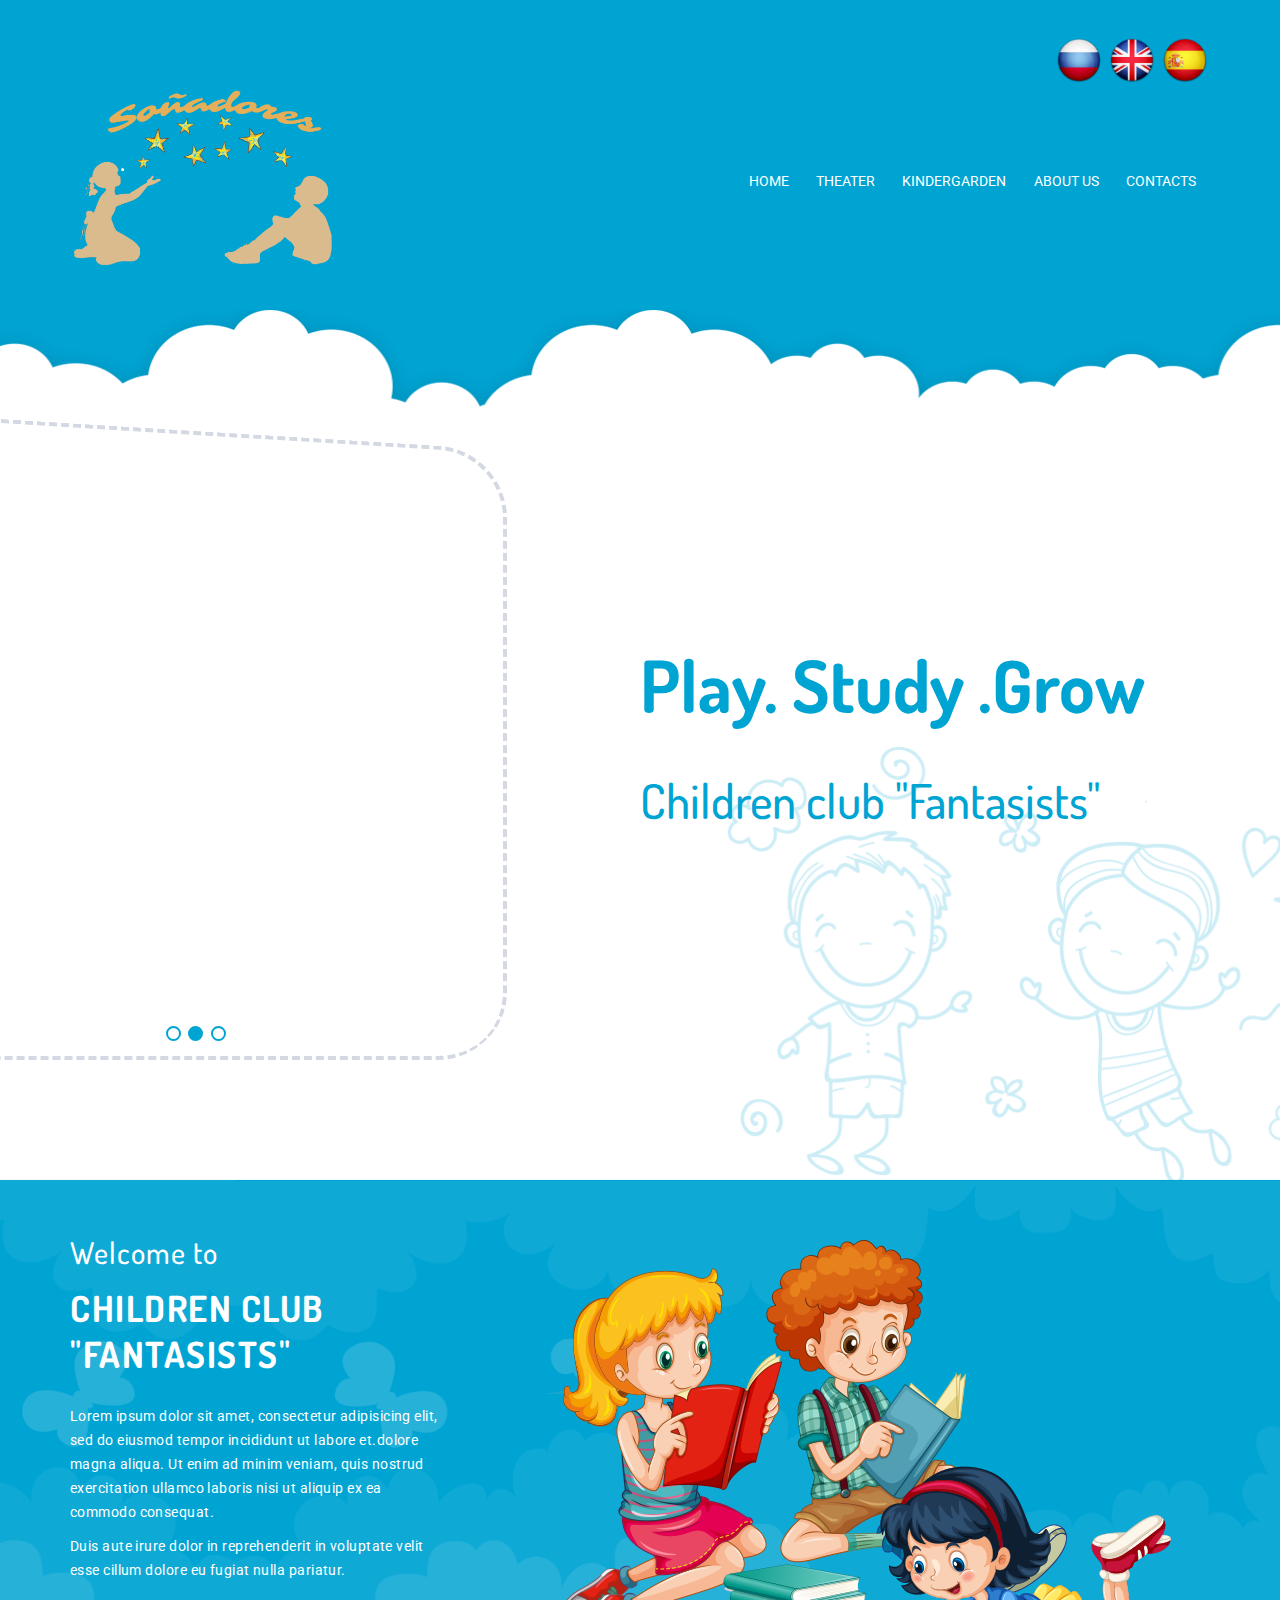
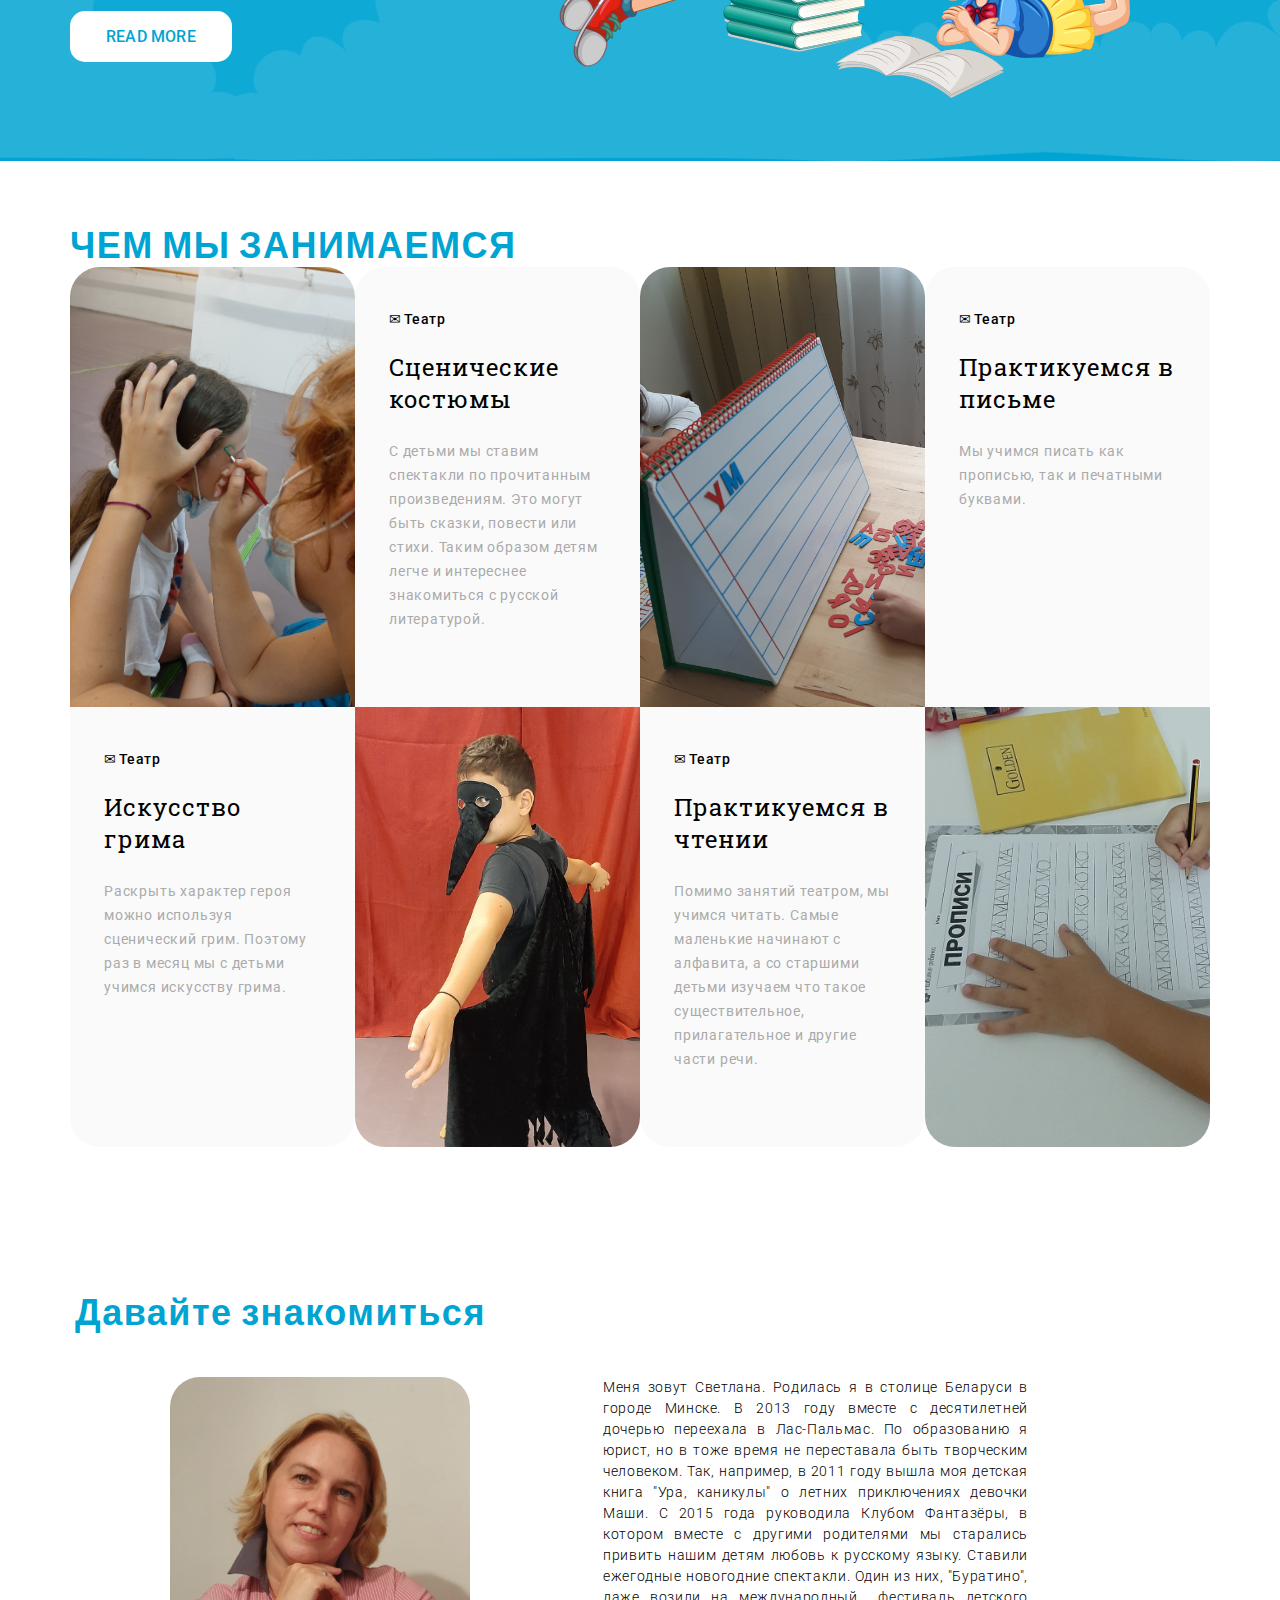
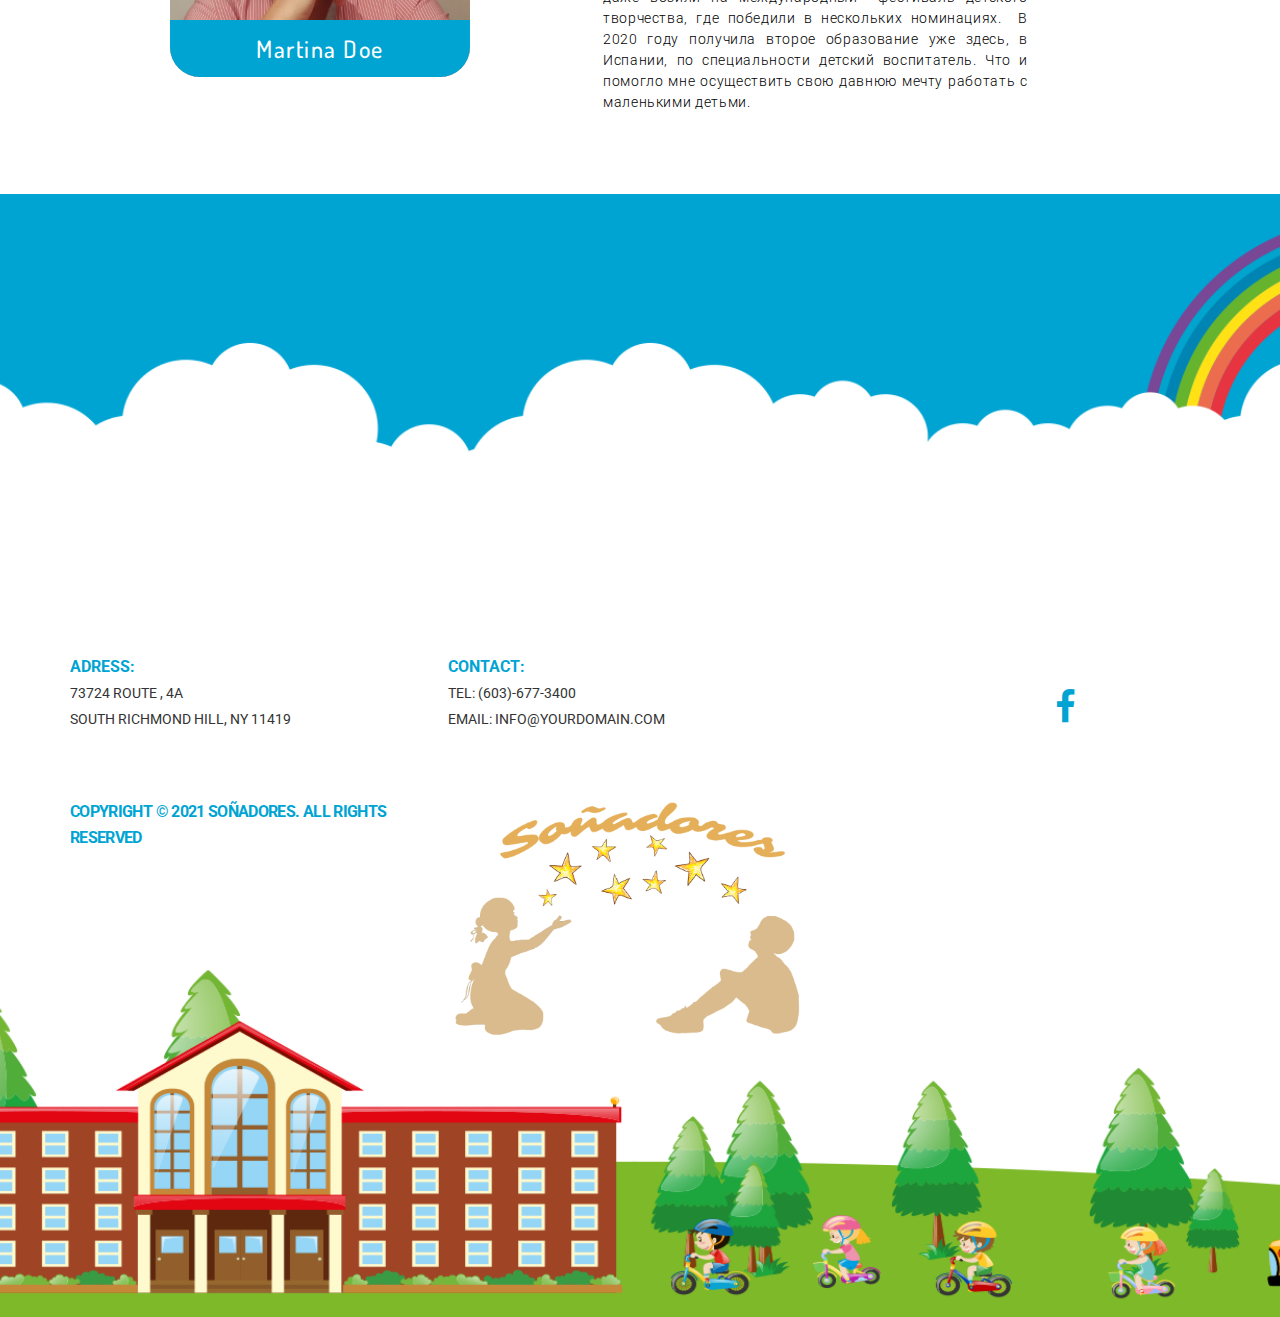
==== www/index.html @ 6116af9c "Spanish version added" ====
<!DOCTYPE html>
<html lang="en">
<head>
    <meta charset="UTF-8">
    <meta name="viewport" content="width=device-width, initial-scale=1.0">
    <!-- fonts -->
    <link rel="preconnect" href="https://fonts.gstatic.com">
    <link href="https://fonts.googleapis.com/css2?family=Roboto:wght@500&display=swap" rel="stylesheet">
    <link href="https://fonts.googleapis.com/css2?family=Roboto&display=swap" rel="stylesheet">
    <link href="https://fonts.googleapis.com/css2?family=Dosis:wght@500;700&family=Poppins:wght@700&display=swap" rel="stylesheet">
    <link href="https://fonts.googleapis.com/css2?family=Poppins:wght@700&family=Roboto+Slab&display=swap" rel="stylesheet">
    <link rel="stylesheet" href="https://cdnjs.cloudflare.com/ajax/libs/font-awesome/4.7.0/css/font-awesome.min.css">
    <!-- favicon -->
    <link type="image/png" sizes="16x16" rel="icon" href="./img/favicon/fav16.png">
    <link type="image/png" sizes="32x32" rel="icon" href="./img/favicon/fav32.png">
    <link type="image/png" sizes="96x96" rel="icon" href="./img/favicon/fav96.png">
    <link type="image/png" sizes="120x120" rel="icon" href="./img/favicon/fav120.png">
    <link type="image/png" sizes="192x192" rel="icon" href="./img/favicon/fav192.png">
    <title>Soñadores</title>
    <!-- styles -->
    <link rel="stylesheet" href="./styles/style.css">
    
</head>
<body>

    <header>
        <div class="container">
            <div class="links">
                <a href="./pages/mainRU.html"><img src="./img/header/RU.png" alt=""></a>
                <a href="./index.html"><img src="./img/header/UA.png" alt=""></a>
                <a href="./mainES.html"><img src="./img/header/SP.png" alt=""></a>
            </div>
            <!-- /.links -->
        </div>
        
        <div class="container gHeader">
            
            <div class="logo"><a href="./index.html"><img src="./img/header/logo.png" alt="logo"></a></div>
            <!-- /.logo -->
            <nav>
                <a href="./index.html">Home</a>
                <a href="#">Theater</a>
                <a href="#">Kindergarden</a>
                <!-- <a href="#">Teachers</a> -->
                <a href="./pages/aboutUs.html">About us</a>
                <!-- <a href="#">Blog</a> -->
                <a href="#footer">Contacts</a>
            </nav>
        </div>
        <!-- /.container -->
    </header>
    
    <section class="main" id="main">
        <div class="container gMain">
            <div class="wrap">
                <input type="radio" name="point" id="slide1">
                <input type="radio" name="point" id="slide2"checked>
                <input type="radio" name="point" id="slide3">
                <div class="gSlideshow">
                    <div class="item"></div>
                </div>
                <!--/.gSlideshow -->
            </div>
            <!-- /.wrap -->
            <div class="heading">
                <h1>Play. Study .Grow</h1>
                <h2>Children club "Fantasists"</h2>
            </div>
            <!-- /.heading -->
        </div>
        <!-- /.container -->
    </section>

    <section class="welcome" id="welcome">
        <div class="container gWelcome">
            <div class="text">
                <p class="top">Welcome to </p>
                <h2>Children club "Fantasists"</h2>
                <p>
                    Lorem ipsum dolor sit amet, consectetur adipisicing elit, sed do eiusmod tempor incididunt ut labore et.dolore magna aliqua. Ut enim ad minim veniam, quis nostrud exercitation ullamco laboris nisi ut aliquip ex ea commodo consequat.
                </p>
                <p>
                    Duis aute irure dolor in reprehenderit in voluptate velit esse cillum dolore eu fugiat nulla pariatur.
                </p>
                <a class="RM" href="./pages/abotUs.html">Read more</a>
            </div>
            <!-- /.text -->
            <div class="pictureWelcome">
                <img src="./img/welcome/img.png" alt="img">
            </div>
            <!-- /.picture -->
        </div>
        <!-- /.container -->
    </section>

    <section class="coursesTable">
        <div class="container">
            <h2>Чем мы занимаемся</h2>
            <div class="gCards">
                <figure>
                    <div class="pic t1"></div>
                    <figcaption>
                        <span>Театр</span>
                        <h3>Искусство грима</h3>
                        <p>Раскрыть характер героя можно используя сценический грим. Поэтому раз в месяц мы с детьми учимся искусству грима. 
                        </p>
                    </figcaption>
                </figure>
                <figure>
                    <figcaption>
                        <span>Театр</span>
                        <h3>Сценические костюмы</h3>
                        <p>С детьми мы ставим спектакли по прочитанным произведениям. Это могут быть сказки, повести или стихи. Таким образом детям легче и интереснее знакомиться с русской литературой. 
                        </p>
                    </figcaption>
                    <div class="pic t2"></div>
                </figure>
                <figure>
                    <div class="pic t3"></div>
                    <figcaption>
                        <span>Театр</span>
                        <h3>Практикуемся в чтении</h3>
                        <p>Помимо занятий театром, мы учимся читать. Самые маленькие начинают с алфавита, а со старшими детьми изучаем что такое существительное, прилагательное и другие части речи. 
                        </p>
                    </figcaption>
                </figure>
                <figure>
                    <figcaption>
                        <span>Театр</span>
                        <h3>Практикуемся в письме</h3>
                        <p>Мы учимся писать как прописью, так и печатными буквами.</p>
                    </figcaption>
                    <div class="pic t4"></div>
                </figure>
            </div>
            <!-- /.gCards -->
        </div>
        <!-- /.container -->
    </section>
    
<!--
    <section class="schoolFac">
        <div class="container gSchool">
            <figure>
                <img src="./img/schoolFacilities/children.png" alt="img">
                <figcaption>
                <h2>School Facilities</h2>
                <p>Lorem ipsum dLorem ipsum dolor sit amet, consectetur adipisicing elit, sed do eiusmod tempor incididunt ut labore et dolore magnaaliqua.Ut enim ad minim veniam, quis nostrud exercitation ullamcoolor sit amet, </p>
                </figcaption>
            </figure>

            <div class="gTable">
                <div>
                    <img src="./img/schoolFacilities/table1.png" alt="Healthy Meals">
                    <span>Healthy Meals</span>
                </div>
                <div>
                    <img src="./img/schoolFacilities/table2.png" alt="Multimedia Class">
                    <span>Multimedia</span>
                </div>
                <div>
                    <img src="./img/schoolFacilities/table3.png" alt="Art Class">
                    <span>Art Class</span>
                </div>
                <div>
                    <img src="./img/schoolFacilities/table4.png" alt="Events">
                    <span>Events</span>
                </div>
                <div>
                    <img src="./img/schoolFacilities/table5.png" alt="Teachers">
                    <span>Teachers</span>
                </div>
                <div>
                    <img src="./img/schoolFacilities/table6.png" alt="Achievements">
                    <span>Achievements</span>
                </div>
            </div>
            
        </div>
    </section>
    /.schoolFac
        -->

    <section class="teachers">
        <div class="container gTeachers">
            <h2>Давайте знакомиться</h2>
            <div class="tCards">
                <div>
                    <span>Martina Doe</span>
                </div>
                <p>
                    Меня зовут Светлана. Родилась я в столице Беларуси в городе Минске. В 2013 году вместе с десятилетней дочерью переехала в Лас-Пальмас. По образованию я юрист, но в тоже время не переставала быть творческим человеком. Так, например, в 2011 году вышла моя детская книга "Ура, каникулы" о летних приключениях девочки Маши. С 2015 года руководила Клубом Фантазёры, в котором вместе с другими родителями мы старались привить нашим детям любовь к русскому языку. Ставили ежегодные новогодние спектакли. Один из них, "Буратино", даже возили на международный  фестиваль детского творчества, где победили в нескольких номинациях. 
                    В 2020 году получила второе образование уже здесь, в Испании, по специальности детский воспитатель. Что и помогло мне осуществить свою давнюю мечту работать с маленькими детьми. 
                </p>
            </div>
            <!-- /.tCards -->
        </div>
        <!-- /.container -->
    </section>
    <!-- /.teachers -->

    <footer id="footer">
        <div class="container">
            <div class="info">
                <div class="address">
                    <h4>Adress:</h4>
                    <p>73724 Route , 4A <span></span> South Richmond Hill, NY 11419</p>
                </div>
                <!-- /.adress -->
                <div class="contact">
                    <h4>Contact:</h4>
                    <p><span>Тel:</span> (603)-677-3400</p>
                    <p><span>Email:</span> info@yourdomain.com</p>
                </div>
                <!-- /.contact -->
                <a href="#" class="fa fa-facebook"></a>
            </div>
            <!-- /.info -->

            <div class="addInf">
                <div class="copy">
                    Copyright © 2021 Soñadores. All Rights Reserved
                </div>
                <!-- /.copy -->
                <div class="logo">
                    <img src="./img/header/logo.png" alt="logo">
                </div>
                <!-- /.logo -->
            </div>
            <!-- /.addInf -->
        </div>
        <!-- /.container -->
    </footer>
</body>
</html>
---- www/styles/style.css ----
/*
* Prefixed by https://autoprefixer.github.io
* PostCSS: v7.0.29,
* Autoprefixer: v9.7.6
* Browsers: last 4 version
*/

@font-face {
    font-family: RobotoBlack;
    src: url("../fonts/Roboto-Black.ttf");
}
*{-webkit-box-sizing: border-box;box-sizing: border-box;}
img,video{max-width: 100%;height: inherit;}
ul{list-style-type: none;}
a{text-decoration: none; color: black;}
figure{margin: 0;}
body{
    margin: 0;
    font-family: 'Roboto', sans-serif;
    font-weight: 400;
    font-size: 14px;
    --mainColor: #00a4d3;
}

.container{max-width: 100%;}
@media (min-width: 576px){.container{max-width: 540px; margin: 0 auto;} }
@media (min-width: 768px){.container{max-width: 720px; margin: 0 auto;} }
@media (min-width: 992px){.container{max-width: 960px; margin: 0 auto;} }
@media (min-width: 1200px){.container{max-width: 1140px; margin: 0 auto;} }
@media (min-width: 1400px){.container{max-width: 1320px; margin: 0 auto;} }

section{padding-top: 60px;padding-bottom: 60px;}
@media (max-width: 576px){ section{padding: 40px;}}
header{background-color: var(--mainColor); padding: 35px 0px;}

.container .links{    text-align: right;}
.container .links a{ width: 50px; height: 50px;}
header .gHeader{
    
    display: -ms-grid;
    display: grid;
    grid-template-columns: repeat(12,1fr);
}



@media (max-width: 768px){
    header .gHeader{gap: 20px; grid-auto-rows: 190px;}
}
@media (max-width: 576px){
    header .gHeader{grid-auto-rows: initial;}
}
header .logo{
    display: -ms-grid;
    height: inherit;
    display: grid;
    -ms-grid-column: 1;
    -ms-grid-column-span: 3;
    grid-column: 1 / span 3; 
}
@media (max-width: 768px){
    header .logo{grid-column: 1 / -1; -webkit-box-pack: center; -ms-flex-pack: center; justify-content: center;}
}


header nav{
    display: -ms-grid;
    display: grid;
    grid-column: 8/-1;
    grid-auto-flow: column;
    -webkit-box-align: center;
        -ms-flex-align: center;
            align-items: center;
    -ms-flex-pack: distribute;
        justify-content: space-around;
    text-transform: uppercase;
}
@media (max-width: 768px){header nav{grid-column: 1 / -1; align-self: end;}}
@media (max-width: 576px){header nav{grid-auto-flow: row; text-align: center;gap:10px}}

header nav a{ color: white; }
header nav a:hover, a:active{ font-family: RobotoBlack; }

.main{
    padding-top: 140px;
    padding-bottom: 120px;
    
    background-image: url("../img/main/bg.png");
    background-color: var(--mainColor);
    background-repeat: no-repeat;
    background-size: cover;
    background-position: center;
    
}
.gMain{
    display: -ms-grid;
    display: grid;
    grid-template-columns: repeat(12,1fr);
    -webkit-box-align: center;
        -ms-flex-align: center;
            align-items: center;
}
.gMain .heading{
    display: -ms-grid;
    display: grid;
    grid-column: 7/-1;
    font-family: 'Dosis', sans-serif;
    color: var(--mainColor);
}
.gMain .heading h1{
    font-size: 72px;
    font-weight: 700;
    margin: 0;
}
.gMain .heading h2{
    font-size: 48px;
    font-weight: 500;
}
@media (max-width: 768px){.gMain .heading h1{font-size: 42px;}}


.gMain .wrap{
    position: relative;
    padding: 10px 5px 50px 0px;
    display: -ms-inline-grid;
    display: inline-grid;
    border: 4px dashed #d3d8e2;
    border-top: transparent;
    border-right: transparent;
    border-radius: 0px 0px 68px 0px;
    display: -ms-grid;
    display: grid;
    -ms-grid-column: 1;
    -ms-grid-column-span: 6;
    grid-column: 1/7;
    left: -134px;
    
}
@media (max-width: 992px){
    .gMain .wrap{grid-column: 1/-1; left: 0;border:none}
    .gMain .heading{grid-column: 1/-1;}
}
.gMain .wrap:after {
    content: " ";
    position: absolute;
    display: block;
    width: 100%;
    height: 100%;
    top: 0;
    left: -7px;
    z-index: 1;
    -webkit-transform-origin: bottom right;
        -ms-transform-origin: bottom right;
            transform-origin: bottom right;
    -webkit-transform: skewY(3.5deg);
        -ms-transform: skewY(3.5deg);
            transform: skewY(3.5deg);
    border-radius: 68px 68px 68px 0px;
    border: 4px dashed #d3d8e2 ;
    border-bottom: transparent;
}
.gMain .gSlideshow{
    display: -ms-inline-grid;
    display: inline-grid;
    grid-auto-flow: column;
    -ms-grid-columns: 600px;
    grid-template-columns: 600px;
    overflow: hidden;
    -webkit-transform: perspective(525px) rotateY(6deg);
            transform: perspective(525px) rotateY(6deg);
    border-radius: 68px;
}
.gMain .item{
    width: 651px;
    height: 546px;
    background-image: url("../img/slider/1.jpg");
    background-repeat: no-repeat;
    background-size: cover;
    background-position: left;
    -webkit-transition: all 0.5s linear;
    -o-transition: all 0.5s linear;
    transition: all 0.5s linear;
}
@media (max-width: 992px){
    .gMain .item{width: unset;}
    .gMain .gSlideshow{position: relative; left: 50%; -webkit-transform: translateX(-50%); -ms-transform: translateX(-50%); transform: translateX(-50%); -ms-grid-columns: 1fr; grid-template-columns: 1fr;}
    .gMain .wrap::after{content: '';border:none}
}

.gMain .wrap input{
    position: absolute;
    z-index: 2;
    left: 39%;
    margin-right: 3px;
    bottom: 15px;
    -webkit-appearance: none;
       -moz-appearance: none;
            appearance: none;
    width: 15px;
    height: 15px;
    border: 2px solid var(--mainColor);
    border-radius: 50%;
    cursor: pointer;
    
}

#slide2{left:43%;}
#slide3{left: 47%;}
@media (max-width: 992px){
    #slide1{left: 46%;}
    #slide2{left:50%}
    #slide3{left: 54%;}
    .gMain .wrap input{-webkit-transform: translateX(-50%);-ms-transform: translateX(-50%);transform: translateX(-50%);}
}
@media (max-width: 576px){
    #slide1{left: 42%;}
    #slide2{left:50%}
    #slide3{left: 58%;}
}
.gMain .wrap input:checked,input:active,input:hover{outline: none; background-color: var(--mainColor) ;}

#slide1:checked ~ .gSlideshow .item{background-image: url("../img/slider/1.jpg");}
#slide2:checked ~ .gSlideshow .item{background-image: url("../img/slider/2.jpg");}
#slide3:checked ~ .gSlideshow .item{background-image: url("../img/slider/3.jpg");}


.welcome {
    background-color: var(--mainColor);
    background-image: url("../img/welcome/bg.png");
    color: white;
    background-repeat: no-repeat;
    background-size: cover;
    background-position: center;
}

.gWelcome .top{
    font-family: 'Dosis', sans-serif;
    font-weight: 500;
    margin: 0;
    font-size: 30px;
    
    letter-spacing: 1px;
    padding: 0;
    padding-bottom: 21px;
}

.gWelcome h2{
    font-family: 'Dosis', sans-serif;
    font-weight: 700;
    font-size: 36px;
    text-transform: uppercase;
    padding-bottom: 27px;
    margin: 0;
    letter-spacing: 1.5px;
}

.gWelcome {
    display: -ms-grid;
    display: grid;
    grid-template-columns: repeat(12, 1fr);
    -webkit-box-align: center;
        -ms-flex-align: center;
            align-items: center;
}

.text {
    -ms-grid-column: 1;
    -ms-grid-column-span: 5;
    grid-column: 1 / span 5;
    -ms-grid-row-align: stretch;
        align-self: stretch;
}

.pictureWelcome {
    grid-column: 6 / -1;
}
@media (max-width: 576px){
    .pictureWelcome{ -ms-grid-row: 1; -ms-grid-row-span: 1; grid-row: 1/2; grid-column: 1/-1;}
    .text{grid-column: 1/-1;}
}

.gWelcome p {
    padding-bottom: 10px;
    line-height: 24px;
    width: 80%;
    letter-spacing: 0.45px;
}
.gWelcome p+p{
    padding-bottom: 45px;
}

.RM {
    background-color: white;
    color: var(--mainColor);
    padding: 16px 36px;
    border-radius: 15px;
    text-transform: uppercase;
    font-family: 'Roboto', sans-serif;
    font-weight: 500;
    font-size: 16px;
    letter-spacing: 0.2px;
}

.coursesTable h2 {
    font-family: 'Dosis', sans-serif;
    font-weight: 700;
    font-size: 36px;
    text-transform: uppercase;
    color: var(--mainColor);
    letter-spacing: 1.5px;
    margin: 0;
}

.coursesTable .container > p {
    font-family: 'Roboto', sans-serif;
    font-weight: 500;
    margin: 0;
    padding: 16px 5px 43px 5px;
    width: 35%;
    letter-spacing: 0.64px;
    line-height: 21px;
}

.coursesTable .gCards{
    display: -ms-grid;
    display: grid;
    grid-auto-flow: column;
    grid-template-columns: repeat(12,1fr);
}
.coursesTable .gCards figure:nth-child(1){-ms-grid-column: 1;-ms-grid-column-span: 3;grid-column: 1/4;}
.coursesTable .gCards figure:nth-child(2){-ms-grid-column: 4;-ms-grid-column-span: 3;grid-column: 4/7;}
.coursesTable .gCards figure:nth-child(3){-ms-grid-column: 7;-ms-grid-column-span: 3;grid-column: 7/10;}
.coursesTable .gCards figure:nth-child(4){grid-column: 10/-1;}


@media (max-width: 992px){
    .coursesTable .container > p {width: 100%;}
    .coursesTable .gCards figure:nth-child(odd){-ms-grid-column: 1;-ms-grid-column-span: 6;grid-column: 1/7;}
    .coursesTable .gCards figure:nth-child(even){grid-column: 7/-1;}
}
@media (max-width: 768px){
    .coursesTable .gCards figure:nth-child(1){grid-column: 1/-1;}
    .coursesTable .gCards figure:nth-child(2){grid-column: 1/-1;}
    .coursesTable .gCards figure:nth-child(3){grid-column: 1/-1; -ms-grid-row: 2; -ms-grid-row-span: 1; grid-row: 2/3;}
    .coursesTable .gCards figure:nth-child(4){grid-column: 1/-1;}
    .coursesTable .gCards{gap:10px}
}
.coursesTable .gCards figure{
    display: -ms-grid;
    display: grid;
    -ms-grid-rows: 1fr 1fr;
    grid-template-rows: 1fr 1fr;
}
.coursesTable .gCards .pic{
    background-repeat: no-repeat;
    background-size: cover;
}
.coursesTable .gCards .t1{background-image: url("../img/courses/1.jpg");}
.coursesTable .gCards .t2{background-image: url("../img/courses/2.jpg");}
.coursesTable .gCards .t3{background-image: url("../img/courses/3.jpg");}
.coursesTable .gCards .t4{background-image: url("../img/courses/4.jpg");}

.coursesTable .gCards figure .pic:nth-child(odd){border-radius: 30px 30px 0px 0px;}
.coursesTable .gCards figure .pic:nth-child(even){border-radius: 0px 0px 30px 30px;}
.coursesTable .gCards figure figcaption:nth-child(odd){border-radius: 30px 30px 0px 0px;}
.coursesTable .gCards figure figcaption:nth-child(even){border-radius: 0px 0px 30px 30px;}

.coursesTable .gCards figcaption{
    padding: 44px 34px;
    background-color: #fafafa ;
}
.coursesTable .gCards span{
    font-weight: 500;
    letter-spacing: 0.5px;
}
.coursesTable .gCards span::before{
    content: "\2709";
    margin-right: 2px;
}
.coursesTable .gCards h3{
    font-family: 'Roboto Slab', serif;
    font-size: 24px;
    font-weight: 400;
    letter-spacing: 1px;
}
.coursesTable .gCards p{
    color: #aaaaaa;
    line-height: 24px;
    letter-spacing: 0.8px;
    margin-bottom: 32px;
}
.coursesTable .gCards a{
    text-transform: uppercase;
    color: var(--mainColor);
    font-weight: 500;
    letter-spacing: 1.8px;
}

.schoolFac {
    background-color: var(--mainColor);
    background-image: url("../img/schoolFacilities/bg.png");
    color: white;
    background-repeat: no-repeat;
    background-size: cover;
    background-position: center;
    padding-bottom: 0;
    padding-top: 120px;
}

.gSchool {
    display: -ms-grid;
    display: grid;
    grid-auto-flow: column;
    grid-template-columns: repeat(12,1fr);
}

.gSchool > figure {
    -ms-grid-column: 1;
    -ms-grid-column-span: 4;
    grid-column: 1/5;
}

.gSchool figure img { 
    display: block;
    margin-left: auto;
    margin-right: auto;
    padding-bottom: 40px;
}

.gSchool h2 {
    font-family: 'Dosis', sans-serif;
    font-weight: 700;
    font-size: 36px;
    padding-bottom: 34px;
    margin: 0;
    letter-spacing: 1.5px;
}

.gTable {
    padding-bottom: 136px;
    padding-top: 133px;
    grid-column: 7/-1; 
    display: -ms-grid; 
    display: grid;
    -ms-grid-columns: 1fr 33px 1fr 33px 1fr;
    grid-template-columns: repeat(3, 1fr);
    gap: 33px;
}

.gTable div:nth-child(1) {-ms-grid-column: 1;-ms-grid-column-span: 1;grid-column: 1/2;}
.gTable div:nth-child(2) {-ms-grid-column: 2;-ms-grid-column-span: 1;grid-column: 2/3;}
.gTable div:nth-child(3) {-ms-grid-column: 3;-ms-grid-column-span: 1;grid-column: 3/4;}
.gTable div:nth-child(4) {-ms-grid-column: 1;-ms-grid-column-span: 1;grid-column: 1/2;}
.gTable div:nth-child(5) {-ms-grid-column: 2;-ms-grid-column-span: 1;grid-column: 2/3;}
.gTable div:nth-child(6) {-ms-grid-column: 3;-ms-grid-column-span: 1;grid-column: 3/4;}

.gTable div {
    background-color: white;
    border-radius: 20px;
    width: 155px;
    height: 155px;
}

.gTable div img {
    padding-top: 43px;
    display: block;
    margin-left: auto;
    margin-right: auto;
}

.gTable div span {
    display: block;
    text-align: center;
    padding-top: 12px;
    padding-bottom: 47px;
    font-weight: 400;
    font-size: 16px;
    color: var(--mainColor);
}

@media (max-width: 1102px) {
    .gSchool figure {
        grid-column: 1/-1;
    }

    .gSchool .gTable {
        padding: 50px 205px;
        grid-column: 1/-1;
    }
}

@media (max-width: 992px)
{
    .gSchool .gTable {padding: 50px 100px;}
}

@media (max-width: 768px)
{
    .gSchool .gTable {padding: 50px 0;}
}

@media (max-width: 580px)
{
    .gSchool .gTable {
        -ms-grid-columns: 1fr 1fr;
        grid-template-columns: 1fr 1fr;
        -webkit-box-align: center;
            -ms-flex-align: center;
                align-items: center;
    }
    .gTable div:nth-child(odd) {-ms-grid-column: 1;-ms-grid-column-span: 1;grid-column: 1/2; margin-left: auto;}
    .gTable div:nth-child(even) {-ms-grid-column: 2;-ms-grid-column-span: 1;grid-column: 2/3; margin-right: auto;}
}

@media (max-width: 410px)
{
    .gTable div:nth-child(odd) {grid-column: 1/-1; margin: auto;}
    .gTable div:nth-child(even) {grid-column: 1/-1; margin: auto;}
}


.teachers {
    padding-top: 65px;
    padding-bottom: 81px;
}

.gTeachers h2 {
    font-family: 'Dosis', sans-serif;
    font-weight: 700;
    font-size: 36px;
    color: var(--mainColor);
    letter-spacing: 1.5px;
    margin: 0;
    padding: 16px 5px 43px 5px;
}

/* .gTeachers>p {
    font-family: 'Roboto', sans-serif;
    font-weight: 500;
    margin: 0;
    padding: 16px 5px 43px 5px;
    width: 45%;
    letter-spacing: 0.64px;
    line-height: 21px;
} */

.tCards {
    display: -ms-grid;
    display: grid;
    -ms-grid-columns: repeat 33px (2, 1fr);
    grid-template-columns: repeat (2, 1fr);
    gap: 33px;
}

.tCards div {
    -ms-grid-column: 1;
    -ms-grid-column-span: 1;
    grid-column: 1/2;
    width: 300px;
    height: 300px;
    background-image: url("../img/teachers/teacher1.jpg");
    background-repeat: no-repeat;
    background-size: cover; 
    margin-left: auto;
    margin-right: auto;
    border-radius: 30px;
    margin: 0 100px;
}

.tCards div span {
    border-bottom-right-radius: 30px; 
    border-bottom-left-radius: 30px; 
    display: block;
    text-align: center;
    color: white;
    background-color: var(--mainColor);
    padding-top: 13px;
    padding-bottom: 13px;
    margin-top: 243px;
    font-family: 'Dosis', sans-serif;
    font-weight: 500;
    font-size: 24px;
    letter-spacing: 1.5px;
}

.tCards>p {
    -ms-grid-column: 2;
    -ms-grid-column-span: 1;
    grid-column: 2/3;
    width: 70%;
    margin: auto 0;
    font-family: 'Roboto', sans-serif;
    font-weight: 300;
    letter-spacing: 0.64px;
    text-align: justify;
    line-height: 21px;
}

@media (max-width: 1200px) {
    .tCards div {
        margin-left: 0;
        margin-right: 0;
    }
}

@media (max-width: 992px)
{
    .gTeachers p {width: 100%;}
    .tCards>p {text-align: justify;}
}

@media (max-width: 600px)
{
    .tCards div {grid-column: 1/-1;margin-left: auto;margin-right: auto;}
    .tCards>p {grid-column: 1/-1;}
}


footer{
    background-image: url("../img/footer/bg.png");
    background-repeat: no-repeat;
    background-size: cover;
    padding-top: 310px;
    padding-bottom: 270px;
    text-transform: uppercase;
    background-position: center;
}

.address {
    -ms-grid-column: 1;
    -ms-grid-column-span: 5;
    grid-column: 1/6;
}

.contact {
    grid-column: 11/-1;
}
@media (max-width: 768px){
    footer{
        padding-top: 300px;
        text-align: center;
        
    }
}

footer h4,p {margin: 0;}

footer .container>a,footer .info h4,footer .info .address .contact span{
    color: var(--mainColor);
    font-weight: 500;
    line-height: 26px;
    font-size: 16px;
}
footer .container>a span{display: -ms-grid;display: grid;}

footer .info{
    padding-top: 150px;
    display: -ms-grid;
    display: grid;
    grid-auto-flow: column;
    grid-template-columns: repeat(12,1fr);
}
@media(max-width: 768px){
    footer .info {padding-top: 50px;}
}
footer .info h4,footer .info .address .contact span{font-weight: 700;}
footer .info .address{
    -ms-grid-column: 1;
    -ms-grid-column-span: 4;
    grid-column: 1/5;
}

footer .info .contact{
    grid-column: 5/11;
}

footer .info .fa {
    grid-column: 11/12;
    text-align: right;
    font-size: 36px;
    border: 3px solid transparent;
    width: 100px;
    height: 100px;
    line-height: 100px;
    color: var(--mainColor);
    text-align: center;
    text-decoration: none;
}

footer .info .fa:hover{
    border: 3px solid var(--mainColor);
    border-radius: 30px;
    
}


footer .info  p{
    color: #333333;
    line-height: 26px;
    letter-spacing: -0px;
}
footer .info .address>p{padding-bottom:26px}
footer .info .address>p span{display: -ms-grid;display: grid;}

@media (max-width: 768px){
    footer .info{grid-auto-flow: row;}
    footer .info .address{grid-column: 1/-1;}
    footer .info .contact{grid-column: 1/-1; text-align: center;}
    footer .info .fa {grid-column: 1/-1; text-align: center; margin-left: auto; margin-right: auto;}
}


footer .addInf{
    padding-top: 41px;
    display: -ms-grid;
    display: grid;
    grid-auto-flow: column;
    grid-template-columns: repeat(12,1fr);
}
@media (max-width: 768px){
    footer .addInf{grid-auto-flow: row;  grid-template-rows: repeat(2,auto);}
}
footer .addInf .copy{
    color: var(--mainColor);
    font-weight: 700;
    line-height: 26px;
    font-size: 16px;
    letter-spacing: -0.65px;
    -ms-grid-column: 1;
    -ms-grid-column-span: 4;
    grid-column: 1/5;
}
footer .addInf .logo{
    -ms-grid-column: 5;
    -ms-grid-column-span: 4;
    grid-column: 5/9;
}

@media (max-width: 768px){
    footer .addInf .logo{ display: none; }
    footer .addInf .copy{ grid-column: 1/-1; grid-row: 2/-1; text-align: center;   }
    
    
}


.about {
    padding-top: 140px;
    padding-bottom: 120px;
    
    background-image: url("../img/main/bg.png");
    background-color: var(--mainColor);
    background-repeat: no-repeat;
    background-size: cover;
    background-position: center;
}

.gAbout {
    font-family: 'Dosis', sans-serif;
    color: var(--mainColor);
}

.theatr {
    display: -ms-grid;
    display: grid;
    grid-template-columns: repeat(2, 1fr);
    gap: 40px;
    padding-top: 100px;
    padding-bottom: 50px;
}

.gAbout .theatr img {
    border-radius: 30px;
    grid-column: 1/2;
}

.gAbout p {
    color: black;
    font-family: 'Roboto', sans-serif;
    font-weight: 400px;
    font-size: 20px;
    text-align: justify;
    letter-spacing: 0.5px;
    line-height: 1.5;
    margin-top: auto;
    margin-bottom: auto;
} 

.gAbout .theatr p {
    grid-column: 2/3;
}

.garden {
    display: -ms-grid;
    display: grid;
    grid-template-columns: repeat(2, 1fr);
    gap: 40px;
}

.gAbout .garden img {
    border-radius: 30px;
    grid-column: 2/3;
}

.gAbout .garden p {
    grid-column: 1/2;
}

.gAbout>p {
    padding-top: 30px;
}

@media (max-width: 968px) {
    .gAbout .theatr img {grid-column: 1/-1;}
    .gAbout .theatr p {grid-column: 1/-1;}
    .gAbout .garden img {grid-column: 1/-1;}
    .gAbout .garden p {grid-column: 1/-1;}
}
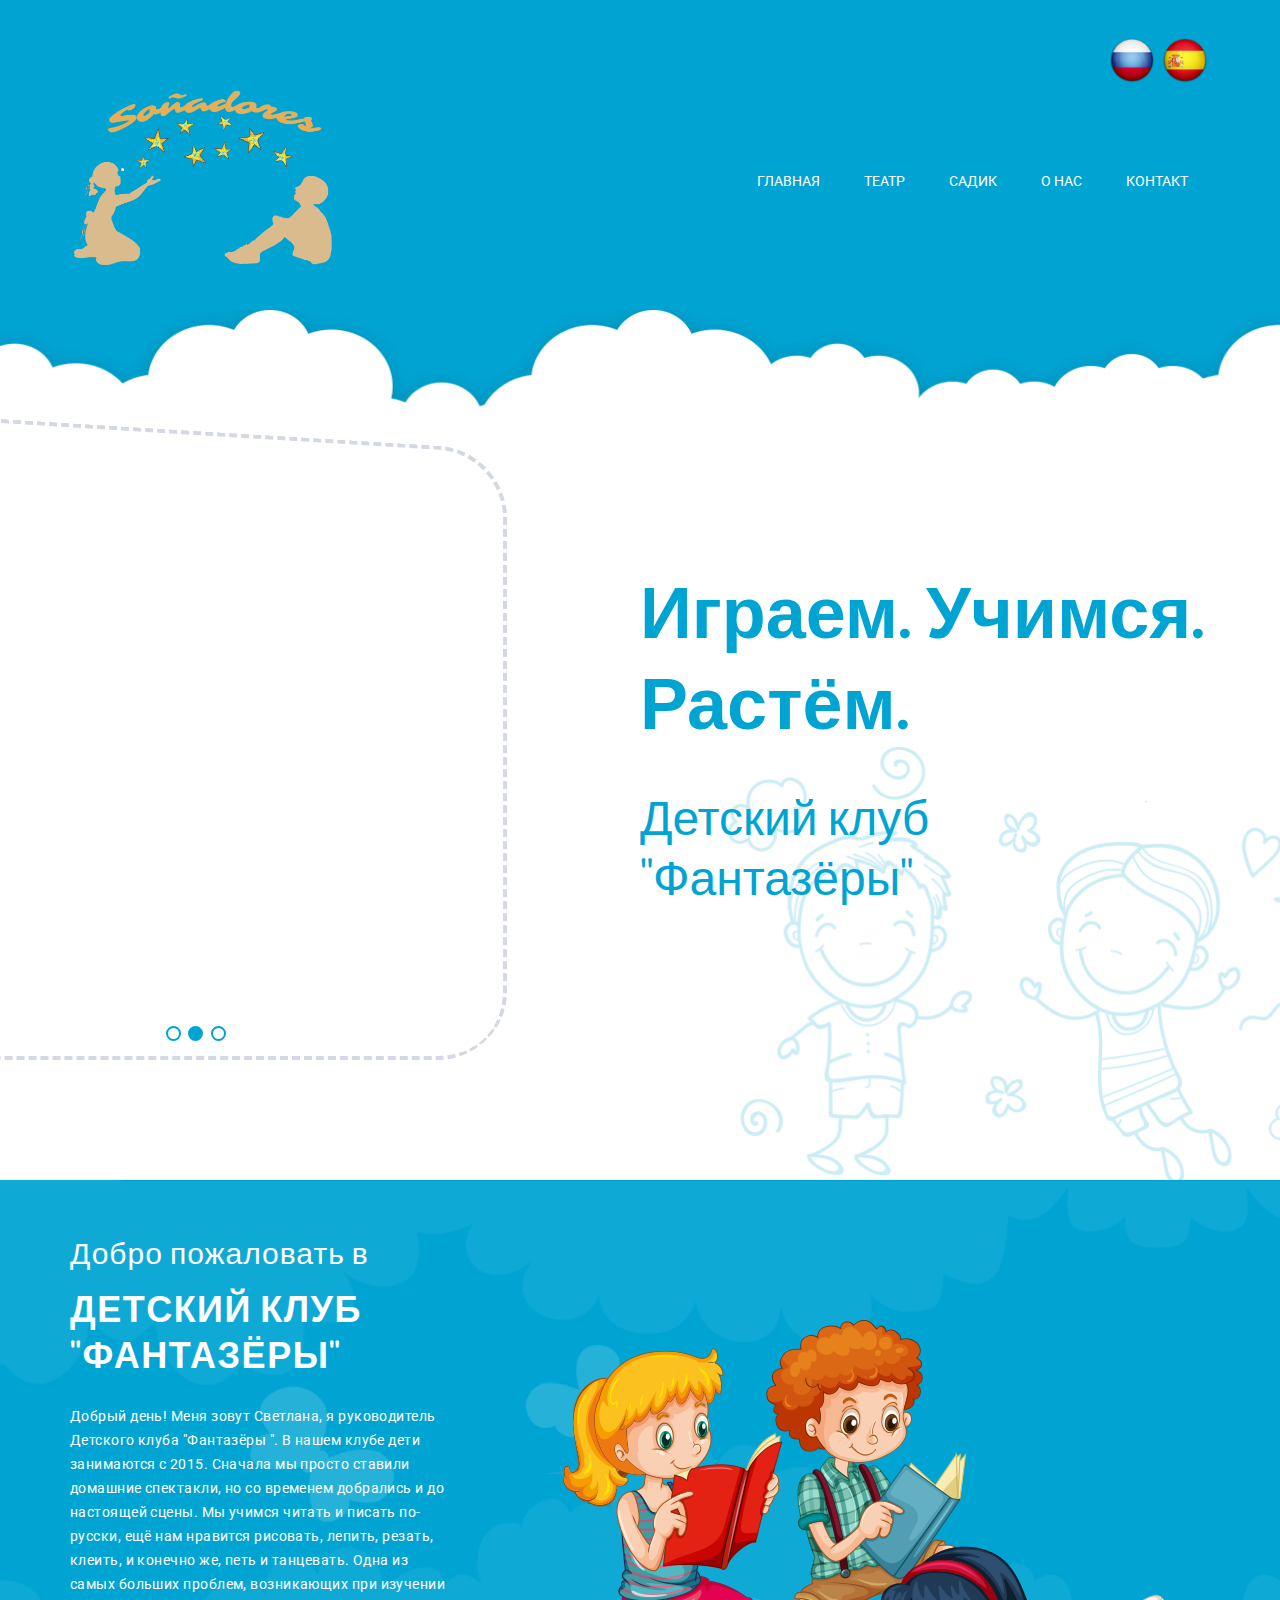
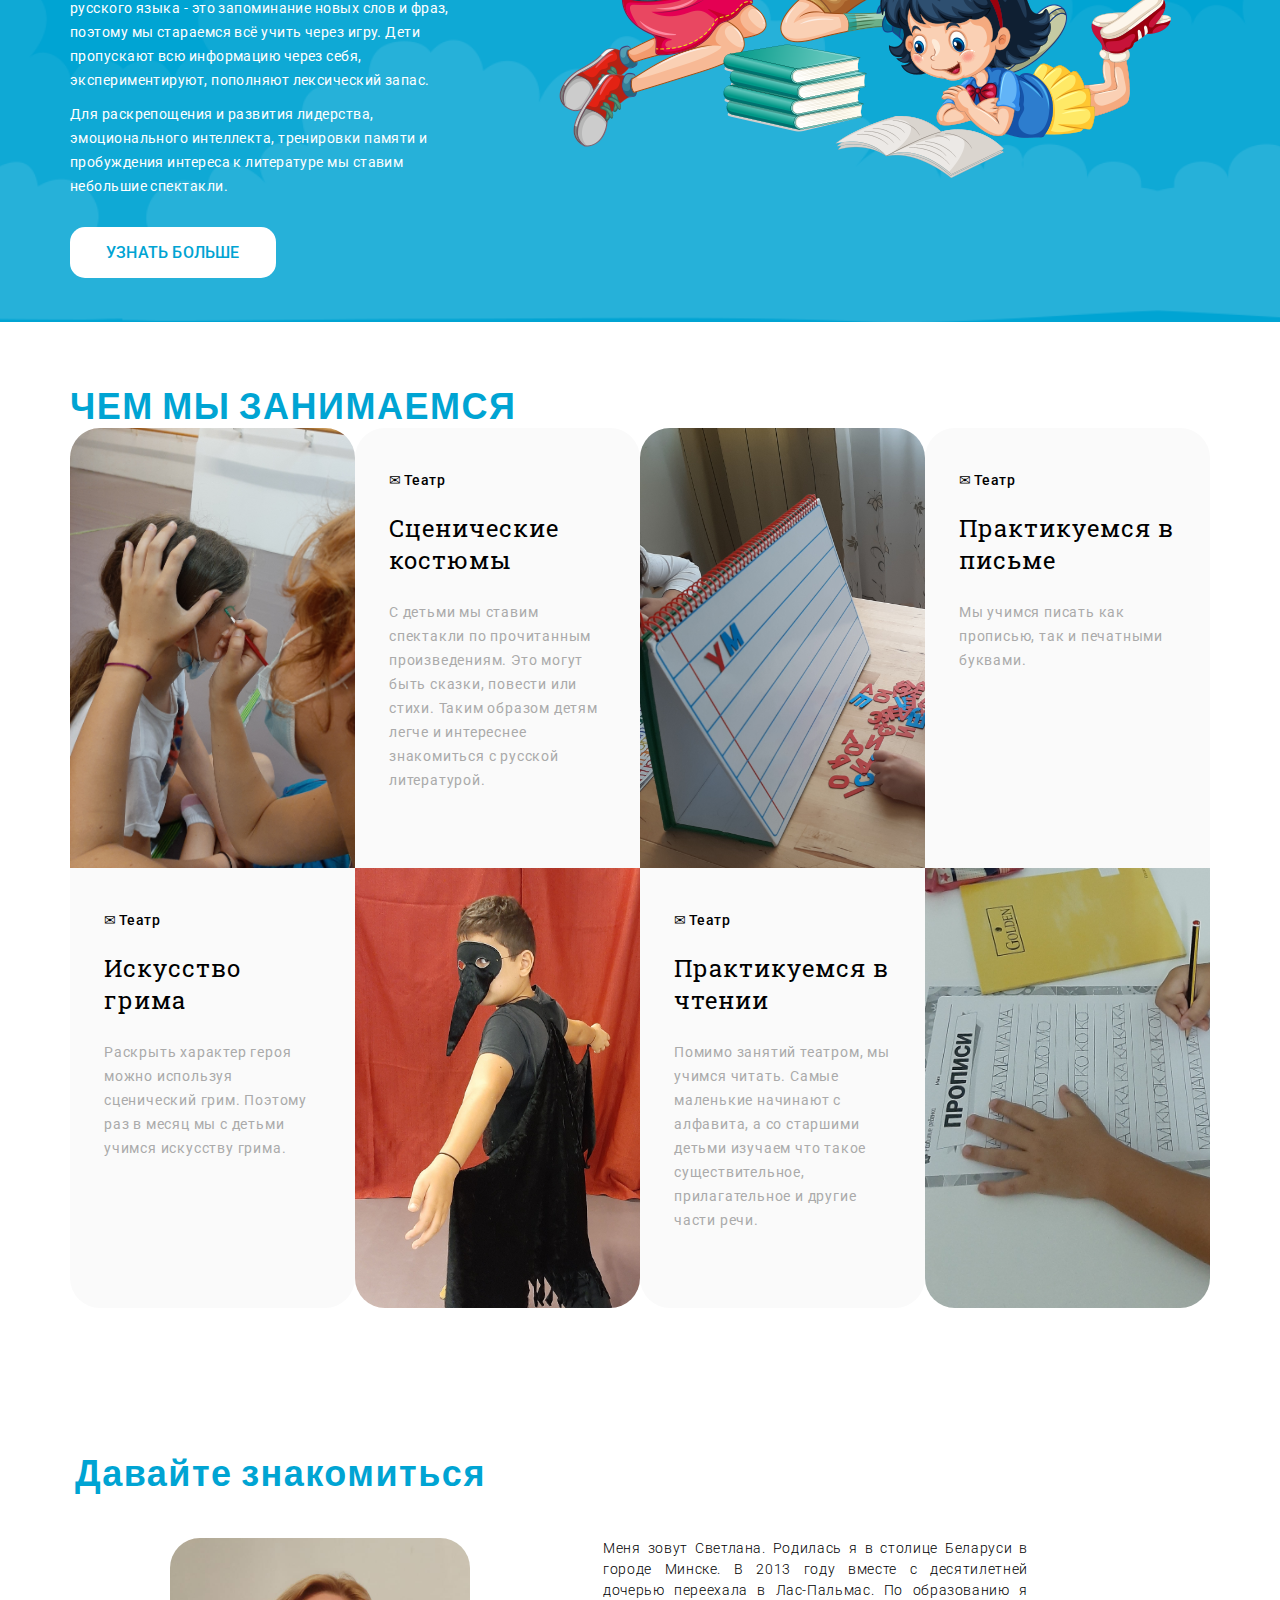
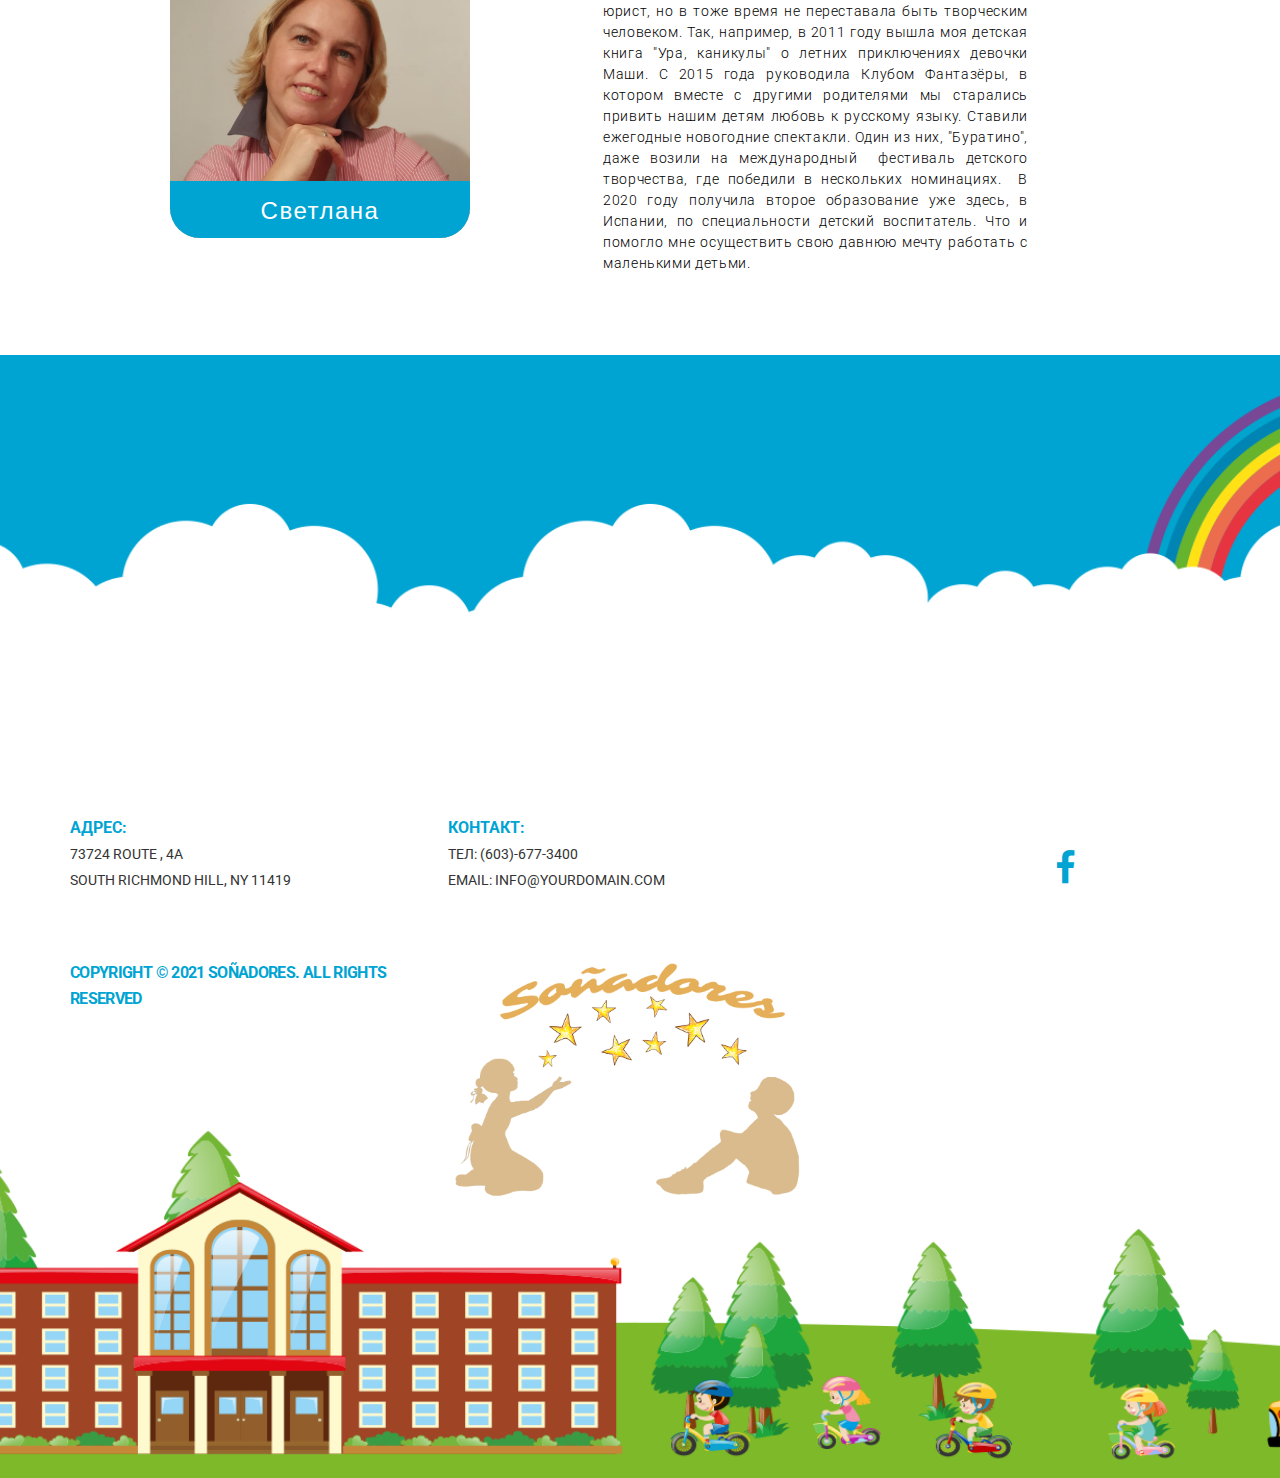
==== commit 36f5a1f0: "Removed english version" ====
--- a/www/index.html
+++ b/www/index.html
@@ -1,5 +1,5 @@
 <!DOCTYPE html>
-<html lang="en">
+<html lang="ru">
 <head>
     <meta charset="UTF-8">
     <meta name="viewport" content="width=device-width, initial-scale=1.0">
@@ -26,9 +26,8 @@
     <header>
         <div class="container">
             <div class="links">
-                <a href="./pages/mainRU.html"><img src="./img/header/RU.png" alt=""></a>
-                <a href="./index.html"><img src="./img/header/UA.png" alt=""></a>
-                <a href="./mainES.html"><img src="./img/header/SP.png" alt=""></a>
+                <a href="./index.html"><img src="./img/header/RU.png" alt=""></a>
+                <a href="./pages/mainES.html"><img src="./img/header/SP.png" alt=""></a>
             </div>
             <!-- /.links -->
         </div>
@@ -38,13 +37,11 @@
             <div class="logo"><a href="./index.html"><img src="./img/header/logo.png" alt="logo"></a></div>
             <!-- /.logo -->
             <nav>
-                <a href="./index.html">Home</a>
-                <a href="#">Theater</a>
-                <a href="#">Kindergarden</a>
-                <!-- <a href="#">Teachers</a> -->
-                <a href="./pages/aboutUs.html">About us</a>
-                <!-- <a href="#">Blog</a> -->
-                <a href="#footer">Contacts</a>
+                <a href="./index.html">Главная</a>
+                <a href="#">Театр</a>
+                <a href="#">Садик</a>
+                <a href="./pages/aboutUsRU.html">О нас</a>
+                <a href="#footer">Контакт</a>
             </nav>
         </div>
         <!-- /.container -->
@@ -63,8 +60,8 @@
             </div>
             <!-- /.wrap -->
             <div class="heading">
-                <h1>Play. Study .Grow</h1>
-                <h2>Children club "Fantasists"</h2>
+                <h1>Играем.  Учимся.  Растём.</h1>
+                <h2>Детский клуб "Фантазёры"</h2>
             </div>
             <!-- /.heading -->
         </div>
@@ -74,15 +71,24 @@
     <section class="welcome" id="welcome">
         <div class="container gWelcome">
             <div class="text">
-                <p class="top">Welcome to </p>
-                <h2>Children club "Fantasists"</h2>
+                <p class="top">Добро пожаловать в </p>
+                <h2>Детский клуб "Фантазёры"</h2>
                 <p>
-                    Lorem ipsum dolor sit amet, consectetur adipisicing elit, sed do eiusmod tempor incididunt ut labore et.dolore magna aliqua. Ut enim ad minim veniam, quis nostrud exercitation ullamco laboris nisi ut aliquip ex ea commodo consequat.
+                    Добрый день!
+                    Меня зовут Светлана, я руководитель Детского клуба "Фантазёры ". 
+                    В нашем клубе дети занимаются с 2015. Сначала мы просто ставили домашние спектакли, 
+                    но со временем добрались и до настоящей сцены. Мы учимся читать и писать по-русски, 
+                    ещё нам нравится рисовать, лепить, резать, клеить, и конечно же, петь и танцевать. 
+                    Одна из самых больших проблем, возникающих при изучении русского языка - это запоминание новых слов и фраз, 
+                    поэтому мы стараемся всё учить через игру. Дети пропускают всю информацию через себя, экспериментируют, 
+                    пополняют лексический запас.
                 </p>
                 <p>
-                    Duis aute irure dolor in reprehenderit in voluptate velit esse cillum dolore eu fugiat nulla pariatur.
+                    Для раскрепощения и развития лидерства, 
+                    эмоционального интеллекта, 
+                    тренировки памяти и пробуждения интереса к литературе мы ставим небольшие спектакли. 
                 </p>
-                <a class="RM" href="./pages/abotUs.html">Read more</a>
+                <a class="RM" href="./pages/aboutUsRU.html">Узнать больше</a>
             </div>
             <!-- /.text -->
             <div class="pictureWelcome">
@@ -142,7 +148,7 @@
     <section class="schoolFac">
         <div class="container gSchool">
             <figure>
-                <img src="./img/schoolFacilities/children.png" alt="img">
+                <img src="../img/schoolFacilities/children.png" alt="img">
                 <figcaption>
                 <h2>School Facilities</h2>
                 <p>Lorem ipsum dLorem ipsum dolor sit amet, consectetur adipisicing elit, sed do eiusmod tempor incididunt ut labore et dolore magnaaliqua.Ut enim ad minim veniam, quis nostrud exercitation ullamcoolor sit amet, </p>
@@ -151,27 +157,27 @@
 
             <div class="gTable">
                 <div>
-                    <img src="./img/schoolFacilities/table1.png" alt="Healthy Meals">
+                    <img src="../img/schoolFacilities/table1.png" alt="Healthy Meals">
                     <span>Healthy Meals</span>
                 </div>
                 <div>
-                    <img src="./img/schoolFacilities/table2.png" alt="Multimedia Class">
+                    <img src="../img/schoolFacilities/table2.png" alt="Multimedia Class">
                     <span>Multimedia</span>
                 </div>
                 <div>
-                    <img src="./img/schoolFacilities/table3.png" alt="Art Class">
+                    <img src="../img/schoolFacilities/table3.png" alt="Art Class">
                     <span>Art Class</span>
                 </div>
                 <div>
-                    <img src="./img/schoolFacilities/table4.png" alt="Events">
+                    <img src="../img/schoolFacilities/table4.png" alt="Events">
                     <span>Events</span>
                 </div>
                 <div>
-                    <img src="./img/schoolFacilities/table5.png" alt="Teachers">
+                    <img src="../img/schoolFacilities/table5.png" alt="Teachers">
                     <span>Teachers</span>
                 </div>
                 <div>
-                    <img src="./img/schoolFacilities/table6.png" alt="Achievements">
+                    <img src="../img/schoolFacilities/table6.png" alt="Achievements">
                     <span>Achievements</span>
                 </div>
             </div>
@@ -186,11 +192,12 @@
             <h2>Давайте знакомиться</h2>
             <div class="tCards">
                 <div>
-                    <span>Martina Doe</span>
+                    <span>Светлана</span>
                 </div>
                 <p>
                     Меня зовут Светлана. Родилась я в столице Беларуси в городе Минске. В 2013 году вместе с десятилетней дочерью переехала в Лас-Пальмас. По образованию я юрист, но в тоже время не переставала быть творческим человеком. Так, например, в 2011 году вышла моя детская книга "Ура, каникулы" о летних приключениях девочки Маши. С 2015 года руководила Клубом Фантазёры, в котором вместе с другими родителями мы старались привить нашим детям любовь к русскому языку. Ставили ежегодные новогодние спектакли. Один из них, "Буратино", даже возили на международный  фестиваль детского творчества, где победили в нескольких номинациях. 
                     В 2020 году получила второе образование уже здесь, в Испании, по специальности детский воспитатель. Что и помогло мне осуществить свою давнюю мечту работать с маленькими детьми. 
+
                 </p>
             </div>
             <!-- /.tCards -->
@@ -203,13 +210,13 @@
         <div class="container">
             <div class="info">
                 <div class="address">
-                    <h4>Adress:</h4>
+                    <h4>Адрес:</h4>
                     <p>73724 Route , 4A <span></span> South Richmond Hill, NY 11419</p>
                 </div>
                 <!-- /.adress -->
                 <div class="contact">
-                    <h4>Contact:</h4>
-                    <p><span>Тel:</span> (603)-677-3400</p>
+                    <h4>Контакт:</h4>
+                    <p><span>Тел:</span> (603)-677-3400</p>
                     <p><span>Email:</span> info@yourdomain.com</p>
                 </div>
                 <!-- /.contact -->
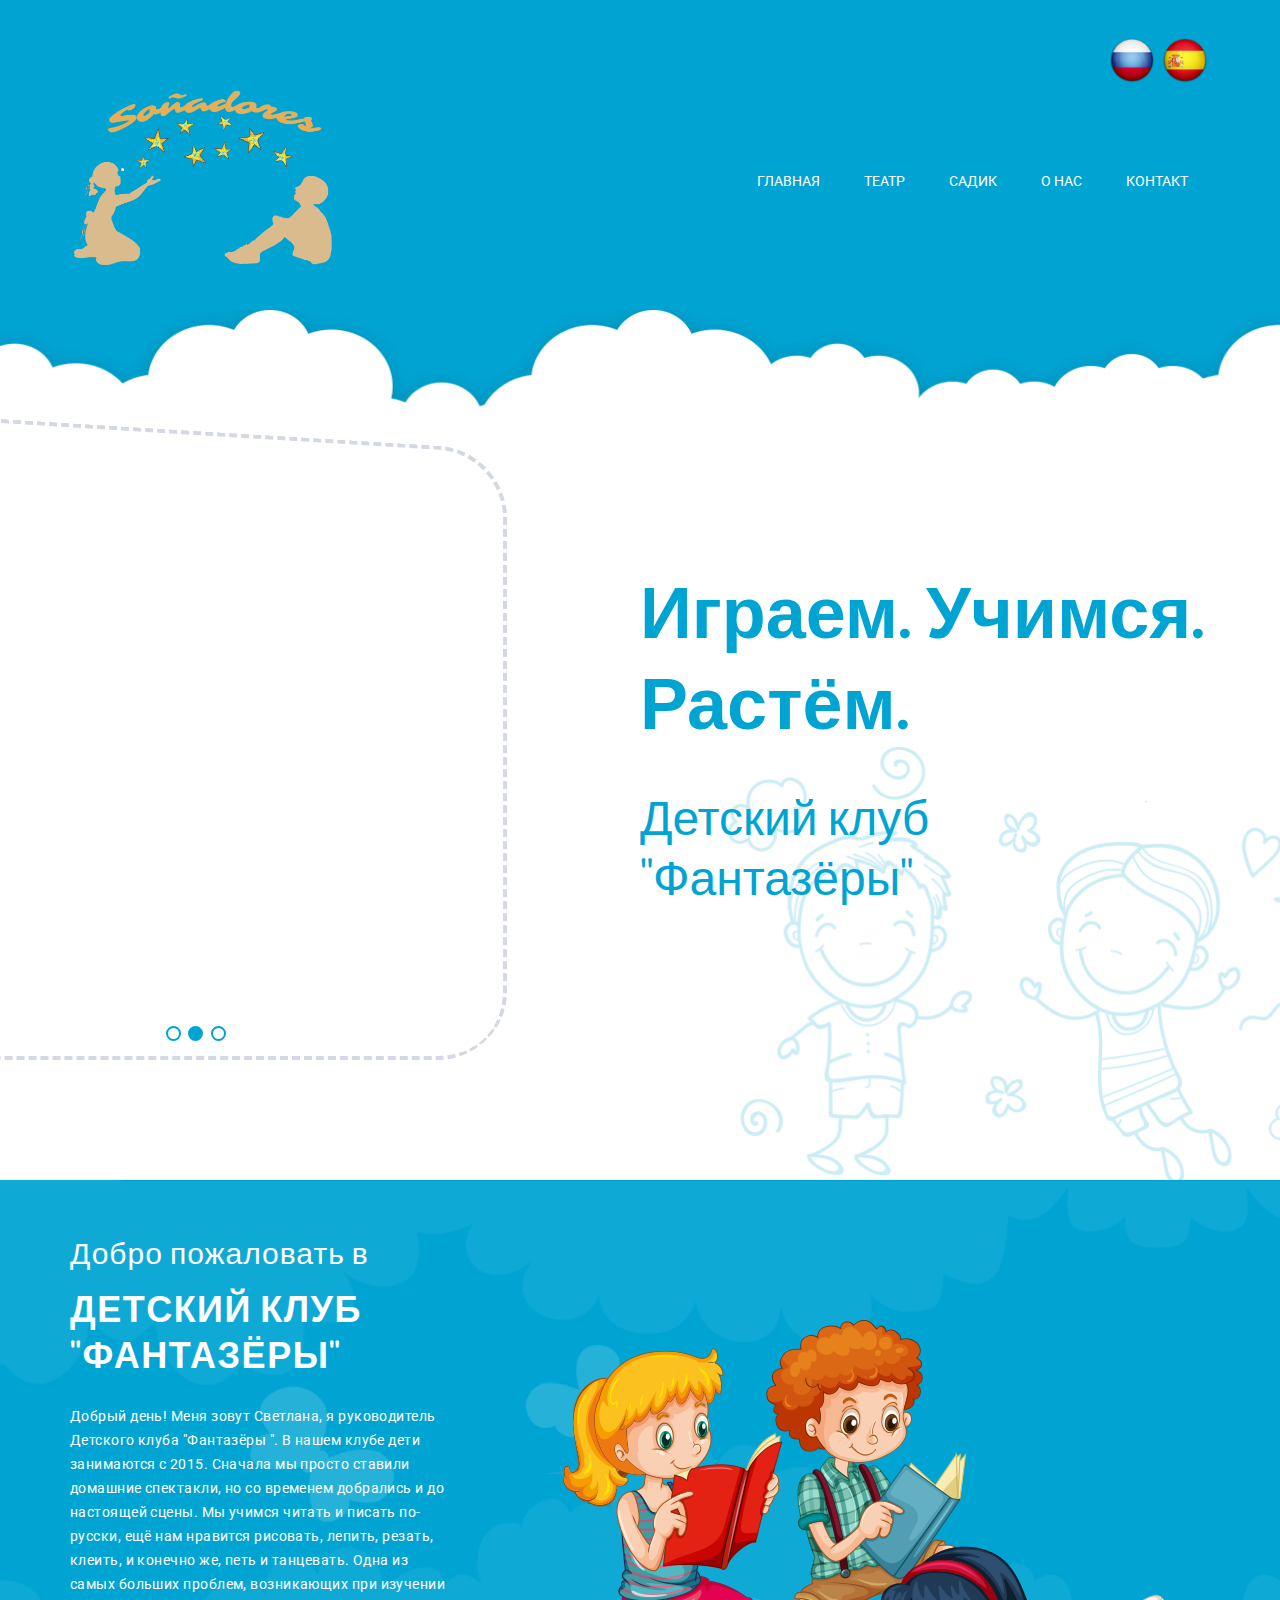
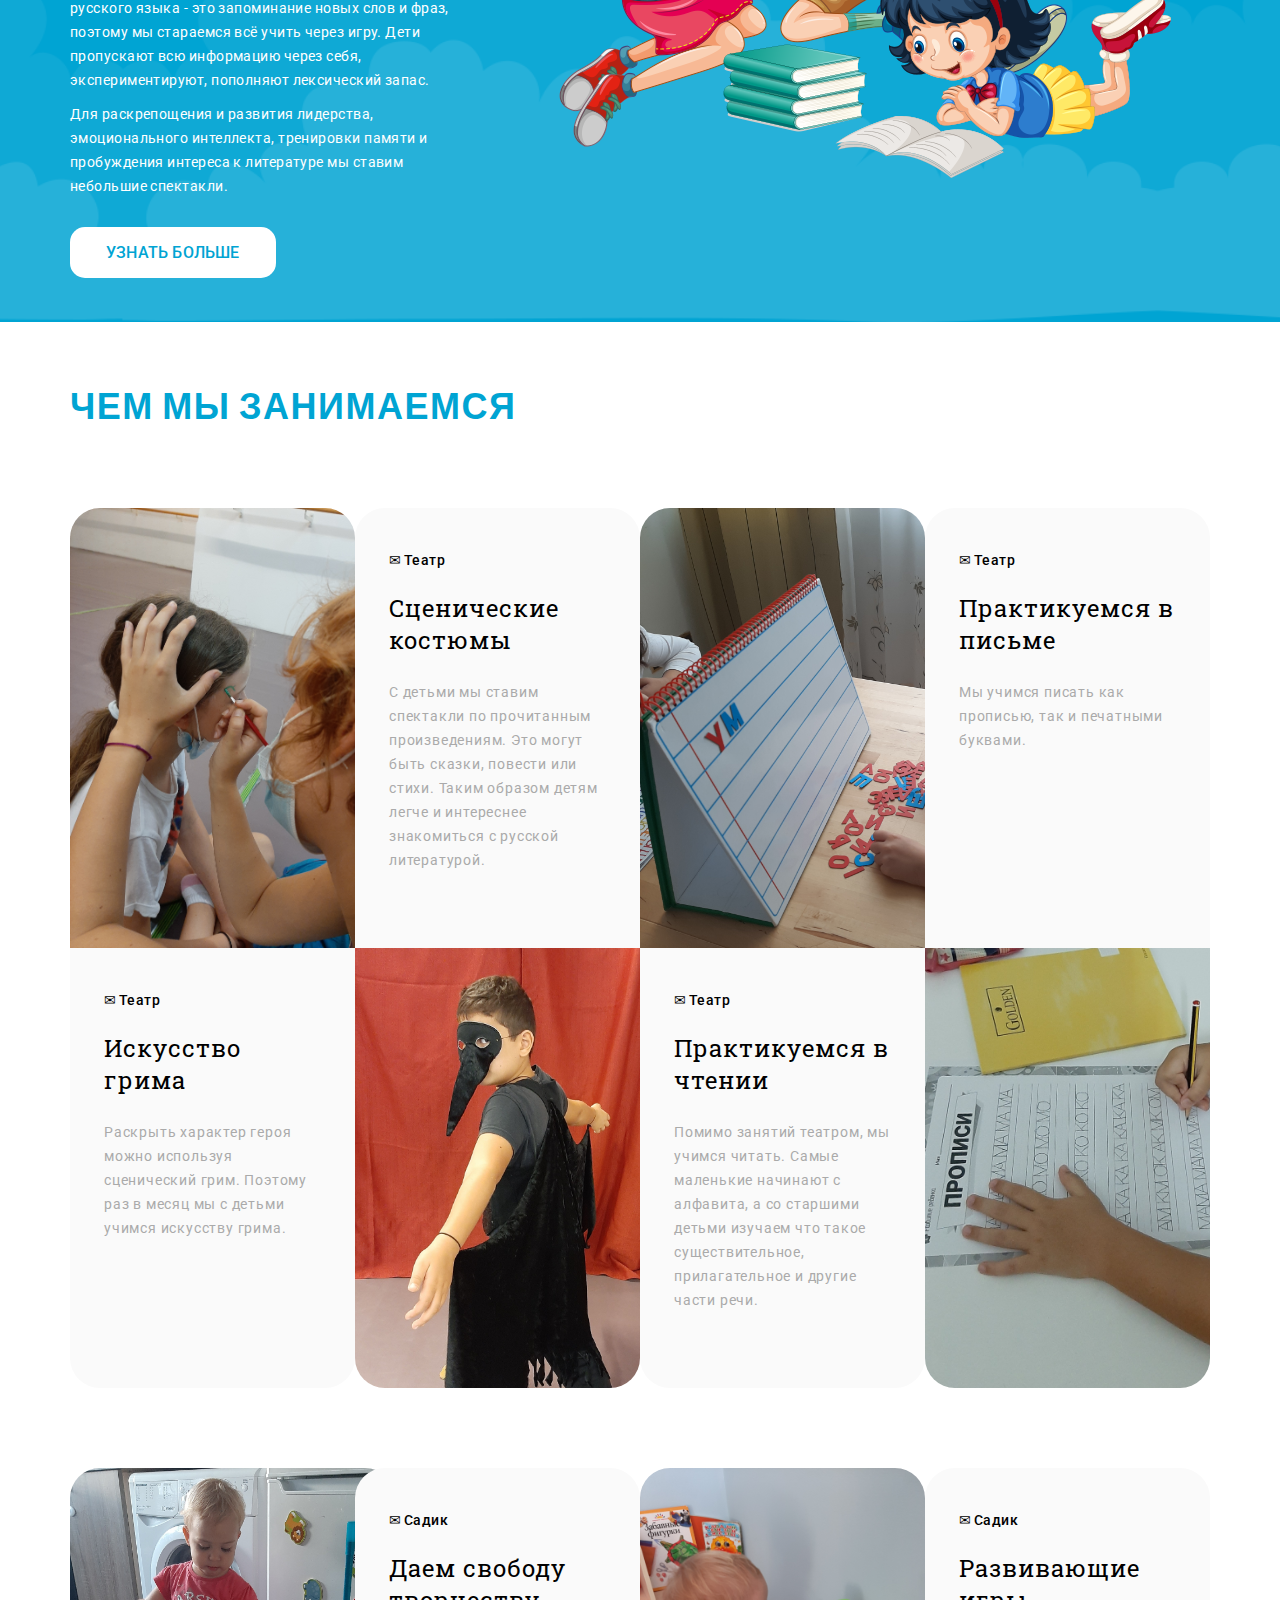
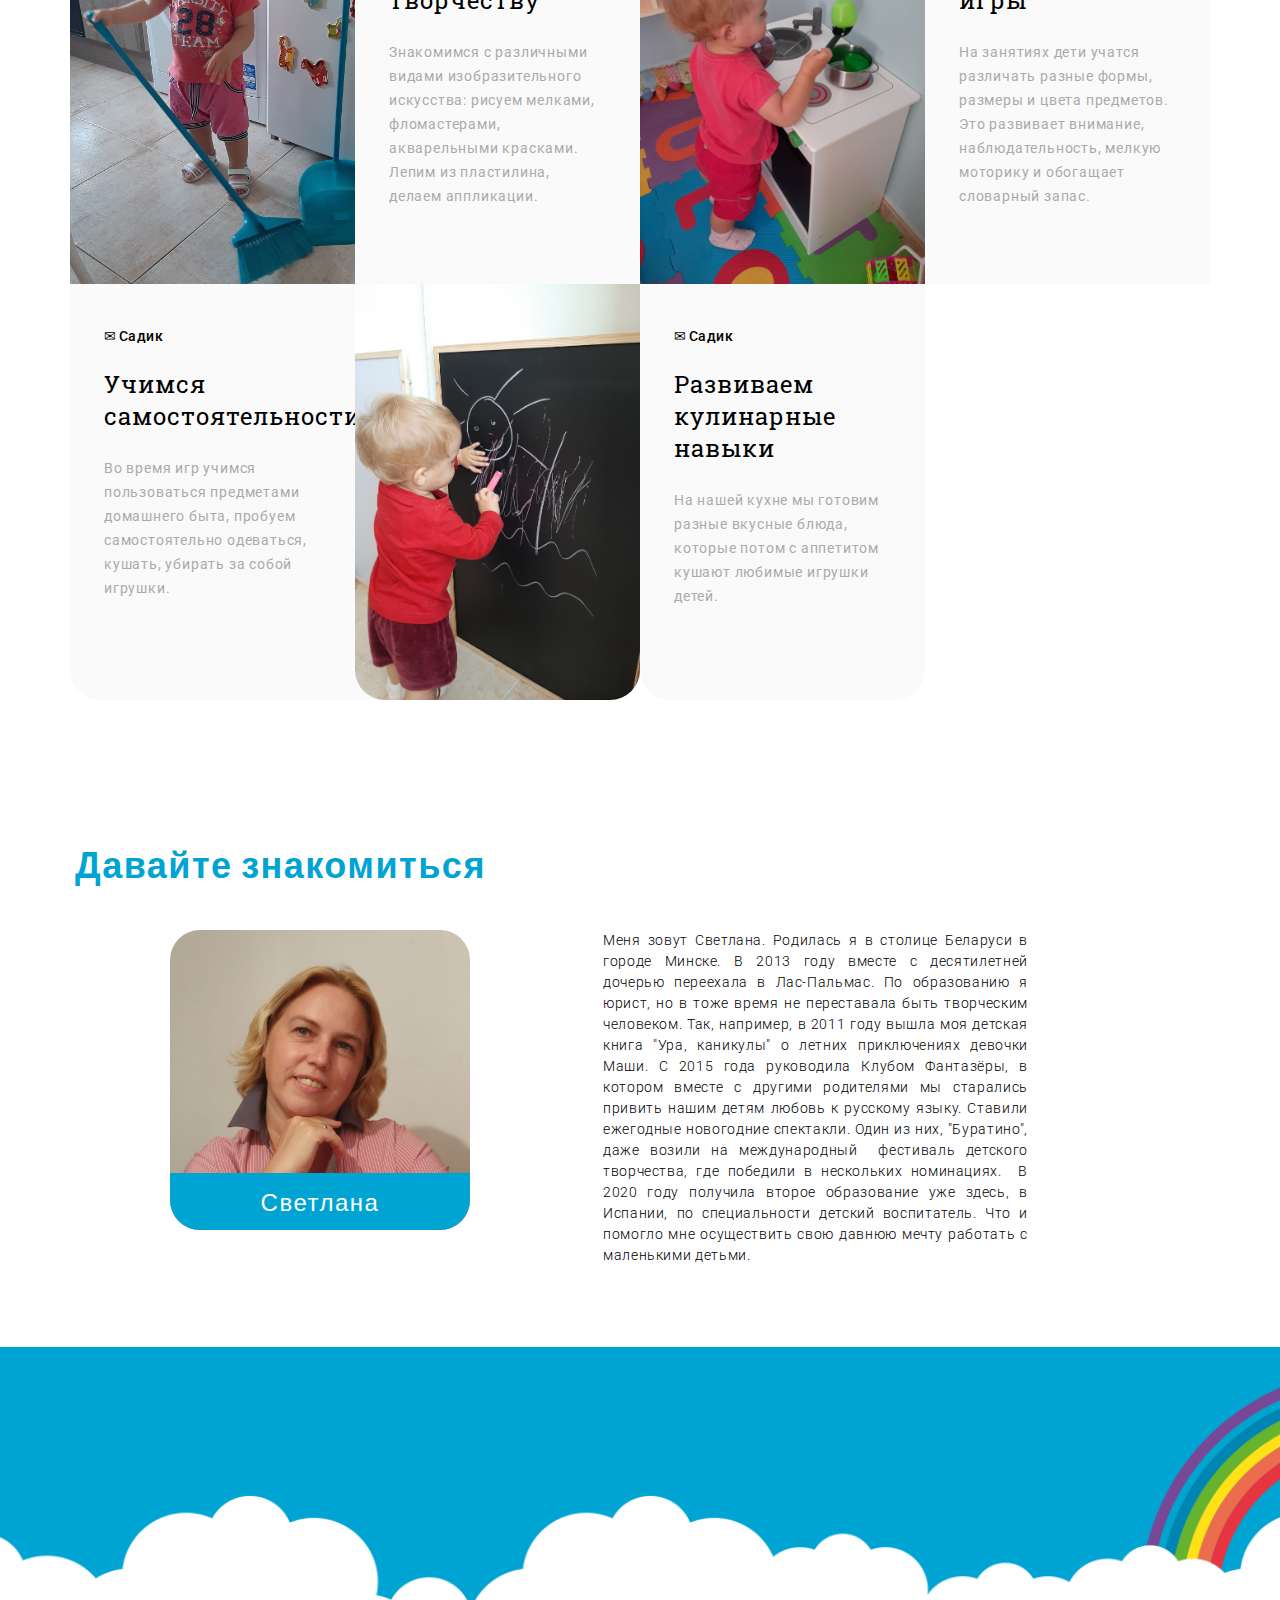
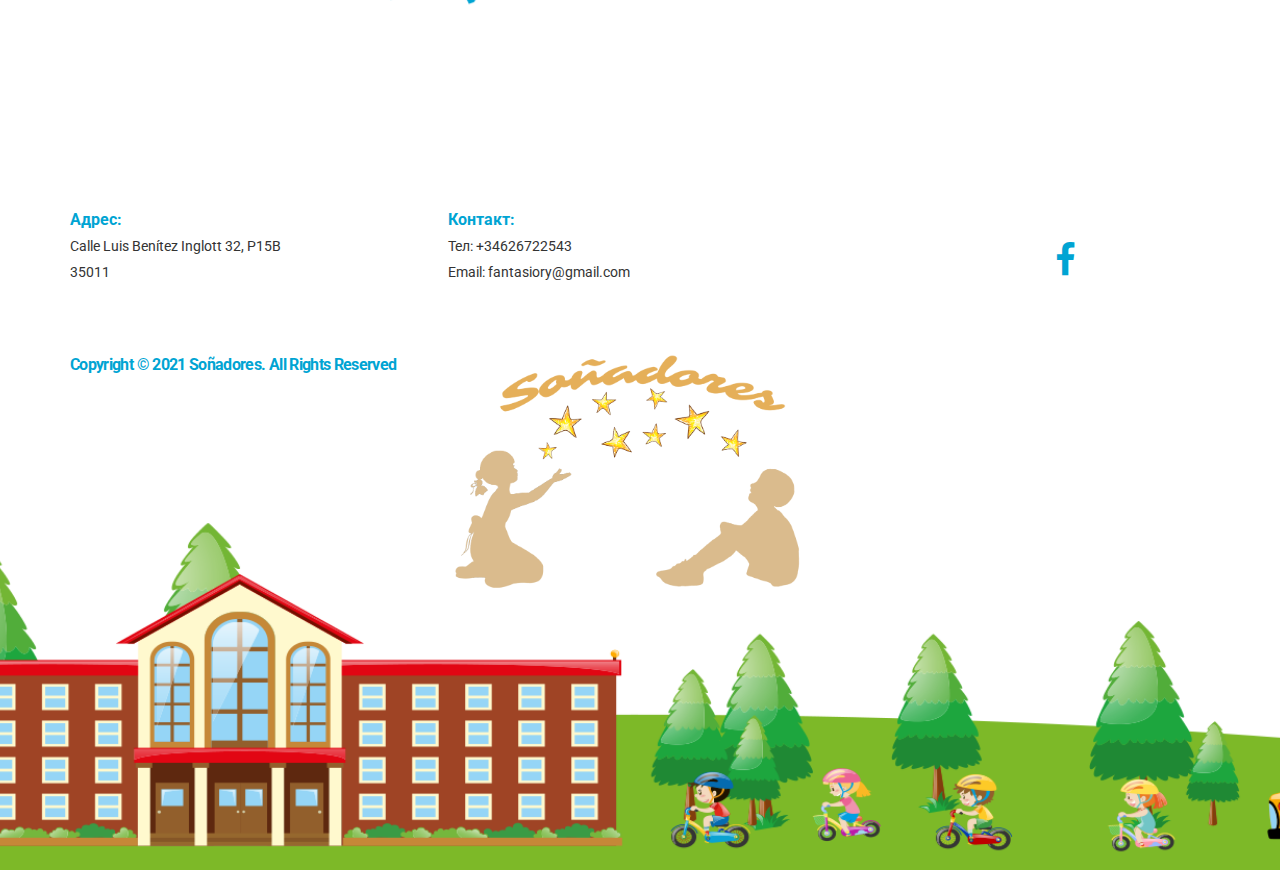
==== commit fe3cb1fa: "Updated courses table" ====
--- a/www/index.html
+++ b/www/index.html
@@ -140,52 +140,48 @@
                 </figure>
             </div>
             <!-- /.gCards -->
-        </div>
-        <!-- /.container -->
-    </section>
-    
-<!--
-    <section class="schoolFac">
-        <div class="container gSchool">
-            <figure>
-                <img src="../img/schoolFacilities/children.png" alt="img">
-                <figcaption>
-                <h2>School Facilities</h2>
-                <p>Lorem ipsum dLorem ipsum dolor sit amet, consectetur adipisicing elit, sed do eiusmod tempor incididunt ut labore et dolore magnaaliqua.Ut enim ad minim veniam, quis nostrud exercitation ullamcoolor sit amet, </p>
-                </figcaption>
-            </figure>
-
-            <div class="gTable">
-                <div>
-                    <img src="../img/schoolFacilities/table1.png" alt="Healthy Meals">
-                    <span>Healthy Meals</span>
-                </div>
-                <div>
-                    <img src="../img/schoolFacilities/table2.png" alt="Multimedia Class">
-                    <span>Multimedia</span>
-                </div>
-                <div>
-                    <img src="../img/schoolFacilities/table3.png" alt="Art Class">
-                    <span>Art Class</span>
-                </div>
-                <div>
-                    <img src="../img/schoolFacilities/table4.png" alt="Events">
-                    <span>Events</span>
-                </div>
-                <div>
-                    <img src="../img/schoolFacilities/table5.png" alt="Teachers">
-                    <span>Teachers</span>
-                </div>
-                <div>
-                    <img src="../img/schoolFacilities/table6.png" alt="Achievements">
-                    <span>Achievements</span>
-                </div>
-            </div>
-            
-        </div>
-    </section>
-    /.schoolFac
-        -->
+
+            <div class="gCards2">
+                <figure>
+                    <div class="pic t1"></div>
+                    <figcaption>
+                        <span>Садик</span>
+                        <h3>Учимся самостоятельности</h3>
+                        <p>Во время игр учимся пользоваться предметами домашнего быта, пробуем самостоятельно одеваться, кушать, убирать за собой игрушки. 
+                        </p>
+                    </figcaption>
+                </figure>
+                <figure>
+                    <figcaption>
+                        <span>Садик</span>
+                        <h3>Даем свободу творчеству</h3>
+                        <p>Знакомимся с различными видами изобразительного искусства: рисуем мелками, фломастерами, акварельными красками. Лепим из пластилина, делаем аппликации.
+                        </p>
+                    </figcaption>
+                    <div class="pic t2"></div>
+                </figure>
+                <figure>
+                    <div class="pic t3"></div>
+                    <figcaption>
+                        <span>Садик</span>
+                        <h3>Развиваем кулинарные навыки</h3>
+                        <p>На нашей кухне мы готовим разные вкусные блюда, которые потом с аппетитом кушают любимые игрушки детей. 
+                        </p>
+                    </figcaption>
+                </figure>
+                <figure>
+                    <figcaption>
+                        <span>Садик</span>
+                        <h3>Развивающие игры</h3>
+                        <p>На занятиях дети учатся различать разные формы, размеры и цвета предметов. Это развивает внимание, наблюдательность, мелкую моторику и обогащает словарный запас. </p>
+                    </figcaption>
+                    <div class="pic t4"></div>
+                </figure>
+            </div>
+            <!-- /.gCards2 -->
+        </div>
+        <!-- /.container -->
+    </section>
 
     <section class="teachers">
         <div class="container gTeachers">
@@ -211,16 +207,16 @@
             <div class="info">
                 <div class="address">
                     <h4>Адрес:</h4>
-                    <p>73724 Route , 4A <span></span> South Richmond Hill, NY 11419</p>
+                    <p>Calle Luis Benítez Inglott 32, P15B <span>35011</span> </p>
                 </div>
                 <!-- /.adress -->
                 <div class="contact">
                     <h4>Контакт:</h4>
-                    <p><span>Тел:</span> (603)-677-3400</p>
-                    <p><span>Email:</span> info@yourdomain.com</p>
+                    <p><span>Тел:</span>  +34626722543</p>
+                    <p><span>Email:</span>  fantasiory@gmail.com</p>
                 </div>
                 <!-- /.contact -->
-                <a href="#" class="fa fa-facebook"></a>
+                <a href="https://www.facebook.com/groups/895015724240354" class="fa fa-facebook"></a>
             </div>
             <!-- /.info -->
 
--- a/www/styles/style.css
+++ b/www/styles/style.css
@@ -116,7 +116,15 @@
     font-size: 48px;
     font-weight: 500;
 }
-@media (max-width: 768px){.gMain .heading h1{font-size: 42px;}}
+@media (max-width: 767px){
+    .gMain .heading{margin-left: auto; margin-right: auto;}
+    .gMain .heading h1{font-size: 42px; margin-left: auto; margin-right: auto;}
+    .gMain .heading h2{font-size: 40px; margin-left: auto; margin-right: auto;}
+}
+@media (max-width: 576px){
+    .gMain .heading h1{font-size: 35px;}
+    .gMain .heading h2{font-size: 30px;}
+}
 
 
 .gMain .wrap{
@@ -326,17 +334,32 @@
     display: grid;
     grid-auto-flow: column;
     grid-template-columns: repeat(12,1fr);
+    padding-top: 80px;
+}
+.coursesTable .gCards2{
+    display: -ms-grid;
+    display: grid;
+    grid-auto-flow: column;
+    grid-template-columns: repeat(12,1fr);
+    padding-top: 80px;
 }
 .coursesTable .gCards figure:nth-child(1){-ms-grid-column: 1;-ms-grid-column-span: 3;grid-column: 1/4;}
 .coursesTable .gCards figure:nth-child(2){-ms-grid-column: 4;-ms-grid-column-span: 3;grid-column: 4/7;}
 .coursesTable .gCards figure:nth-child(3){-ms-grid-column: 7;-ms-grid-column-span: 3;grid-column: 7/10;}
 .coursesTable .gCards figure:nth-child(4){grid-column: 10/-1;}
 
+.coursesTable .gCards2 figure:nth-child(1){-ms-grid-column: 1;-ms-grid-column-span: 3;grid-column: 1/4;}
+.coursesTable .gCards2 figure:nth-child(2){-ms-grid-column: 4;-ms-grid-column-span: 3;grid-column: 4/7;}
+.coursesTable .gCards2 figure:nth-child(3){-ms-grid-column: 7;-ms-grid-column-span: 3;grid-column: 7/10;}
+.coursesTable .gCards2 figure:nth-child(4){grid-column: 10/-1;}
+
 
 @media (max-width: 992px){
     .coursesTable .container > p {width: 100%;}
     .coursesTable .gCards figure:nth-child(odd){-ms-grid-column: 1;-ms-grid-column-span: 6;grid-column: 1/7;}
     .coursesTable .gCards figure:nth-child(even){grid-column: 7/-1;}
+    .coursesTable .gCards2 figure:nth-child(odd){-ms-grid-column: 1;-ms-grid-column-span: 6;grid-column: 1/7;}
+    .coursesTable .gCards2 figure:nth-child(even){grid-column: 7/-1;}
 }
 @media (max-width: 768px){
     .coursesTable .gCards figure:nth-child(1){grid-column: 1/-1;}
@@ -344,6 +367,11 @@
     .coursesTable .gCards figure:nth-child(3){grid-column: 1/-1; -ms-grid-row: 2; -ms-grid-row-span: 1; grid-row: 2/3;}
     .coursesTable .gCards figure:nth-child(4){grid-column: 1/-1;}
     .coursesTable .gCards{gap:10px}
+    .coursesTable .gCards2 figure:nth-child(1){grid-column: 1/-1;}
+    .coursesTable .gCards2 figure:nth-child(2){grid-column: 1/-1;}
+    .coursesTable .gCards2 figure:nth-child(3){grid-column: 1/-1; -ms-grid-row: 2; -ms-grid-row-span: 1; grid-row: 2/3;}
+    .coursesTable .gCards2 figure:nth-child(4){grid-column: 1/-1;}
+    .coursesTable .gCards2{gap:10px}
 }
 .coursesTable .gCards figure{
     display: -ms-grid;
@@ -351,7 +379,17 @@
     -ms-grid-rows: 1fr 1fr;
     grid-template-rows: 1fr 1fr;
 }
+.coursesTable .gCards2 figure{
+    display: -ms-grid;
+    display: grid;
+    -ms-grid-rows: 1fr 1fr;
+    grid-template-rows: 1fr 1fr;
+}
 .coursesTable .gCards .pic{
+    background-repeat: no-repeat;
+    background-size: cover;
+}
+.coursesTable .gCards2 .pic{
     background-repeat: no-repeat;
     background-size: cover;
 }
@@ -359,21 +397,42 @@
 .coursesTable .gCards .t2{background-image: url("../img/courses/2.jpg");}
 .coursesTable .gCards .t3{background-image: url("../img/courses/3.jpg");}
 .coursesTable .gCards .t4{background-image: url("../img/courses/4.jpg");}
+.coursesTable .gCards2 .t1{background-image: url("../img/courses/5.jpg");}
+.coursesTable .gCards2 .t2{background-image: url("../img/courses/6.jpg");}
+.coursesTable .gCards2 .t3{background-image: url("../img/courses/7.jpg");}
+.coursesTable .gCards2 .t4{background-image: url("../img/courses/8.jpg");}
+
 
 .coursesTable .gCards figure .pic:nth-child(odd){border-radius: 30px 30px 0px 0px;}
 .coursesTable .gCards figure .pic:nth-child(even){border-radius: 0px 0px 30px 30px;}
 .coursesTable .gCards figure figcaption:nth-child(odd){border-radius: 30px 30px 0px 0px;}
 .coursesTable .gCards figure figcaption:nth-child(even){border-radius: 0px 0px 30px 30px;}
+.coursesTable .gCards2 figure .pic:nth-child(odd){border-radius: 30px 30px 0px 0px;}
+.coursesTable .gCards2 figure .pic:nth-child(even){border-radius: 0px 0px 30px 30px;}
+.coursesTable .gCards2 figure figcaption:nth-child(odd){border-radius: 30px 30px 0px 0px;}
+.coursesTable .gCards2 figure figcaption:nth-child(even){border-radius: 0px 0px 30px 30px;}
 
 .coursesTable .gCards figcaption{
     padding: 44px 34px;
     background-color: #fafafa ;
 }
+.coursesTable .gCards2 figcaption{
+    padding: 44px 34px;
+    background-color: #fafafa ;
+}
 .coursesTable .gCards span{
     font-weight: 500;
     letter-spacing: 0.5px;
 }
+.coursesTable .gCards2 span{
+    font-weight: 500;
+    letter-spacing: 0.5px;
+}
 .coursesTable .gCards span::before{
+    content: "\2709";
+    margin-right: 2px;
+}
+.coursesTable .gCards2 span::before{
     content: "\2709";
     margin-right: 2px;
 }
@@ -383,140 +442,37 @@
     font-weight: 400;
     letter-spacing: 1px;
 }
+.coursesTable .gCards2 h3{
+    font-family: 'Roboto Slab', serif;
+    font-size: 24px;
+    font-weight: 400;
+    letter-spacing: 1px;
+}
 .coursesTable .gCards p{
     color: #aaaaaa;
     line-height: 24px;
     letter-spacing: 0.8px;
     margin-bottom: 32px;
 }
+.coursesTable .gCards2 p{
+    color: #aaaaaa;
+    line-height: 24px;
+    letter-spacing: 0.8px;
+    margin-bottom: 32px;
+}
 .coursesTable .gCards a{
     text-transform: uppercase;
     color: var(--mainColor);
     font-weight: 500;
     letter-spacing: 1.8px;
 }
-
-.schoolFac {
-    background-color: var(--mainColor);
-    background-image: url("../img/schoolFacilities/bg.png");
-    color: white;
-    background-repeat: no-repeat;
-    background-size: cover;
-    background-position: center;
-    padding-bottom: 0;
-    padding-top: 120px;
-}
-
-.gSchool {
-    display: -ms-grid;
-    display: grid;
-    grid-auto-flow: column;
-    grid-template-columns: repeat(12,1fr);
-}
-
-.gSchool > figure {
-    -ms-grid-column: 1;
-    -ms-grid-column-span: 4;
-    grid-column: 1/5;
-}
-
-.gSchool figure img { 
-    display: block;
-    margin-left: auto;
-    margin-right: auto;
-    padding-bottom: 40px;
-}
-
-.gSchool h2 {
-    font-family: 'Dosis', sans-serif;
-    font-weight: 700;
-    font-size: 36px;
-    padding-bottom: 34px;
-    margin: 0;
-    letter-spacing: 1.5px;
-}
-
-.gTable {
-    padding-bottom: 136px;
-    padding-top: 133px;
-    grid-column: 7/-1; 
-    display: -ms-grid; 
-    display: grid;
-    -ms-grid-columns: 1fr 33px 1fr 33px 1fr;
-    grid-template-columns: repeat(3, 1fr);
-    gap: 33px;
-}
-
-.gTable div:nth-child(1) {-ms-grid-column: 1;-ms-grid-column-span: 1;grid-column: 1/2;}
-.gTable div:nth-child(2) {-ms-grid-column: 2;-ms-grid-column-span: 1;grid-column: 2/3;}
-.gTable div:nth-child(3) {-ms-grid-column: 3;-ms-grid-column-span: 1;grid-column: 3/4;}
-.gTable div:nth-child(4) {-ms-grid-column: 1;-ms-grid-column-span: 1;grid-column: 1/2;}
-.gTable div:nth-child(5) {-ms-grid-column: 2;-ms-grid-column-span: 1;grid-column: 2/3;}
-.gTable div:nth-child(6) {-ms-grid-column: 3;-ms-grid-column-span: 1;grid-column: 3/4;}
-
-.gTable div {
-    background-color: white;
-    border-radius: 20px;
-    width: 155px;
-    height: 155px;
-}
-
-.gTable div img {
-    padding-top: 43px;
-    display: block;
-    margin-left: auto;
-    margin-right: auto;
-}
-
-.gTable div span {
-    display: block;
-    text-align: center;
-    padding-top: 12px;
-    padding-bottom: 47px;
-    font-weight: 400;
-    font-size: 16px;
-    color: var(--mainColor);
-}
-
-@media (max-width: 1102px) {
-    .gSchool figure {
-        grid-column: 1/-1;
-    }
-
-    .gSchool .gTable {
-        padding: 50px 205px;
-        grid-column: 1/-1;
-    }
-}
-
-@media (max-width: 992px)
-{
-    .gSchool .gTable {padding: 50px 100px;}
-}
-
-@media (max-width: 768px)
-{
-    .gSchool .gTable {padding: 50px 0;}
-}
-
-@media (max-width: 580px)
-{
-    .gSchool .gTable {
-        -ms-grid-columns: 1fr 1fr;
-        grid-template-columns: 1fr 1fr;
-        -webkit-box-align: center;
-            -ms-flex-align: center;
-                align-items: center;
-    }
-    .gTable div:nth-child(odd) {-ms-grid-column: 1;-ms-grid-column-span: 1;grid-column: 1/2; margin-left: auto;}
-    .gTable div:nth-child(even) {-ms-grid-column: 2;-ms-grid-column-span: 1;grid-column: 2/3; margin-right: auto;}
-}
-
-@media (max-width: 410px)
-{
-    .gTable div:nth-child(odd) {grid-column: 1/-1; margin: auto;}
-    .gTable div:nth-child(even) {grid-column: 1/-1; margin: auto;}
-}
+.coursesTable .gCards2 a{
+    text-transform: uppercase;
+    color: var(--mainColor);
+    font-weight: 500;
+    letter-spacing: 1.8px;
+}
+
 
 
 .teachers {
@@ -622,7 +578,7 @@
     background-size: cover;
     padding-top: 310px;
     padding-bottom: 270px;
-    text-transform: uppercase;
+    /* text-transform: uppercase; */
     background-position: center;
 }
 
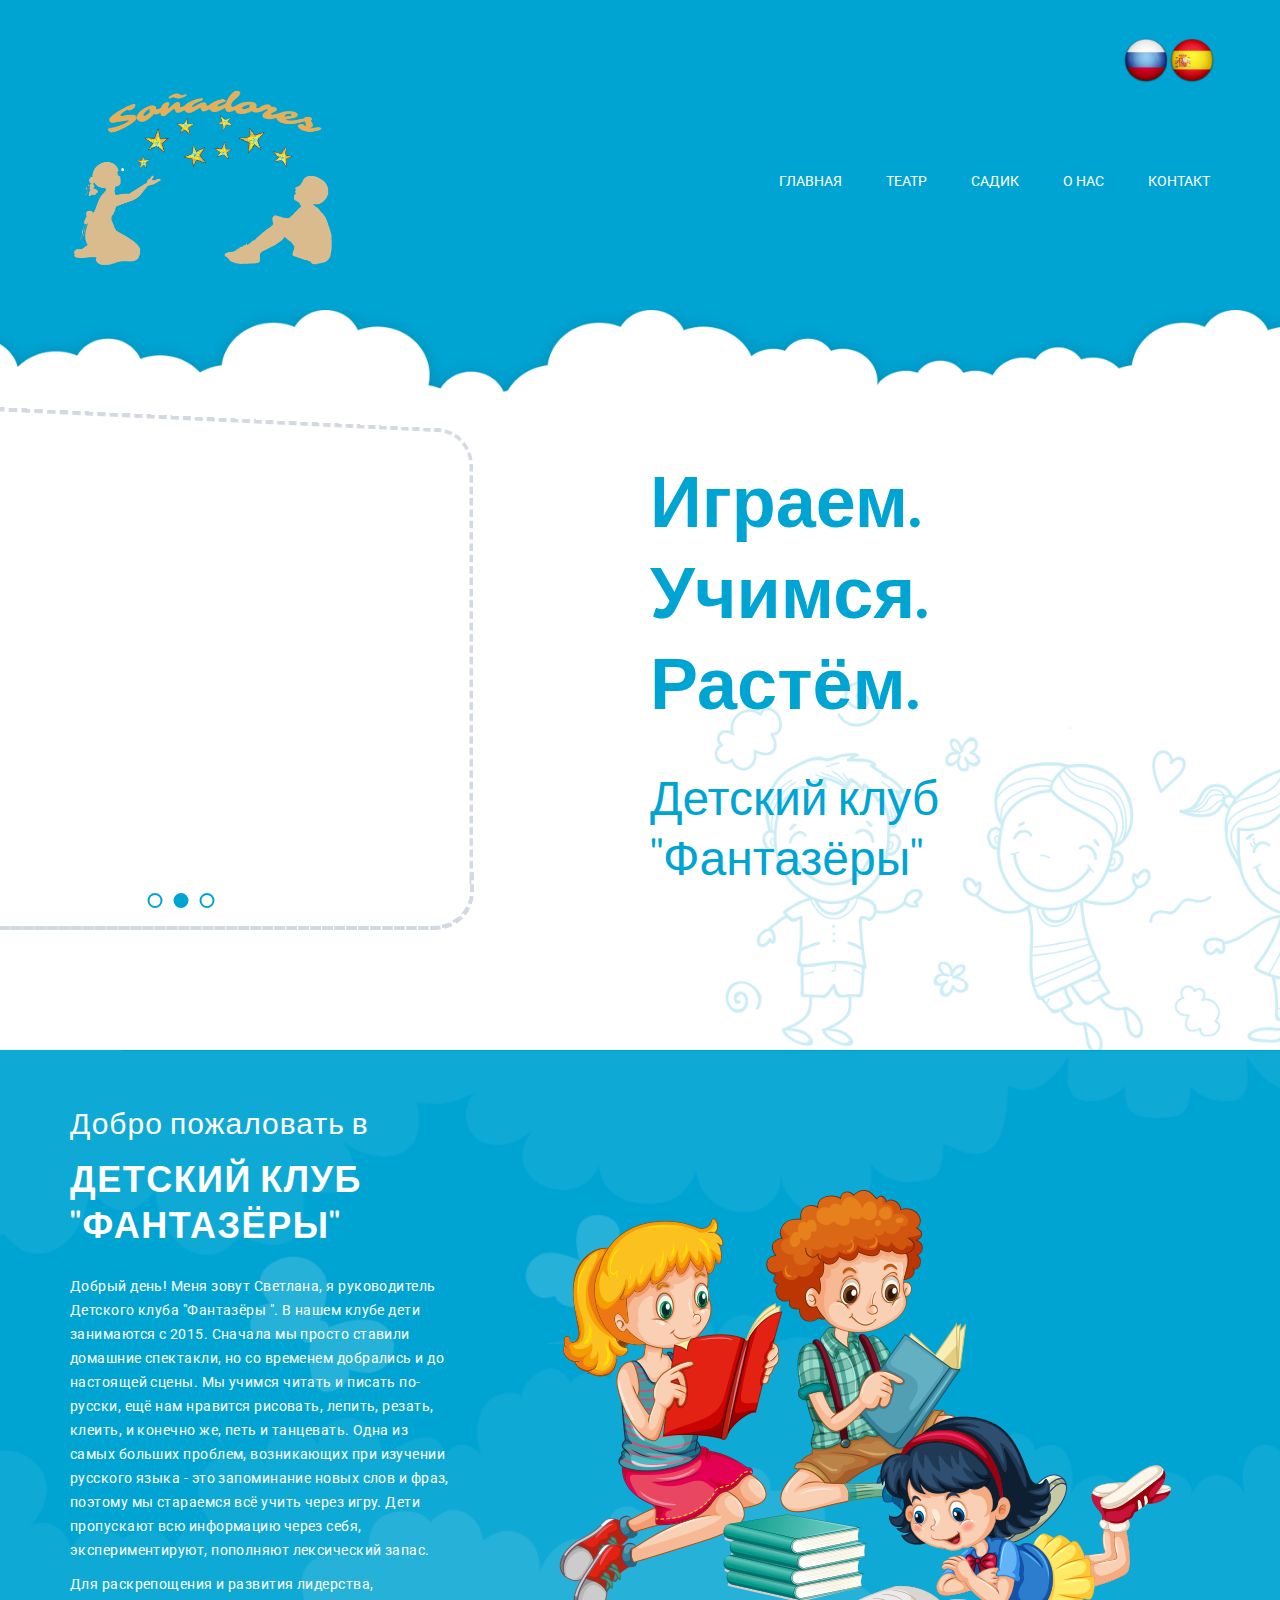
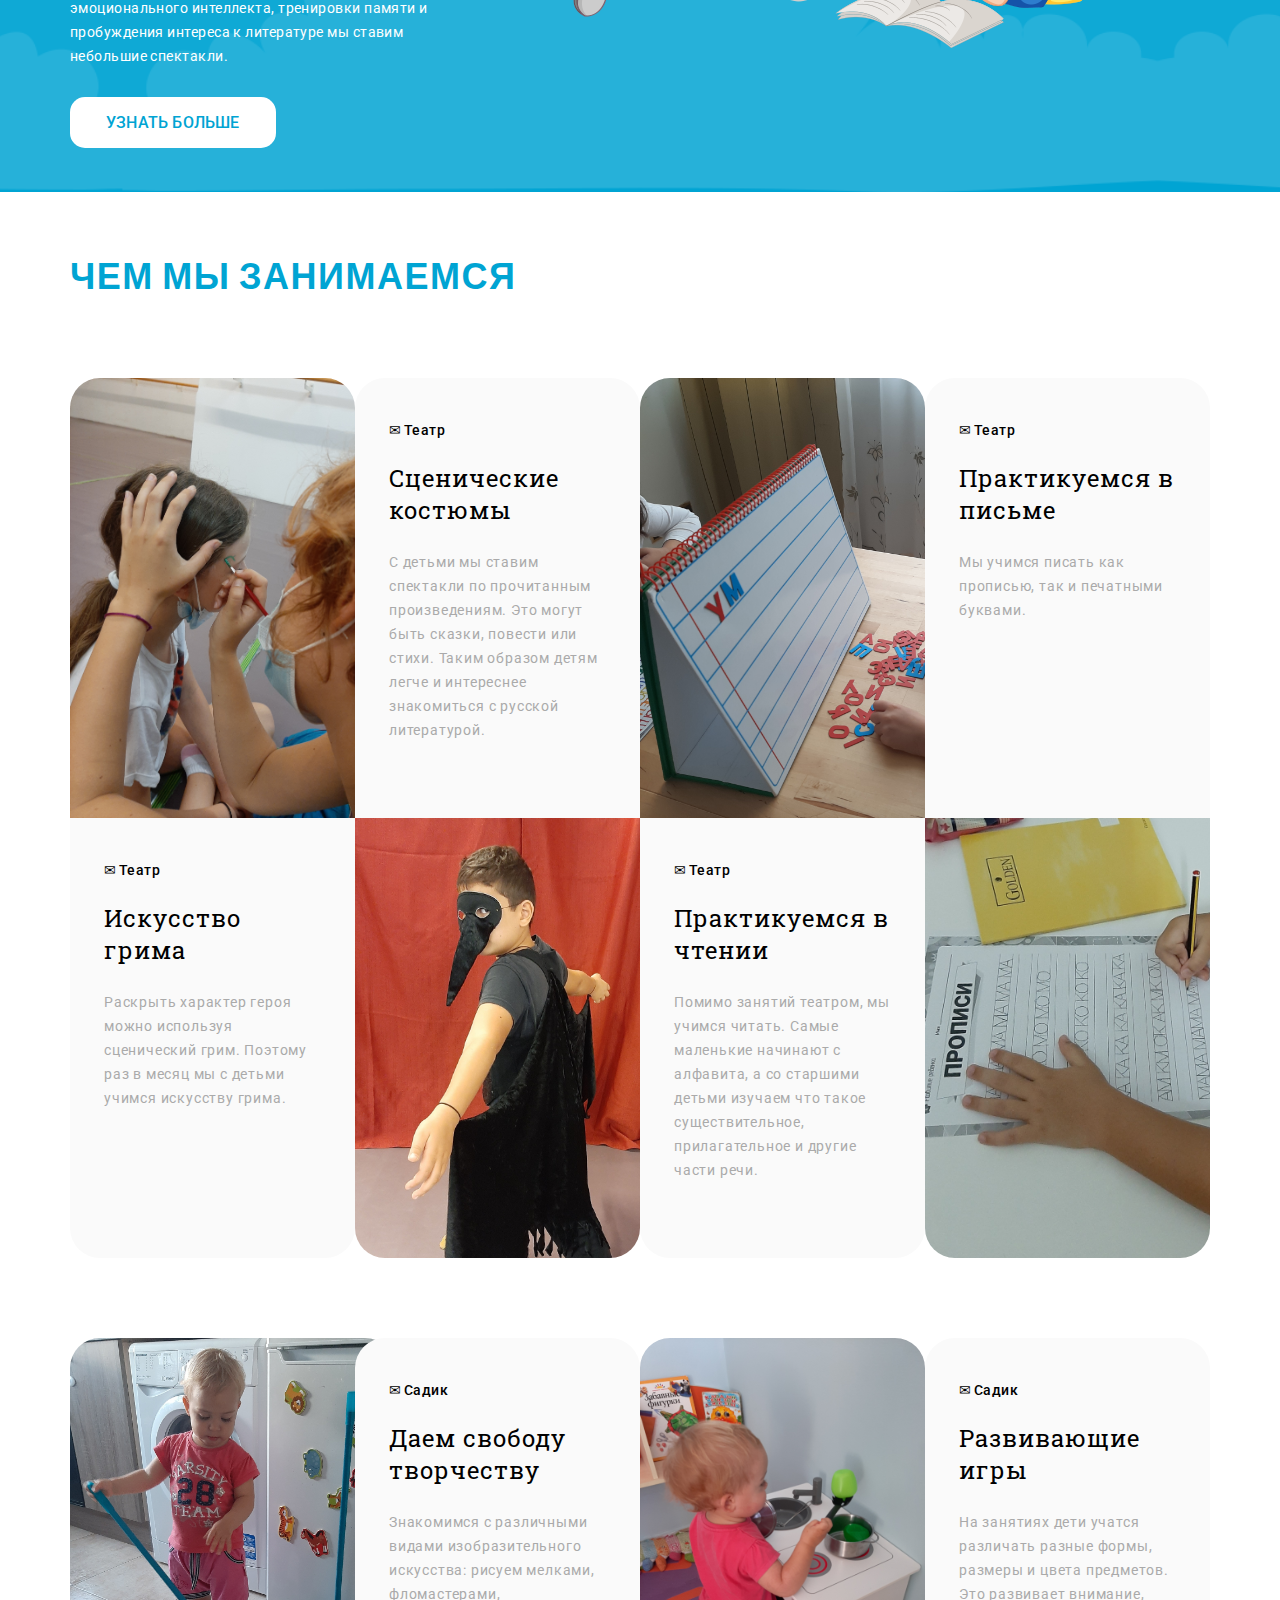
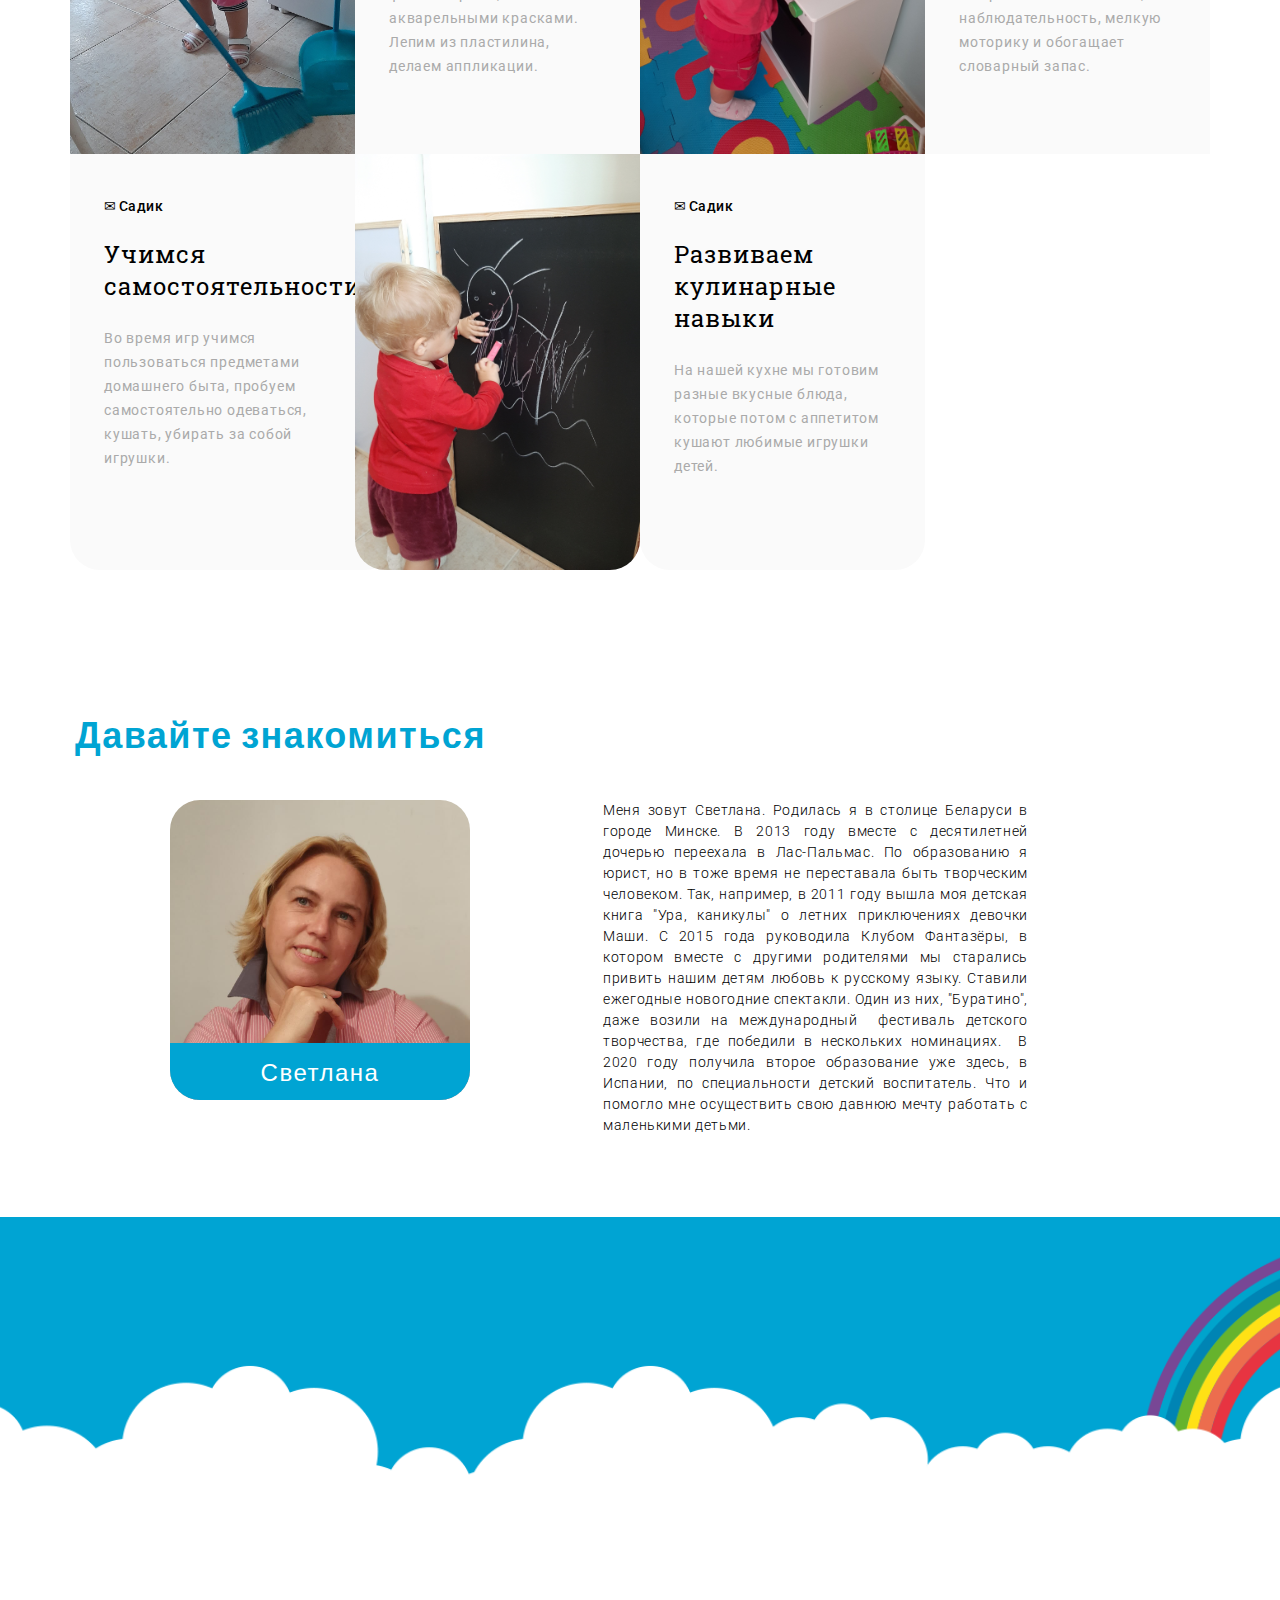
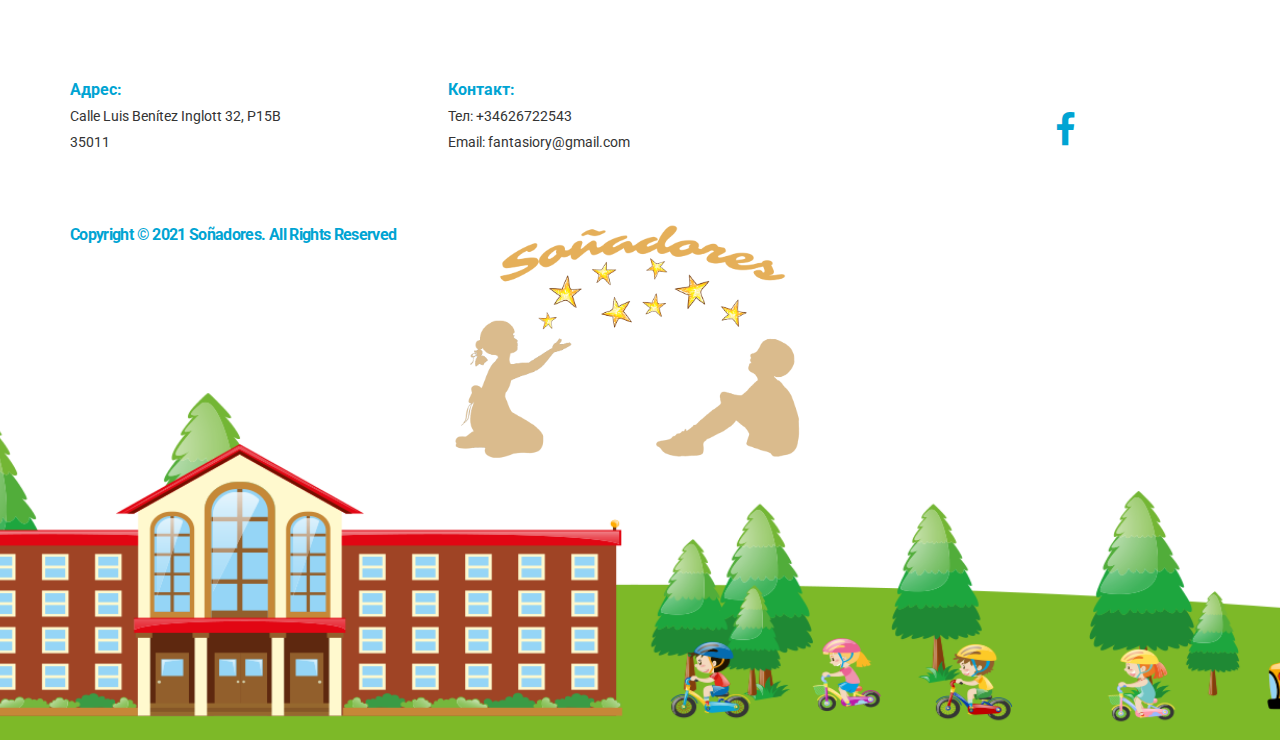
==== commit 22cd8e6a: "redone slideShow" ====
--- a/www/index.html
+++ b/www/index.html
@@ -49,16 +49,24 @@
     
     <section class="main" id="main">
         <div class="container gMain">
-            <div class="wrap">
-                <input type="radio" name="point" id="slide1">
-                <input type="radio" name="point" id="slide2"checked>
-                <input type="radio" name="point" id="slide3">
-                <div class="gSlideshow">
-                    <div class="item"></div>
-                </div>
-                <!--/.gSlideshow -->
-            </div>
-            <!-- /.wrap -->
+            <div class="borderBottom">
+                <div class="wrap">
+                    <div class="slideshow">
+                        <img id="slideshow" src="./img/slider/2.jpg" alt="">
+                    </div>
+                    <!--/.gSlideshow -->
+                </div>
+                <!-- /.wrap -->
+                <div class="buttons">
+                    <input type="radio" name="sButton" id="slide1" >
+                    <input type="radio" name="sButton" id="slide2" checked>
+                    <input type="radio" name="sButton" id="slide3">
+                </div>
+                <!-- /.buttons -->
+            </div>
+            <!-- /.borderBottom -->
+
+
             <div class="heading">
                 <h1>Играем.  Учимся.  Растём.</h1>
                 <h2>Детский клуб "Фантазёры"</h2>
@@ -234,5 +242,22 @@
         </div>
         <!-- /.container -->
     </footer>
+
+
+    <script>
+        var slideShowImg = document.getElementById("slideshow");
+        var radios = document.getElementsByTagName("input");
+        radios[0].onclick = function(){
+            slideShowImg.src = "./img/slider/1.jpg";
+        }
+        radios[1].onclick = function(){
+            slideShowImg.src = "./img/slider/2.jpg";
+        }
+        
+        radios[2].onclick = function(){
+            slideShowImg.src = "./img/slider/3.jpg";
+        }
+        
+    </script>
 </body>
 </html>--- a/www/styles/style.css
+++ b/www/styles/style.css
@@ -35,6 +35,12 @@
 
 .container .links{    text-align: right;}
 .container .links a{ width: 50px; height: 50px;}
+.container .links a img { margin-right: -7px;}
+@media (max-width: 576px){
+    .container .links{
+        padding-right: 20px;
+    }
+}
 header .gHeader{
     
     display: -ms-grid;
@@ -71,8 +77,7 @@
     -webkit-box-align: center;
         -ms-flex-align: center;
             align-items: center;
-    -ms-flex-pack: distribute;
-        justify-content: space-around;
+    text-align: right;
     text-transform: uppercase;
 }
 @media (max-width: 768px){header nav{grid-column: 1 / -1; align-self: end;}}
@@ -100,136 +105,201 @@
         -ms-flex-align: center;
             align-items: center;
 }
-.gMain .heading{
-    display: -ms-grid;
-    display: grid;
-    grid-column: 7/-1;
-    font-family: 'Dosis', sans-serif;
-    color: var(--mainColor);
-}
-.gMain .heading h1{
-    font-size: 72px;
-    font-weight: 700;
-    margin: 0;
-}
-.gMain .heading h2{
-    font-size: 48px;
-    font-weight: 500;
-}
-@media (max-width: 767px){
-    .gMain .heading{margin-left: auto; margin-right: auto;}
-    .gMain .heading h1{font-size: 42px; margin-left: auto; margin-right: auto;}
-    .gMain .heading h2{font-size: 40px; margin-left: auto; margin-right: auto;}
-}
-@media (max-width: 576px){
-    .gMain .heading h1{font-size: 35px;}
-    .gMain .heading h2{font-size: 30px;}
-}
-
-
-.gMain .wrap{
+
+.borderBottom{
+    width: 780px;
+    height: 680px;
+    margin: 0 auto;
+    
+    border-bottom: 4px dashed #d3d8e2 ;
+    
     position: relative;
-    padding: 10px 5px 50px 0px;
-    display: -ms-inline-grid;
-    display: inline-grid;
+    border-radius: 38px;
+    display: grid;
+    grid-column: 1/7;
+    left: -180px;
+    
+}
+@media (max-width: 1400px){
+    .borderBottom{
+        width: 580px;
+        height: 480px;
+    }
+}
+
+@media (max-width: 992px){
+    .borderBottom{
+        grid-column: 1/-1;
+        left: initial;
+        border: transparent;
+    }
+}
+@media (max-width: 768px){
+    .borderBottom{
+        width: 380px;
+        height: 280px;
+    }
+}
+@media (max-width: 420px){
+    .borderBottom{
+        width: 350px;
+        height: 280px;
+    }
+}
+@media (max-width: 380px){
+    .borderBottom{
+        width: 300px;
+        height: 250px;
+        left: -24px;
+    }
+}
+.borderBottom::after{
+    content: " ";
+    width: 744px;
+    height: 56px;
+    position: absolute;
     border: 4px dashed #d3d8e2;
+    border-radius: 0px 0px 38px 0px;
     border-top: transparent;
-    border-right: transparent;
-    border-radius: 0px 0px 68px 0px;
-    display: -ms-grid;
-    display: grid;
-    -ms-grid-column: 1;
-    -ms-grid-column-span: 6;
-    grid-column: 1/7;
-    left: -134px;
-    
+    border-left: transparent;
+    right: -3px;
+    bottom: -4px;
+}
+@media (max-width: 1400px){
+    .borderBottom::after{
+        width: 737px;
+        right: -3.5px;
+    }
 }
 @media (max-width: 992px){
-    .gMain .wrap{grid-column: 1/-1; left: 0;border:none}
-    .gMain .heading{grid-column: 1/-1;}
-}
-.gMain .wrap:after {
-    content: " ";
+    .borderBottom::after {
+        width: 566px;
+        right: 10.5px;
+        border-radius: 0px 0px 38px 38px;
+    }
+}
+@media (max-width: 768px){
+    .borderBottom::after {
+        width: 316px;
+        right: 43.5px;
+        height: 17px;
+        bottom: 10px;
+    }
+}
+@media (max-width: 420px){
+    .borderBottom::after {
+        width: 282px;
+        right: 44.5px;
+        height: 17px;
+        bottom: 7px;
+
+    }
+}
+@media (max-width: 380px){
+    .borderBottom::after{
+        width: 231px;
+        right: 42.5px;
+    }
+}
+
+.wrap{
+    height: inherit;
+    padding: 30px;
+    
+    border: 4px dashed #d3d8e2 ;
+    border-bottom: transparent;
+    transform: perspective(525px) rotateY(6deg);
     position: absolute;
-    display: block;
+    border-radius: 38px 38px 0px 30px;
+    overflow: hidden;
+    left: 27px;
+    bottom: 29px;
+    right: -33px;
+}
+@media (max-width: 1400px){
+    .wrap{
+        right: -20px;
+    }
+}
+@media (max-width: 992px){
+    .wrap {
+        right: -7px;
+        left: 13px;
+        bottom: 15px;
+    }
+}
+@media (max-width: 768px){
+    .wrap {
+        right: 39px;
+    }
+}
+
+.wrap>.slideshow{
     width: 100%;
     height: 100%;
-    top: 0;
-    left: -7px;
-    z-index: 1;
-    -webkit-transform-origin: bottom right;
-        -ms-transform-origin: bottom right;
-            transform-origin: bottom right;
-    -webkit-transform: skewY(3.5deg);
-        -ms-transform: skewY(3.5deg);
-            transform: skewY(3.5deg);
-    border-radius: 68px 68px 68px 0px;
-    border: 4px dashed #d3d8e2 ;
-    border-bottom: transparent;
-}
-.gMain .gSlideshow{
-    display: -ms-inline-grid;
-    display: inline-grid;
-    grid-auto-flow: column;
-    -ms-grid-columns: 600px;
-    grid-template-columns: 600px;
+    
+    border-radius: 18px;
     overflow: hidden;
-    -webkit-transform: perspective(525px) rotateY(6deg);
-            transform: perspective(525px) rotateY(6deg);
-    border-radius: 68px;
-}
-.gMain .item{
-    width: 651px;
-    height: 546px;
-    background-image: url("../img/slider/1.jpg");
-    background-repeat: no-repeat;
-    background-size: cover;
-    background-position: left;
-    -webkit-transition: all 0.5s linear;
-    -o-transition: all 0.5s linear;
-    transition: all 0.5s linear;
-}
-@media (max-width: 992px){
-    .gMain .item{width: unset;}
-    .gMain .gSlideshow{position: relative; left: 50%; -webkit-transform: translateX(-50%); -ms-transform: translateX(-50%); transform: translateX(-50%); -ms-grid-columns: 1fr; grid-template-columns: 1fr;}
-    .gMain .wrap::after{content: '';border:none}
-}
-
-.gMain .wrap input{
+  
+}
+#slideshow{
+    border-radius: 18px;
+}
+.buttons{
     position: absolute;
+    bottom: 15px;
+    left: 50%;
     z-index: 2;
-    left: 39%;
-    margin-right: 3px;
-    bottom: 15px;
+    transform: translateX(-50%);
+    
+}
+.buttons input{
+    width: 15px;
+    
+    height: 15px;
     -webkit-appearance: none;
-       -moz-appearance: none;
-            appearance: none;
+    -moz-appearance: none;
+         appearance: none;
     width: 15px;
     height: 15px;
     border: 2px solid var(--mainColor);
     border-radius: 50%;
     cursor: pointer;
-    
-}
-
-#slide2{left:43%;}
-#slide3{left: 47%;}
+}
+.buttons input:checked,input:active,input:hover{
+    outline: none; background-color: var(--mainColor) ;
+}
+
+.gMain .heading{
+    display: -ms-grid;
+    display: grid;
+    grid-column: 7/-1;
+    font-family: 'Dosis', sans-serif;
+    color: var(--mainColor);
+}
+.gMain .heading h1{
+    font-size: 72px;
+    font-weight: 700;
+    margin: 0;
+}
+.gMain .heading h2{
+    font-size: 48px;
+    font-weight: 500;
+}
 @media (max-width: 992px){
-    #slide1{left: 46%;}
-    #slide2{left:50%}
-    #slide3{left: 54%;}
-    .gMain .wrap input{-webkit-transform: translateX(-50%);-ms-transform: translateX(-50%);transform: translateX(-50%);}
+    .gMain .heading{grid-column: 1/-1;}
+}
+@media (max-width: 767px){
+    .gMain .heading{margin-left: auto; margin-right: auto;}
+    .gMain .heading h1{font-size: 42px; margin-left: auto; margin-right: auto;}
+    .gMain .heading h2{font-size: 40px; margin-left: auto; margin-right: auto;}
 }
 @media (max-width: 576px){
-    #slide1{left: 42%;}
-    #slide2{left:50%}
-    #slide3{left: 58%;}
-}
-.gMain .wrap input:checked,input:active,input:hover{outline: none; background-color: var(--mainColor) ;}
-
-#slide1:checked ~ .gSlideshow .item{background-image: url("../img/slider/1.jpg");}
-#slide2:checked ~ .gSlideshow .item{background-image: url("../img/slider/2.jpg");}
-#slide3:checked ~ .gSlideshow .item{background-image: url("../img/slider/3.jpg");}
+    .gMain .heading h1{font-size: 35px;}
+    .gMain .heading h2{font-size: 30px;}
+}
+
+
 
 
 .welcome {
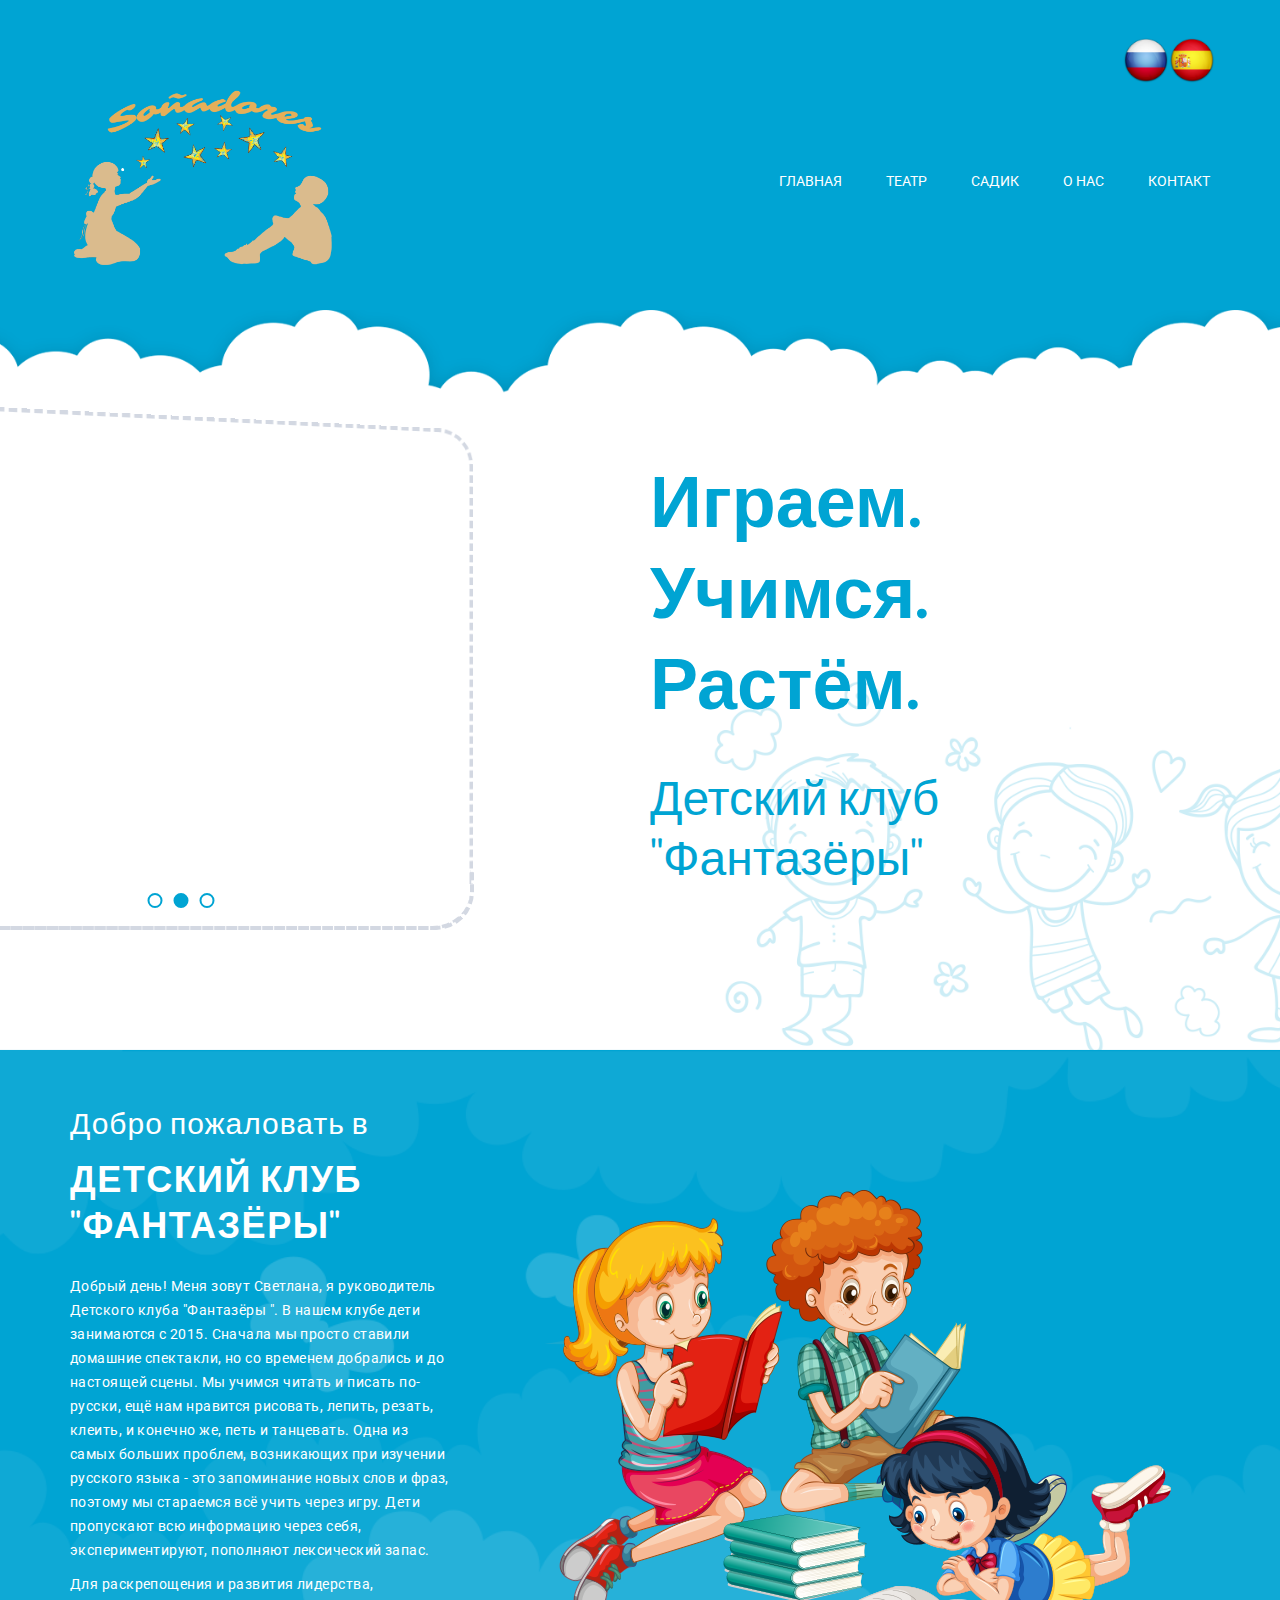
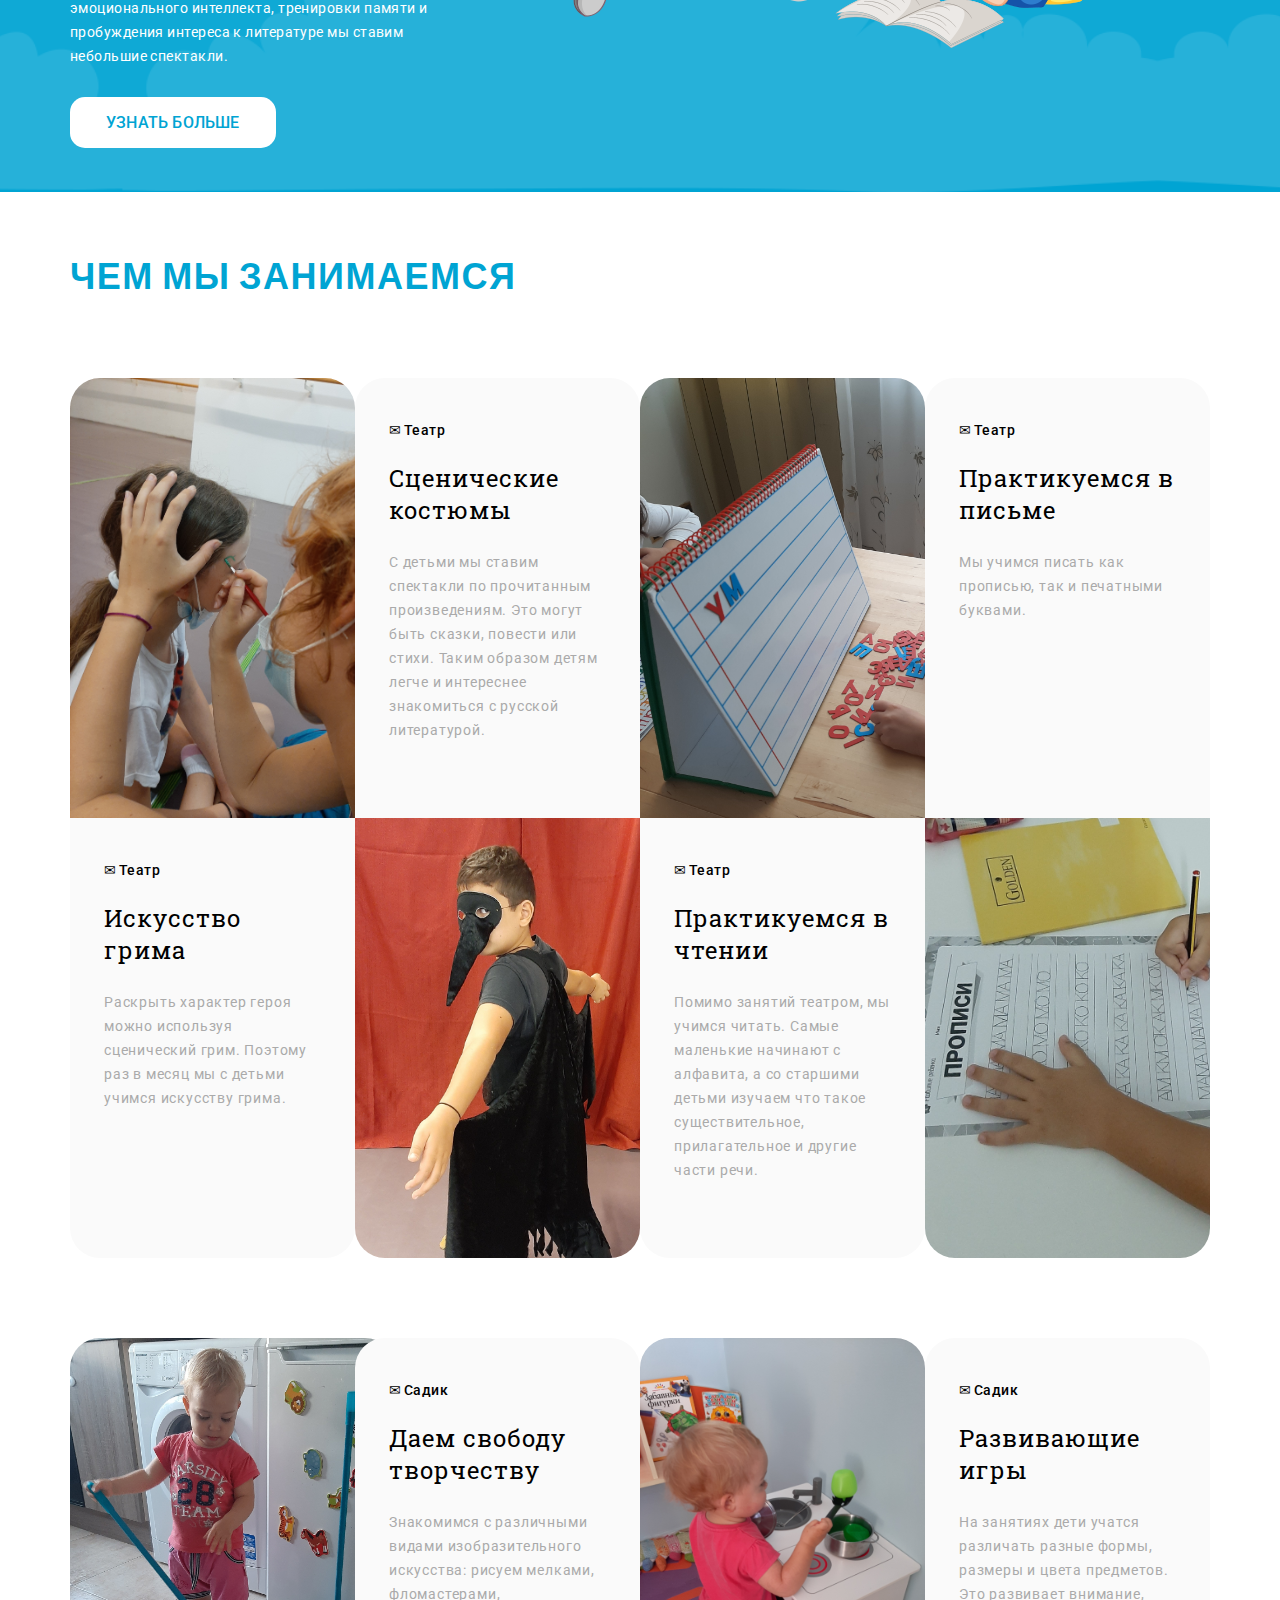
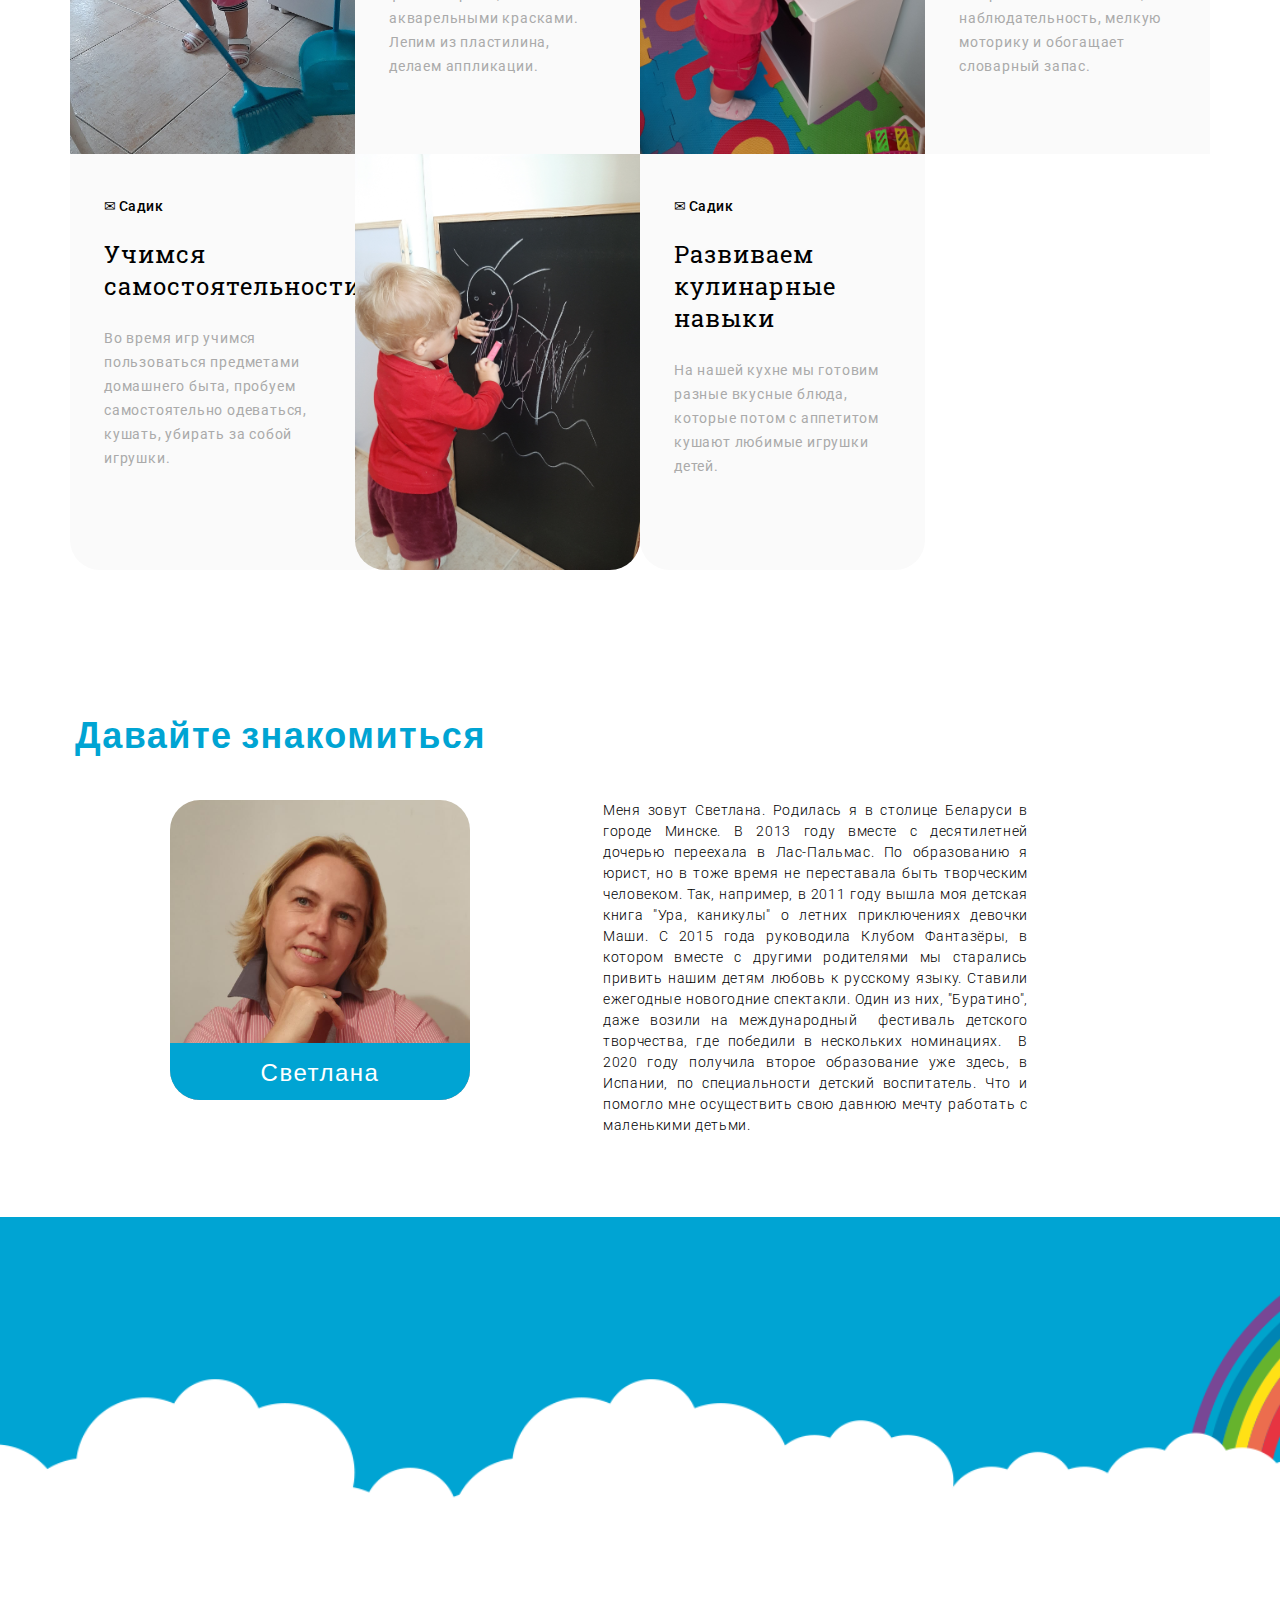
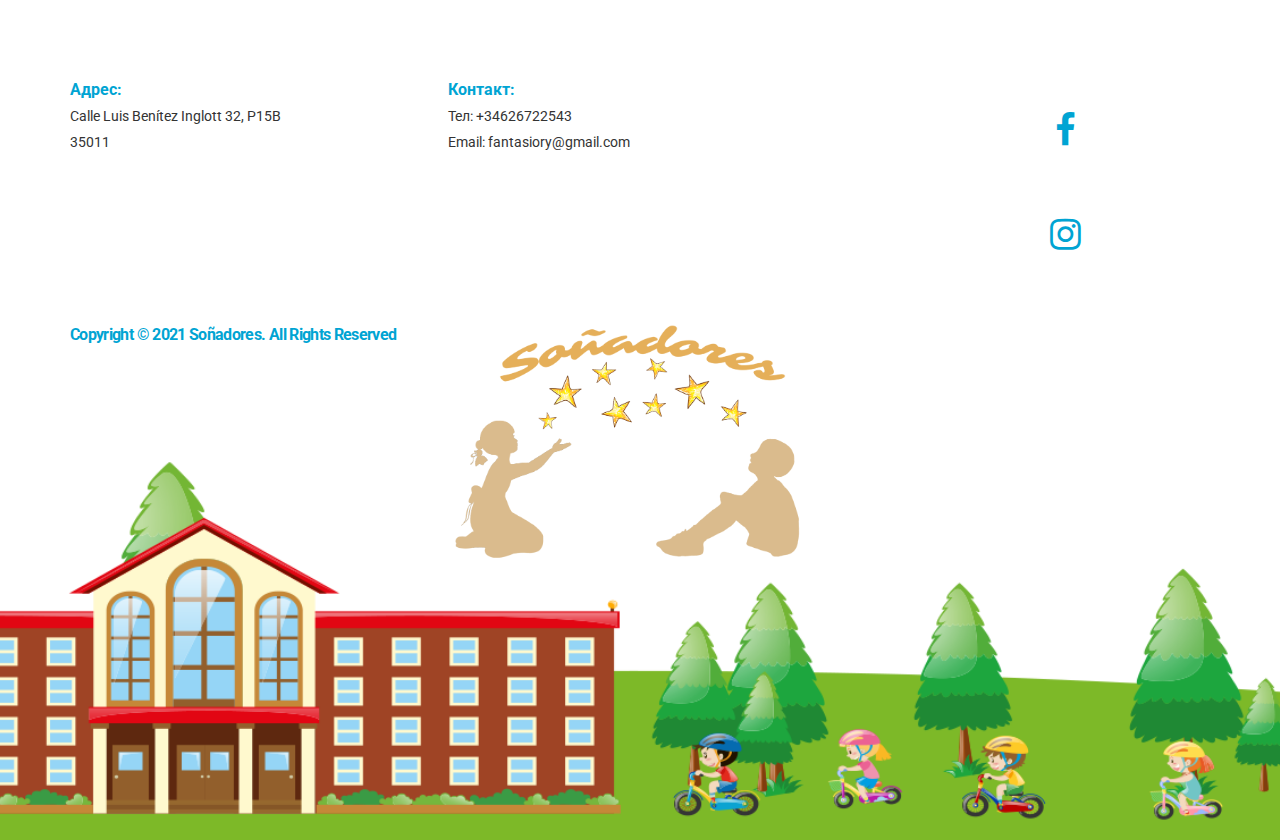
==== commit 21cfc93b: "updated translation and instagram icon" ====
--- a/www/index.html
+++ b/www/index.html
@@ -38,8 +38,8 @@
             <!-- /.logo -->
             <nav>
                 <a href="./index.html">Главная</a>
-                <a href="#">Театр</a>
-                <a href="#">Садик</a>
+                <a href="#theater">Театр</a>
+                <a href="#garden">Садик</a>
                 <a href="./pages/aboutUsRU.html">О нас</a>
                 <a href="#footer">Контакт</a>
             </nav>
@@ -110,7 +110,7 @@
     <section class="coursesTable">
         <div class="container">
             <h2>Чем мы занимаемся</h2>
-            <div class="gCards">
+            <div class="gCards" id="theater">
                 <figure>
                     <div class="pic t1"></div>
                     <figcaption>
@@ -149,7 +149,7 @@
             </div>
             <!-- /.gCards -->
 
-            <div class="gCards2">
+            <div class="gCards2" id="garden">
                 <figure>
                     <div class="pic t1"></div>
                     <figcaption>
@@ -225,6 +225,7 @@
                 </div>
                 <!-- /.contact -->
                 <a href="https://www.facebook.com/groups/895015724240354" class="fa fa-facebook"></a>
+                <a href="#" class="fa fa-instagram"></a>
             </div>
             <!-- /.info -->
 
--- a/www/styles/style.css
+++ b/www/styles/style.css
@@ -406,30 +406,16 @@
     grid-template-columns: repeat(12,1fr);
     padding-top: 80px;
 }
-.coursesTable .gCards2{
-    display: -ms-grid;
-    display: grid;
-    grid-auto-flow: column;
-    grid-template-columns: repeat(12,1fr);
-    padding-top: 80px;
-}
+
 .coursesTable .gCards figure:nth-child(1){-ms-grid-column: 1;-ms-grid-column-span: 3;grid-column: 1/4;}
 .coursesTable .gCards figure:nth-child(2){-ms-grid-column: 4;-ms-grid-column-span: 3;grid-column: 4/7;}
 .coursesTable .gCards figure:nth-child(3){-ms-grid-column: 7;-ms-grid-column-span: 3;grid-column: 7/10;}
 .coursesTable .gCards figure:nth-child(4){grid-column: 10/-1;}
 
-.coursesTable .gCards2 figure:nth-child(1){-ms-grid-column: 1;-ms-grid-column-span: 3;grid-column: 1/4;}
-.coursesTable .gCards2 figure:nth-child(2){-ms-grid-column: 4;-ms-grid-column-span: 3;grid-column: 4/7;}
-.coursesTable .gCards2 figure:nth-child(3){-ms-grid-column: 7;-ms-grid-column-span: 3;grid-column: 7/10;}
-.coursesTable .gCards2 figure:nth-child(4){grid-column: 10/-1;}
-
-
 @media (max-width: 992px){
     .coursesTable .container > p {width: 100%;}
     .coursesTable .gCards figure:nth-child(odd){-ms-grid-column: 1;-ms-grid-column-span: 6;grid-column: 1/7;}
     .coursesTable .gCards figure:nth-child(even){grid-column: 7/-1;}
-    .coursesTable .gCards2 figure:nth-child(odd){-ms-grid-column: 1;-ms-grid-column-span: 6;grid-column: 1/7;}
-    .coursesTable .gCards2 figure:nth-child(even){grid-column: 7/-1;}
 }
 @media (max-width: 768px){
     .coursesTable .gCards figure:nth-child(1){grid-column: 1/-1;}
@@ -437,113 +423,148 @@
     .coursesTable .gCards figure:nth-child(3){grid-column: 1/-1; -ms-grid-row: 2; -ms-grid-row-span: 1; grid-row: 2/3;}
     .coursesTable .gCards figure:nth-child(4){grid-column: 1/-1;}
     .coursesTable .gCards{gap:10px}
+}
+.coursesTable .gCards figure{
+    display: -ms-grid;
+    display: grid;
+    -ms-grid-rows: 1fr 1fr;
+    grid-template-rows: 1fr 1fr;
+}
+
+.coursesTable .gCards .pic{
+    background-repeat: no-repeat;
+    background-size: cover;
+}
+
+.coursesTable .gCards .t1{background-image: url("../img/courses/1.jpg");}
+.coursesTable .gCards .t2{background-image: url("../img/courses/2.jpg");}
+.coursesTable .gCards .t3{background-image: url("../img/courses/3.jpg");}
+.coursesTable .gCards .t4{background-image: url("../img/courses/4.jpg");}
+
+.coursesTable .gCards figure .pic:nth-child(odd){border-radius: 30px 30px 0px 0px;}
+.coursesTable .gCards figure .pic:nth-child(even){border-radius: 0px 0px 30px 30px;}
+.coursesTable .gCards figure figcaption:nth-child(odd){border-radius: 30px 30px 0px 0px;}
+.coursesTable .gCards figure figcaption:nth-child(even){border-radius: 0px 0px 30px 30px;}
+
+.coursesTable .gCards figcaption{
+    padding: 44px 34px;
+    background-color: #fafafa ;
+}
+
+.coursesTable .gCards span{
+    font-weight: 500;
+    letter-spacing: 0.5px;
+}
+
+.coursesTable .gCards span::before{
+    content: "\2709";
+    margin-right: 2px;
+}
+
+.coursesTable .gCards h3{
+    font-family: 'Roboto Slab', serif;
+    font-size: 24px;
+    font-weight: 400;
+    letter-spacing: 1px;
+}
+
+.coursesTable .gCards p{
+    color: #aaaaaa;
+    line-height: 24px;
+    letter-spacing: 0.8px;
+    margin-bottom: 32px;
+}
+
+.coursesTable .gCards a{
+    text-transform: uppercase;
+    color: var(--mainColor);
+    font-weight: 500;
+    letter-spacing: 1.8px;
+}
+
+.coursesTable .gCards2{
+    display: -ms-grid;
+    display: grid;
+    grid-auto-flow: column;
+    grid-template-columns: repeat(12,1fr);
+    padding-top: 80px;
+}
+
+.coursesTable .gCards2 figure:nth-child(1){-ms-grid-column: 1;-ms-grid-column-span: 3;grid-column: 1/4;}
+.coursesTable .gCards2 figure:nth-child(2){-ms-grid-column: 4;-ms-grid-column-span: 3;grid-column: 4/7;}
+.coursesTable .gCards2 figure:nth-child(3){-ms-grid-column: 7;-ms-grid-column-span: 3;grid-column: 7/10;}
+.coursesTable .gCards2 figure:nth-child(4){grid-column: 10/-1;}
+
+@media (max-width: 992px){
+    .coursesTable .gCards2 figure:nth-child(odd){-ms-grid-column: 1;-ms-grid-column-span: 6;grid-column: 1/7;}
+    .coursesTable .gCards2 figure:nth-child(even){grid-column: 7/-1;}
+}
+
+@media (max-width: 768px){
     .coursesTable .gCards2 figure:nth-child(1){grid-column: 1/-1;}
     .coursesTable .gCards2 figure:nth-child(2){grid-column: 1/-1;}
     .coursesTable .gCards2 figure:nth-child(3){grid-column: 1/-1; -ms-grid-row: 2; -ms-grid-row-span: 1; grid-row: 2/3;}
     .coursesTable .gCards2 figure:nth-child(4){grid-column: 1/-1;}
     .coursesTable .gCards2{gap:10px}
 }
-.coursesTable .gCards figure{
+
+.coursesTable .gCards2 figure{
     display: -ms-grid;
     display: grid;
     -ms-grid-rows: 1fr 1fr;
     grid-template-rows: 1fr 1fr;
 }
-.coursesTable .gCards2 figure{
-    display: -ms-grid;
-    display: grid;
-    -ms-grid-rows: 1fr 1fr;
-    grid-template-rows: 1fr 1fr;
-}
-.coursesTable .gCards .pic{
-    background-repeat: no-repeat;
-    background-size: cover;
-}
+
 .coursesTable .gCards2 .pic{
     background-repeat: no-repeat;
     background-size: cover;
 }
-.coursesTable .gCards .t1{background-image: url("../img/courses/1.jpg");}
-.coursesTable .gCards .t2{background-image: url("../img/courses/2.jpg");}
-.coursesTable .gCards .t3{background-image: url("../img/courses/3.jpg");}
-.coursesTable .gCards .t4{background-image: url("../img/courses/4.jpg");}
+
 .coursesTable .gCards2 .t1{background-image: url("../img/courses/5.jpg");}
 .coursesTable .gCards2 .t2{background-image: url("../img/courses/6.jpg");}
 .coursesTable .gCards2 .t3{background-image: url("../img/courses/7.jpg");}
 .coursesTable .gCards2 .t4{background-image: url("../img/courses/8.jpg");}
 
-
-.coursesTable .gCards figure .pic:nth-child(odd){border-radius: 30px 30px 0px 0px;}
-.coursesTable .gCards figure .pic:nth-child(even){border-radius: 0px 0px 30px 30px;}
-.coursesTable .gCards figure figcaption:nth-child(odd){border-radius: 30px 30px 0px 0px;}
-.coursesTable .gCards figure figcaption:nth-child(even){border-radius: 0px 0px 30px 30px;}
 .coursesTable .gCards2 figure .pic:nth-child(odd){border-radius: 30px 30px 0px 0px;}
 .coursesTable .gCards2 figure .pic:nth-child(even){border-radius: 0px 0px 30px 30px;}
 .coursesTable .gCards2 figure figcaption:nth-child(odd){border-radius: 30px 30px 0px 0px;}
 .coursesTable .gCards2 figure figcaption:nth-child(even){border-radius: 0px 0px 30px 30px;}
 
-.coursesTable .gCards figcaption{
-    padding: 44px 34px;
-    background-color: #fafafa ;
-}
 .coursesTable .gCards2 figcaption{
     padding: 44px 34px;
     background-color: #fafafa ;
 }
-.coursesTable .gCards span{
+
+.coursesTable .gCards2 span{
     font-weight: 500;
     letter-spacing: 0.5px;
 }
-.coursesTable .gCards2 span{
-    font-weight: 500;
-    letter-spacing: 0.5px;
-}
-.coursesTable .gCards span::before{
-    content: "\2709";
-    margin-right: 2px;
-}
+
 .coursesTable .gCards2 span::before{
     content: "\2709";
     margin-right: 2px;
 }
-.coursesTable .gCards h3{
-    font-family: 'Roboto Slab', serif;
-    font-size: 24px;
-    font-weight: 400;
-    letter-spacing: 1px;
-}
+
 .coursesTable .gCards2 h3{
     font-family: 'Roboto Slab', serif;
     font-size: 24px;
     font-weight: 400;
     letter-spacing: 1px;
 }
-.coursesTable .gCards p{
-    color: #aaaaaa;
-    line-height: 24px;
-    letter-spacing: 0.8px;
-    margin-bottom: 32px;
-}
+
 .coursesTable .gCards2 p{
     color: #aaaaaa;
     line-height: 24px;
     letter-spacing: 0.8px;
     margin-bottom: 32px;
 }
-.coursesTable .gCards a{
-    text-transform: uppercase;
-    color: var(--mainColor);
-    font-weight: 500;
-    letter-spacing: 1.8px;
-}
+
 .coursesTable .gCards2 a{
     text-transform: uppercase;
     color: var(--mainColor);
     font-weight: 500;
     letter-spacing: 1.8px;
 }
-
-
 
 .teachers {
     padding-top: 65px;
@@ -559,16 +580,6 @@
     margin: 0;
     padding: 16px 5px 43px 5px;
 }
-
-/* .gTeachers>p {
-    font-family: 'Roboto', sans-serif;
-    font-weight: 500;
-    margin: 0;
-    padding: 16px 5px 43px 5px;
-    width: 45%;
-    letter-spacing: 0.64px;
-    line-height: 21px;
-} */
 
 .tCards {
     display: -ms-grid;
@@ -648,7 +659,6 @@
     background-size: cover;
     padding-top: 310px;
     padding-bottom: 270px;
-    /* text-transform: uppercase; */
     background-position: center;
 }
 
@@ -719,7 +729,6 @@
     
 }
 
-
 footer .info  p{
     color: #333333;
     line-height: 26px;
@@ -733,6 +742,7 @@
     footer .info .address{grid-column: 1/-1;}
     footer .info .contact{grid-column: 1/-1; text-align: center;}
     footer .info .fa {grid-column: 1/-1; text-align: center; margin-left: auto; margin-right: auto;}
+    footer .info .in {grid-column: 1/-1; text-align: center; margin-left: auto; margin-right: auto;}
 }
 
 
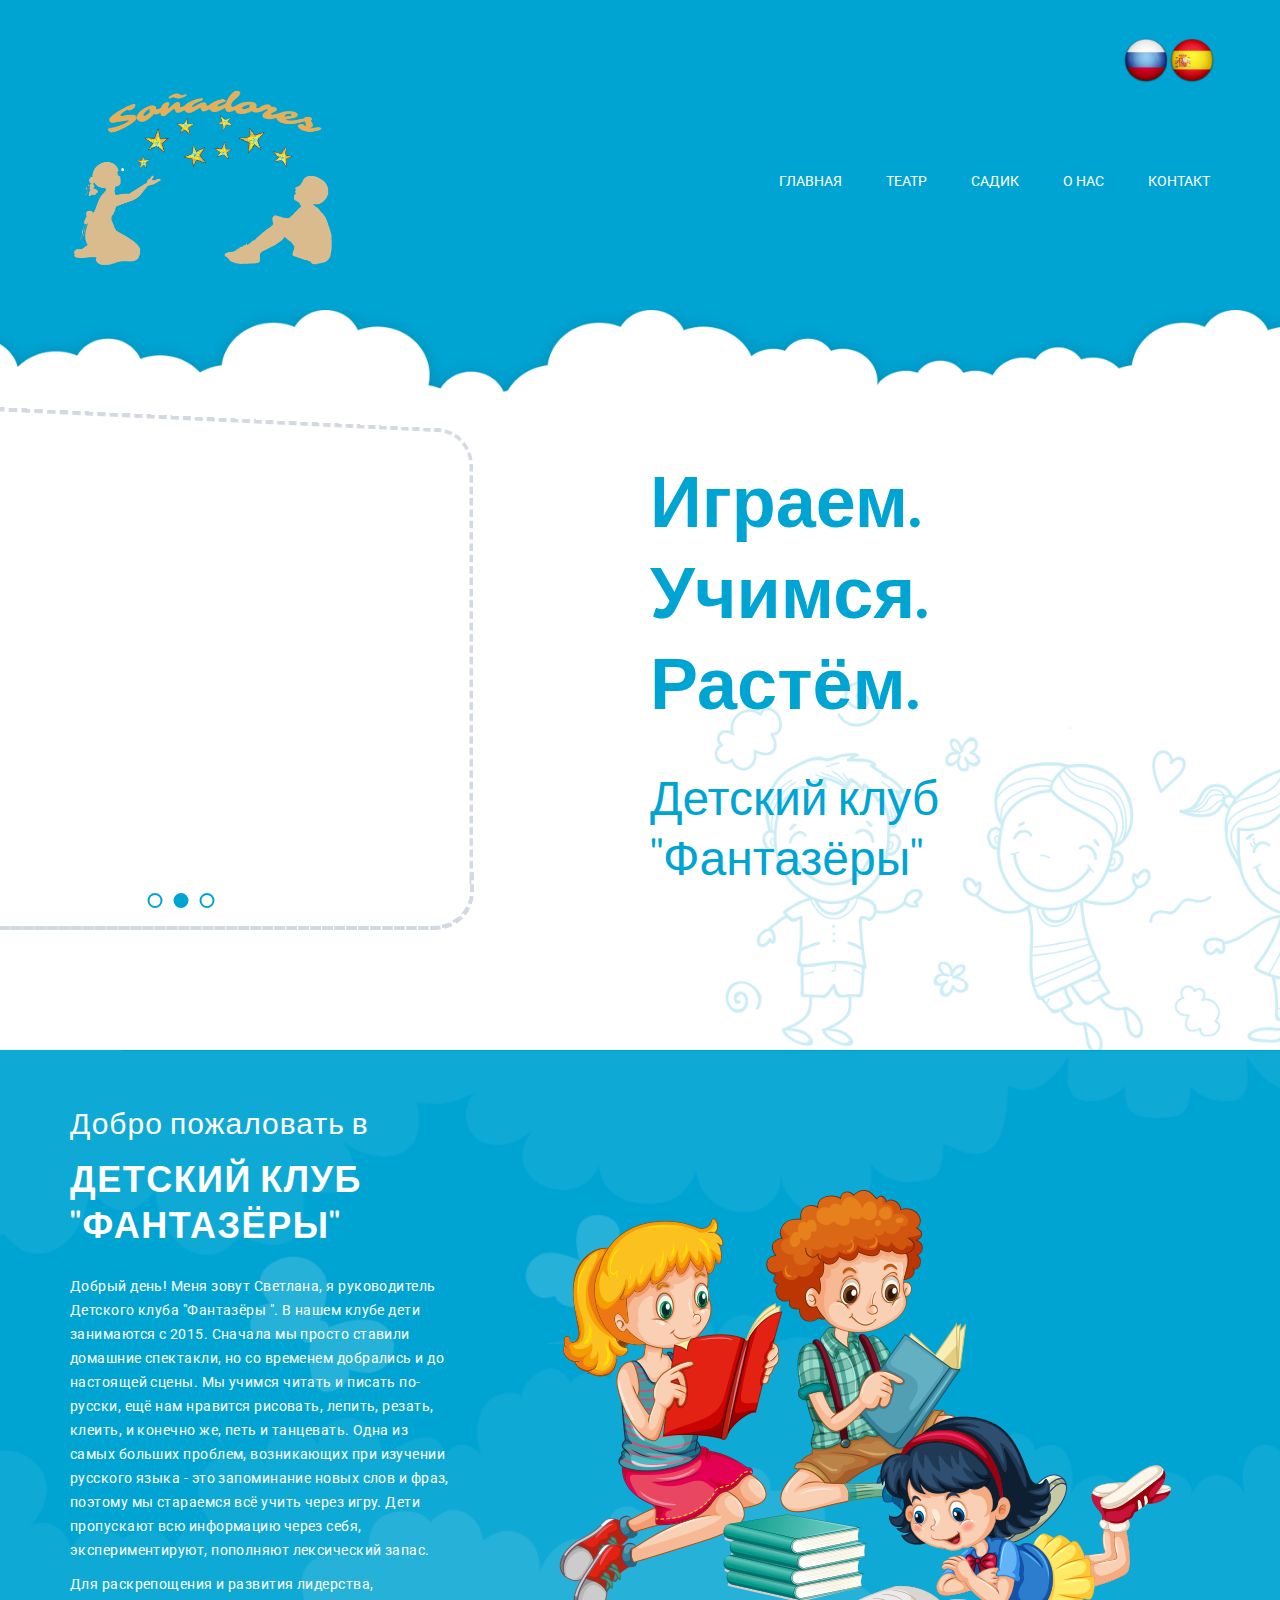
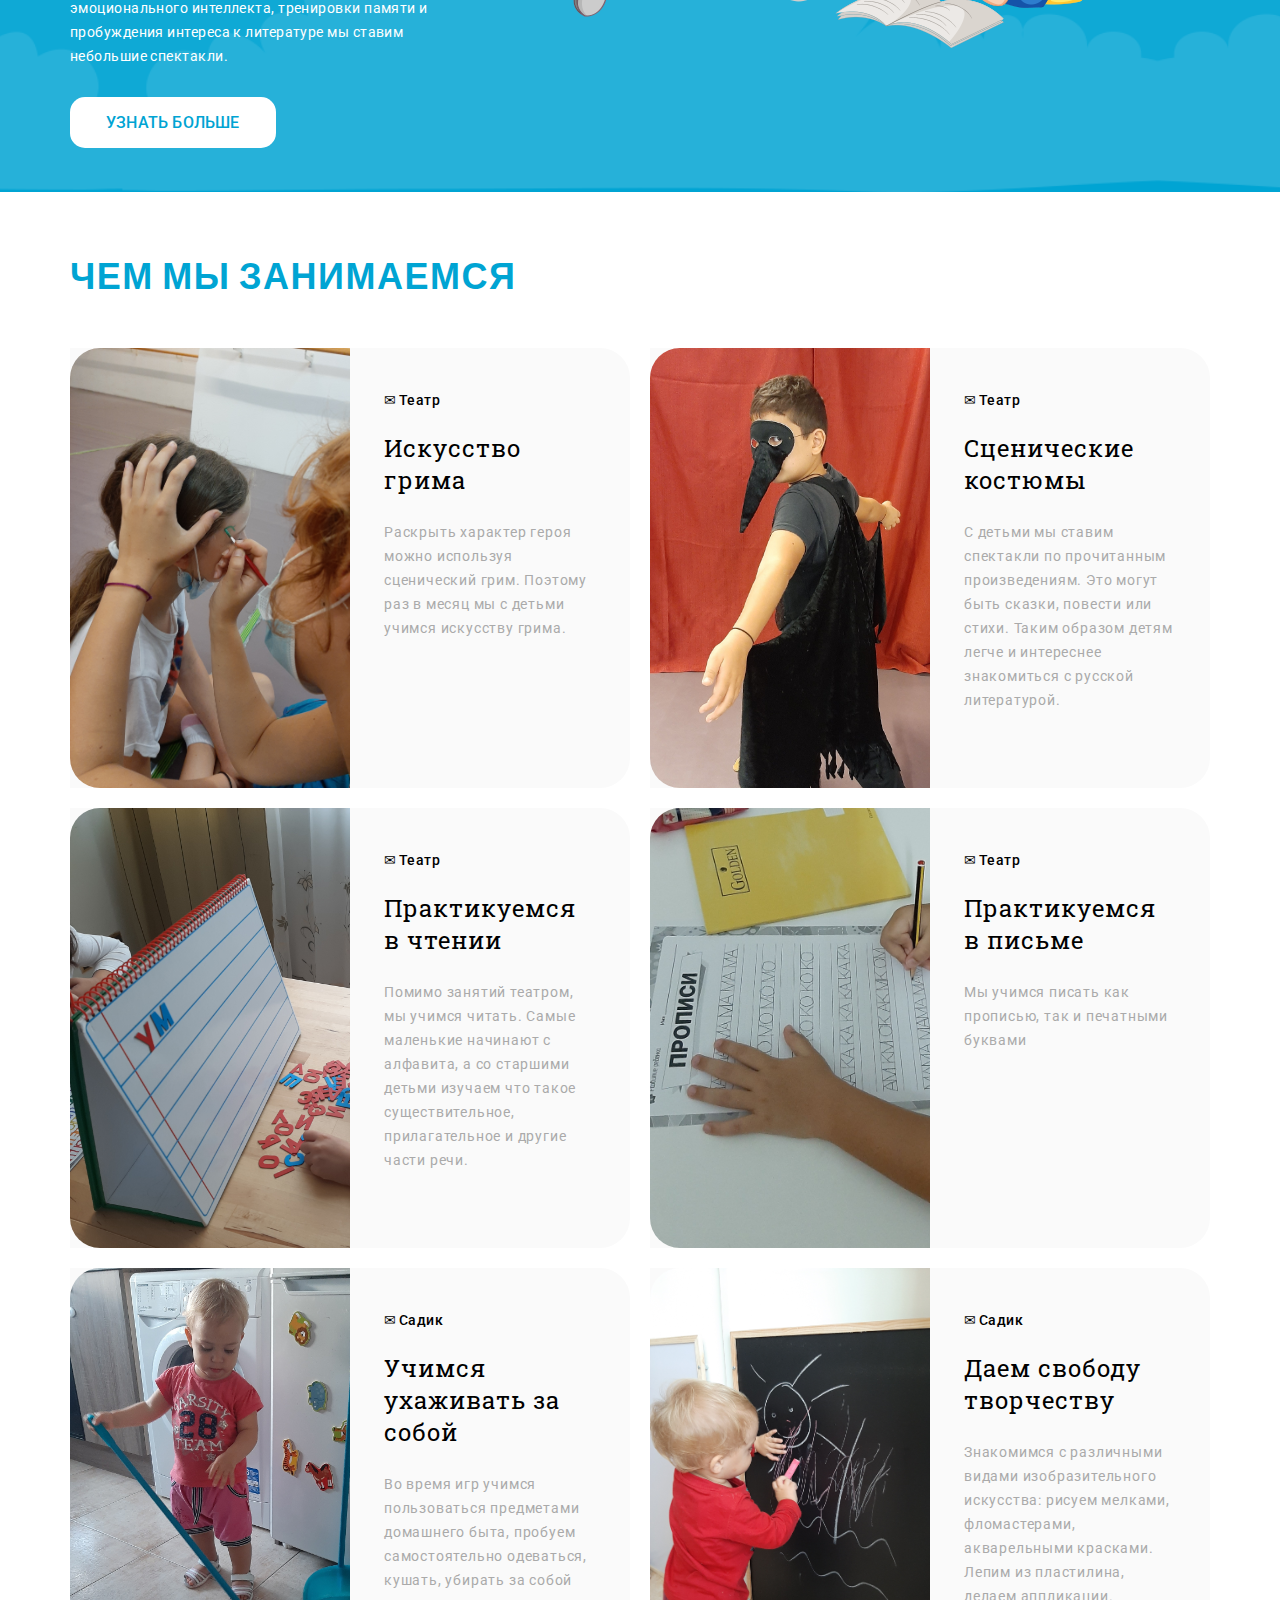
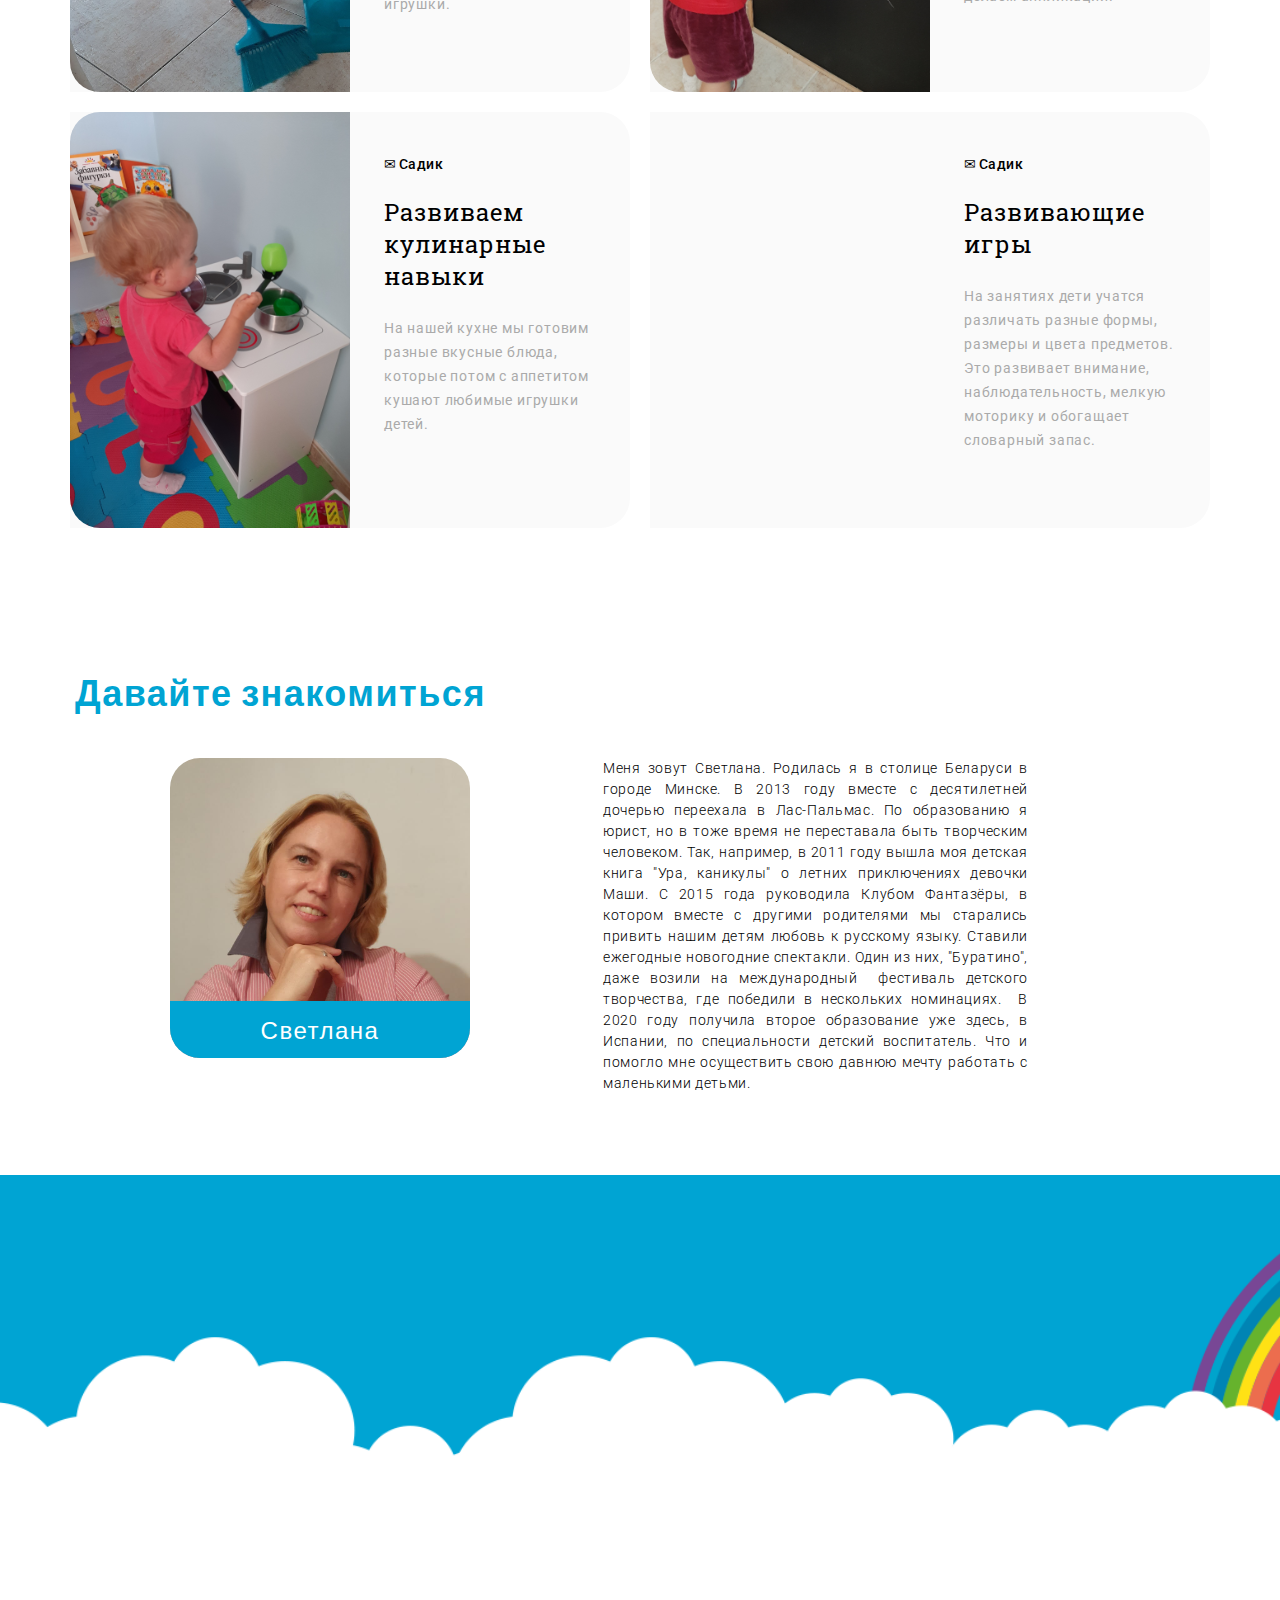
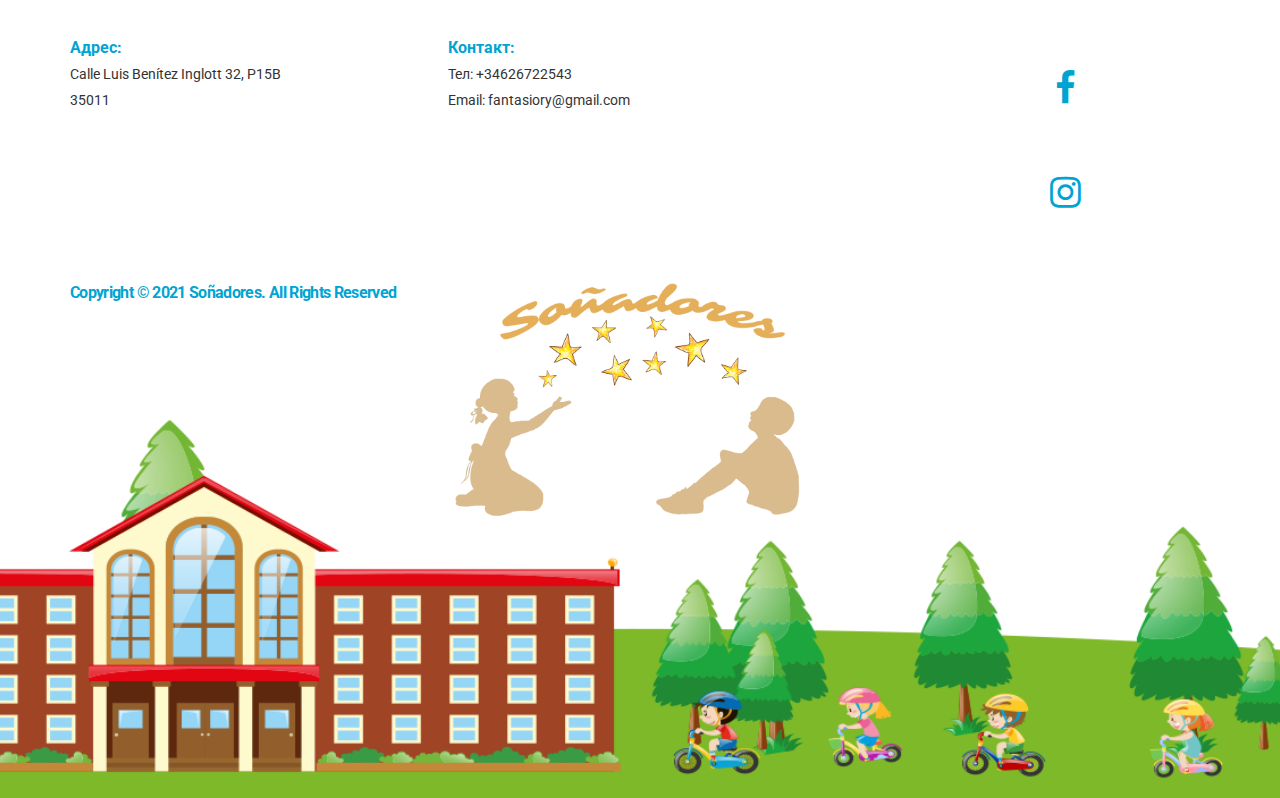
==== commit 50ac0c6a: "Updated courses table" ====
--- a/www/index.html
+++ b/www/index.html
@@ -110,86 +110,114 @@
     <section class="coursesTable">
         <div class="container">
             <h2>Чем мы занимаемся</h2>
-            <div class="gCards" id="theater">
-                <figure>
+            <div class="gCards">
+                <div class="fig">
                     <div class="pic t1"></div>
-                    <figcaption>
+                    <div class="caption">
                         <span>Театр</span>
                         <h3>Искусство грима</h3>
-                        <p>Раскрыть характер героя можно используя сценический грим. Поэтому раз в месяц мы с детьми учимся искусству грима. 
-                        </p>
-                    </figcaption>
-                </figure>
-                <figure>
-                    <figcaption>
+                        <p>
+                            Раскрыть характер героя можно используя сценический грим. 
+                            Поэтому раз в месяц мы с детьми учимся искусству грима.
+                        </p>
+                    </div>
+                </div>
+                <div class="fig">
+                    <div class="pic t2"></div>
+                    <div class="caption">
                         <span>Театр</span>
                         <h3>Сценические костюмы</h3>
-                        <p>С детьми мы ставим спектакли по прочитанным произведениям. Это могут быть сказки, повести или стихи. Таким образом детям легче и интереснее знакомиться с русской литературой. 
-                        </p>
-                    </figcaption>
-                    <div class="pic t2"></div>
-                </figure>
-                <figure>
+                        <p>
+                            С детьми мы ставим спектакли по прочитанным произведениям. 
+                            Это могут быть сказки, повести или стихи. Таким образом 
+                            детям легче и интереснее знакомиться с русской литературой.
+                        </p>
+                    </div>
+                </div>
+                <div class="fig">
                     <div class="pic t3"></div>
-                    <figcaption>
+                    <div class="caption">
                         <span>Театр</span>
                         <h3>Практикуемся в чтении</h3>
-                        <p>Помимо занятий театром, мы учимся читать. Самые маленькие начинают с алфавита, а со старшими детьми изучаем что такое существительное, прилагательное и другие части речи. 
-                        </p>
-                    </figcaption>
-                </figure>
-                <figure>
-                    <figcaption>
+                        <p>
+                            Помимо занятий театром, мы учимся читать. 
+                            Самые маленькие начинают с алфавита, а со 
+                            старшими детьми изучаем что такое существительное, 
+                            прилагательное и другие части речи.
+                        </p>
+                    </div>
+                </div>
+                <div class="fig">
+                    <div class="pic t4"></div>
+                    <div class="caption">
                         <span>Театр</span>
                         <h3>Практикуемся в письме</h3>
-                        <p>Мы учимся писать как прописью, так и печатными буквами.</p>
-                    </figcaption>
-                    <div class="pic t4"></div>
-                </figure>
+                        <p>
+                            Мы учимся писать как прописью, 
+                            так и печатными буквами
+                        </p>
+                    </div>
+                </div>
+                <div class="fig">
+                    <div class="pic t5"></div>
+                    <div class="caption">
+                        <span>Садик</span>
+                        <h3>Учимся ухаживать за собой</h3>
+                        <p>
+                            Во время игр учимся пользоваться предметами 
+                            домашнего быта, 
+                            пробуем самостоятельно одеваться, 
+                            кушать, убирать за собой игрушки.
+                        </p>
+                    </div>
+                </div>
+                <div class="fig">
+                    <div class="pic t6"></div>
+                    <div class="caption">
+                        <span>Садик</span>
+                        <h3>Даем свободу творчеству</h3>
+                        <p>
+                            Знакомимся с различными видами 
+                            изобразительного искусства: рисуем 
+                            мелками, фломастерами, акварельными 
+                            красками. Лепим из пластилина, делаем 
+                            аппликации.
+                        </p>
+                    </div>
+                </div>
+                <div class="fig">
+                    <div class="pic t7"></div>
+                    <div class="caption">
+                        <span>Садик</span>
+                        <h3>Развиваем кулинарные навыки</h3>
+                        <p>
+                            На нашей кухне мы готовим разные 
+                            вкусные блюда, которые потом с 
+                            аппетитом кушают любимые игрушки детей. 
+                        </p>
+                    </div>
+                </div>
+                <div class="fig">
+                    <div class="pic t8"></div>
+                    <div class="caption">
+                        <span>Садик</span>
+                        <h3>Развивающие игры</h3>
+                        <p>
+                            На занятиях дети учатся различать 
+                            разные формы, размеры и цвета 
+                            предметов. Это развивает внимание, 
+                            наблюдательность, мелкую моторику 
+                            и обогащает словарный запас. 
+                        </p>
+                    </div>
+                </div>
+                
             </div>
             <!-- /.gCards -->
-
-            <div class="gCards2" id="garden">
-                <figure>
-                    <div class="pic t1"></div>
-                    <figcaption>
-                        <span>Садик</span>
-                        <h3>Учимся самостоятельности</h3>
-                        <p>Во время игр учимся пользоваться предметами домашнего быта, пробуем самостоятельно одеваться, кушать, убирать за собой игрушки. 
-                        </p>
-                    </figcaption>
-                </figure>
-                <figure>
-                    <figcaption>
-                        <span>Садик</span>
-                        <h3>Даем свободу творчеству</h3>
-                        <p>Знакомимся с различными видами изобразительного искусства: рисуем мелками, фломастерами, акварельными красками. Лепим из пластилина, делаем аппликации.
-                        </p>
-                    </figcaption>
-                    <div class="pic t2"></div>
-                </figure>
-                <figure>
-                    <div class="pic t3"></div>
-                    <figcaption>
-                        <span>Садик</span>
-                        <h3>Развиваем кулинарные навыки</h3>
-                        <p>На нашей кухне мы готовим разные вкусные блюда, которые потом с аппетитом кушают любимые игрушки детей. 
-                        </p>
-                    </figcaption>
-                </figure>
-                <figure>
-                    <figcaption>
-                        <span>Садик</span>
-                        <h3>Развивающие игры</h3>
-                        <p>На занятиях дети учатся различать разные формы, размеры и цвета предметов. Это развивает внимание, наблюдательность, мелкую моторику и обогащает словарный запас. </p>
-                    </figcaption>
-                    <div class="pic t4"></div>
-                </figure>
-            </div>
-            <!-- /.gCards2 -->
-        </div>
-        <!-- /.container -->
-    </section>
+        </div>
+        <!-- /.container -->
+    </section>
+    <!-- /.coursesTable -->
 
     <section class="teachers">
         <div class="container gTeachers">
@@ -225,7 +253,7 @@
                 </div>
                 <!-- /.contact -->
                 <a href="https://www.facebook.com/groups/895015724240354" class="fa fa-facebook"></a>
-                <a href="#" class="fa fa-instagram"></a>
+                <a href="https://instagram.com/klub_fantaziory?igshid=sg1w9oh00vp5" class="fa fa-instagram"></a>
             </div>
             <!-- /.info -->
 
--- a/www/styles/style.css
+++ b/www/styles/style.css
@@ -387,6 +387,7 @@
     color: var(--mainColor);
     letter-spacing: 1.5px;
     margin: 0;
+    padding-bottom: 50px;
 }
 
 .coursesTable .container > p {
@@ -399,56 +400,50 @@
     line-height: 21px;
 }
 
-.coursesTable .gCards{
-    display: -ms-grid;
-    display: grid;
-    grid-auto-flow: column;
-    grid-template-columns: repeat(12,1fr);
-    padding-top: 80px;
-}
-
-.coursesTable .gCards figure:nth-child(1){-ms-grid-column: 1;-ms-grid-column-span: 3;grid-column: 1/4;}
-.coursesTable .gCards figure:nth-child(2){-ms-grid-column: 4;-ms-grid-column-span: 3;grid-column: 4/7;}
-.coursesTable .gCards figure:nth-child(3){-ms-grid-column: 7;-ms-grid-column-span: 3;grid-column: 7/10;}
-.coursesTable .gCards figure:nth-child(4){grid-column: 10/-1;}
-
-@media (max-width: 992px){
-    .coursesTable .container > p {width: 100%;}
-    .coursesTable .gCards figure:nth-child(odd){-ms-grid-column: 1;-ms-grid-column-span: 6;grid-column: 1/7;}
-    .coursesTable .gCards figure:nth-child(even){grid-column: 7/-1;}
-}
-@media (max-width: 768px){
-    .coursesTable .gCards figure:nth-child(1){grid-column: 1/-1;}
-    .coursesTable .gCards figure:nth-child(2){grid-column: 1/-1;}
-    .coursesTable .gCards figure:nth-child(3){grid-column: 1/-1; -ms-grid-row: 2; -ms-grid-row-span: 1; grid-row: 2/3;}
-    .coursesTable .gCards figure:nth-child(4){grid-column: 1/-1;}
-    .coursesTable .gCards{gap:10px}
-}
-.coursesTable .gCards figure{
-    display: -ms-grid;
-    display: grid;
-    -ms-grid-rows: 1fr 1fr;
-    grid-template-rows: 1fr 1fr;
-}
-
-.coursesTable .gCards .pic{
+.coursesTable .gCards {
+    display: -ms-grid;
+    display: grid;
+    grid-template-columns: repeat(12, 1fr);
+    gap: 20px;
+}
+
+
+.coursesTable .gCards .fig:nth-child(odd){-ms-grid-column: 1;-ms-grid-column-span: 6;grid-column: 1/7;}
+.coursesTable .gCards .fig:nth-child(even){-ms-grid-column: 7;-ms-grid-column-span: 6;grid-column: 7/-1;}
+
+@media (max-width: 1200px){
+    .coursesTable .gCards .fig:nth-child(odd){-ms-grid-column: 1;-ms-grid-column-span: 12;grid-column: 1/-1;}
+    .coursesTable .gCards .fig:nth-child(even){-ms-grid-column: 1;-ms-grid-column-span: 12;grid-column: 1/-1;}
+    .coursesTable .gCards .fig {min-height: 500px;}
+    .coursesTable .gCards .fig .caption {margin-top: auto;margin-bottom: auto;}
+}
+
+.coursesTable .gCards .fig .t1{background-image: url("../img/courses/1.jpg");}
+.coursesTable .gCards .fig .t2{background-image: url("../img/courses/2.jpg");}
+.coursesTable .gCards .fig .t3{background-image: url("../img/courses/3.jpg");}
+.coursesTable .gCards .fig .t4{background-image: url("../img/courses/4.jpg");}
+.coursesTable .gCards .fig .t5{background-image: url("../img/courses/5.jpg");}
+.coursesTable .gCards .fig .t6{background-image: url("../img/courses/6.jpg");}
+.coursesTable .gCards .fig .t7{background-image: url("../img/courses/7.jpg");}
+.coursesTable .gCards .fig .t8{background-image: url("../img/courses/8.jpg");}
+
+.coursesTable .gCards .fig{
+    display: grid;
+    grid-template-columns: 1fr 1fr;
+    background-color: #fafafa ;
+    border-radius: 0px 30px 30px 0px;
+}
+
+.coursesTable .gCards .fig .pic {
+    grid-column: 1/2;
     background-repeat: no-repeat;
     background-size: cover;
-}
-
-.coursesTable .gCards .t1{background-image: url("../img/courses/1.jpg");}
-.coursesTable .gCards .t2{background-image: url("../img/courses/2.jpg");}
-.coursesTable .gCards .t3{background-image: url("../img/courses/3.jpg");}
-.coursesTable .gCards .t4{background-image: url("../img/courses/4.jpg");}
-
-.coursesTable .gCards figure .pic:nth-child(odd){border-radius: 30px 30px 0px 0px;}
-.coursesTable .gCards figure .pic:nth-child(even){border-radius: 0px 0px 30px 30px;}
-.coursesTable .gCards figure figcaption:nth-child(odd){border-radius: 30px 30px 0px 0px;}
-.coursesTable .gCards figure figcaption:nth-child(even){border-radius: 0px 0px 30px 30px;}
-
-.coursesTable .gCards figcaption{
+    border-radius: 30px 0px 0px 30px;
+}
+
+.coursesTable .gCards .fig .caption {
+    grid-column: 2/-1;
     padding: 44px 34px;
-    background-color: #fafafa ;
 }
 
 .coursesTable .gCards span{
@@ -475,95 +470,10 @@
     margin-bottom: 32px;
 }
 
-.coursesTable .gCards a{
-    text-transform: uppercase;
-    color: var(--mainColor);
-    font-weight: 500;
-    letter-spacing: 1.8px;
-}
-
-.coursesTable .gCards2{
-    display: -ms-grid;
-    display: grid;
-    grid-auto-flow: column;
-    grid-template-columns: repeat(12,1fr);
-    padding-top: 80px;
-}
-
-.coursesTable .gCards2 figure:nth-child(1){-ms-grid-column: 1;-ms-grid-column-span: 3;grid-column: 1/4;}
-.coursesTable .gCards2 figure:nth-child(2){-ms-grid-column: 4;-ms-grid-column-span: 3;grid-column: 4/7;}
-.coursesTable .gCards2 figure:nth-child(3){-ms-grid-column: 7;-ms-grid-column-span: 3;grid-column: 7/10;}
-.coursesTable .gCards2 figure:nth-child(4){grid-column: 10/-1;}
-
-@media (max-width: 992px){
-    .coursesTable .gCards2 figure:nth-child(odd){-ms-grid-column: 1;-ms-grid-column-span: 6;grid-column: 1/7;}
-    .coursesTable .gCards2 figure:nth-child(even){grid-column: 7/-1;}
-}
-
-@media (max-width: 768px){
-    .coursesTable .gCards2 figure:nth-child(1){grid-column: 1/-1;}
-    .coursesTable .gCards2 figure:nth-child(2){grid-column: 1/-1;}
-    .coursesTable .gCards2 figure:nth-child(3){grid-column: 1/-1; -ms-grid-row: 2; -ms-grid-row-span: 1; grid-row: 2/3;}
-    .coursesTable .gCards2 figure:nth-child(4){grid-column: 1/-1;}
-    .coursesTable .gCards2{gap:10px}
-}
-
-.coursesTable .gCards2 figure{
-    display: -ms-grid;
-    display: grid;
-    -ms-grid-rows: 1fr 1fr;
-    grid-template-rows: 1fr 1fr;
-}
-
-.coursesTable .gCards2 .pic{
-    background-repeat: no-repeat;
-    background-size: cover;
-}
-
-.coursesTable .gCards2 .t1{background-image: url("../img/courses/5.jpg");}
-.coursesTable .gCards2 .t2{background-image: url("../img/courses/6.jpg");}
-.coursesTable .gCards2 .t3{background-image: url("../img/courses/7.jpg");}
-.coursesTable .gCards2 .t4{background-image: url("../img/courses/8.jpg");}
-
-.coursesTable .gCards2 figure .pic:nth-child(odd){border-radius: 30px 30px 0px 0px;}
-.coursesTable .gCards2 figure .pic:nth-child(even){border-radius: 0px 0px 30px 30px;}
-.coursesTable .gCards2 figure figcaption:nth-child(odd){border-radius: 30px 30px 0px 0px;}
-.coursesTable .gCards2 figure figcaption:nth-child(even){border-radius: 0px 0px 30px 30px;}
-
-.coursesTable .gCards2 figcaption{
-    padding: 44px 34px;
-    background-color: #fafafa ;
-}
-
-.coursesTable .gCards2 span{
-    font-weight: 500;
-    letter-spacing: 0.5px;
-}
-
-.coursesTable .gCards2 span::before{
-    content: "\2709";
-    margin-right: 2px;
-}
-
-.coursesTable .gCards2 h3{
-    font-family: 'Roboto Slab', serif;
-    font-size: 24px;
-    font-weight: 400;
-    letter-spacing: 1px;
-}
-
-.coursesTable .gCards2 p{
-    color: #aaaaaa;
-    line-height: 24px;
-    letter-spacing: 0.8px;
-    margin-bottom: 32px;
-}
-
-.coursesTable .gCards2 a{
-    text-transform: uppercase;
-    color: var(--mainColor);
-    font-weight: 500;
-    letter-spacing: 1.8px;
+@media (max-width: 768px){
+    .coursesTable .gCards .fig .pic {grid-column: 1/-1; min-height: 500px; border-radius: 30px 30px 0px 0px;}
+    .coursesTable .gCards .fig .caption {grid-column: 1/-1;margin-top: 0;margin-bottom: 0;}
+    .coursesTable .gCards .fig {border-radius: 0px 0px 30px 30px;}
 }
 
 .teachers {
@@ -648,7 +558,8 @@
 
 @media (max-width: 600px)
 {
-    .tCards div {grid-column: 1/-1;margin-left: auto;margin-right: auto;}
+    .tCards div {grid-column: 1/-1; margin-left: auto; margin-right: auto; width: 200px;height: 200px;}
+    .tCards div span {margin-top: 145px;}
     .tCards>p {grid-column: 1/-1;}
 }
 
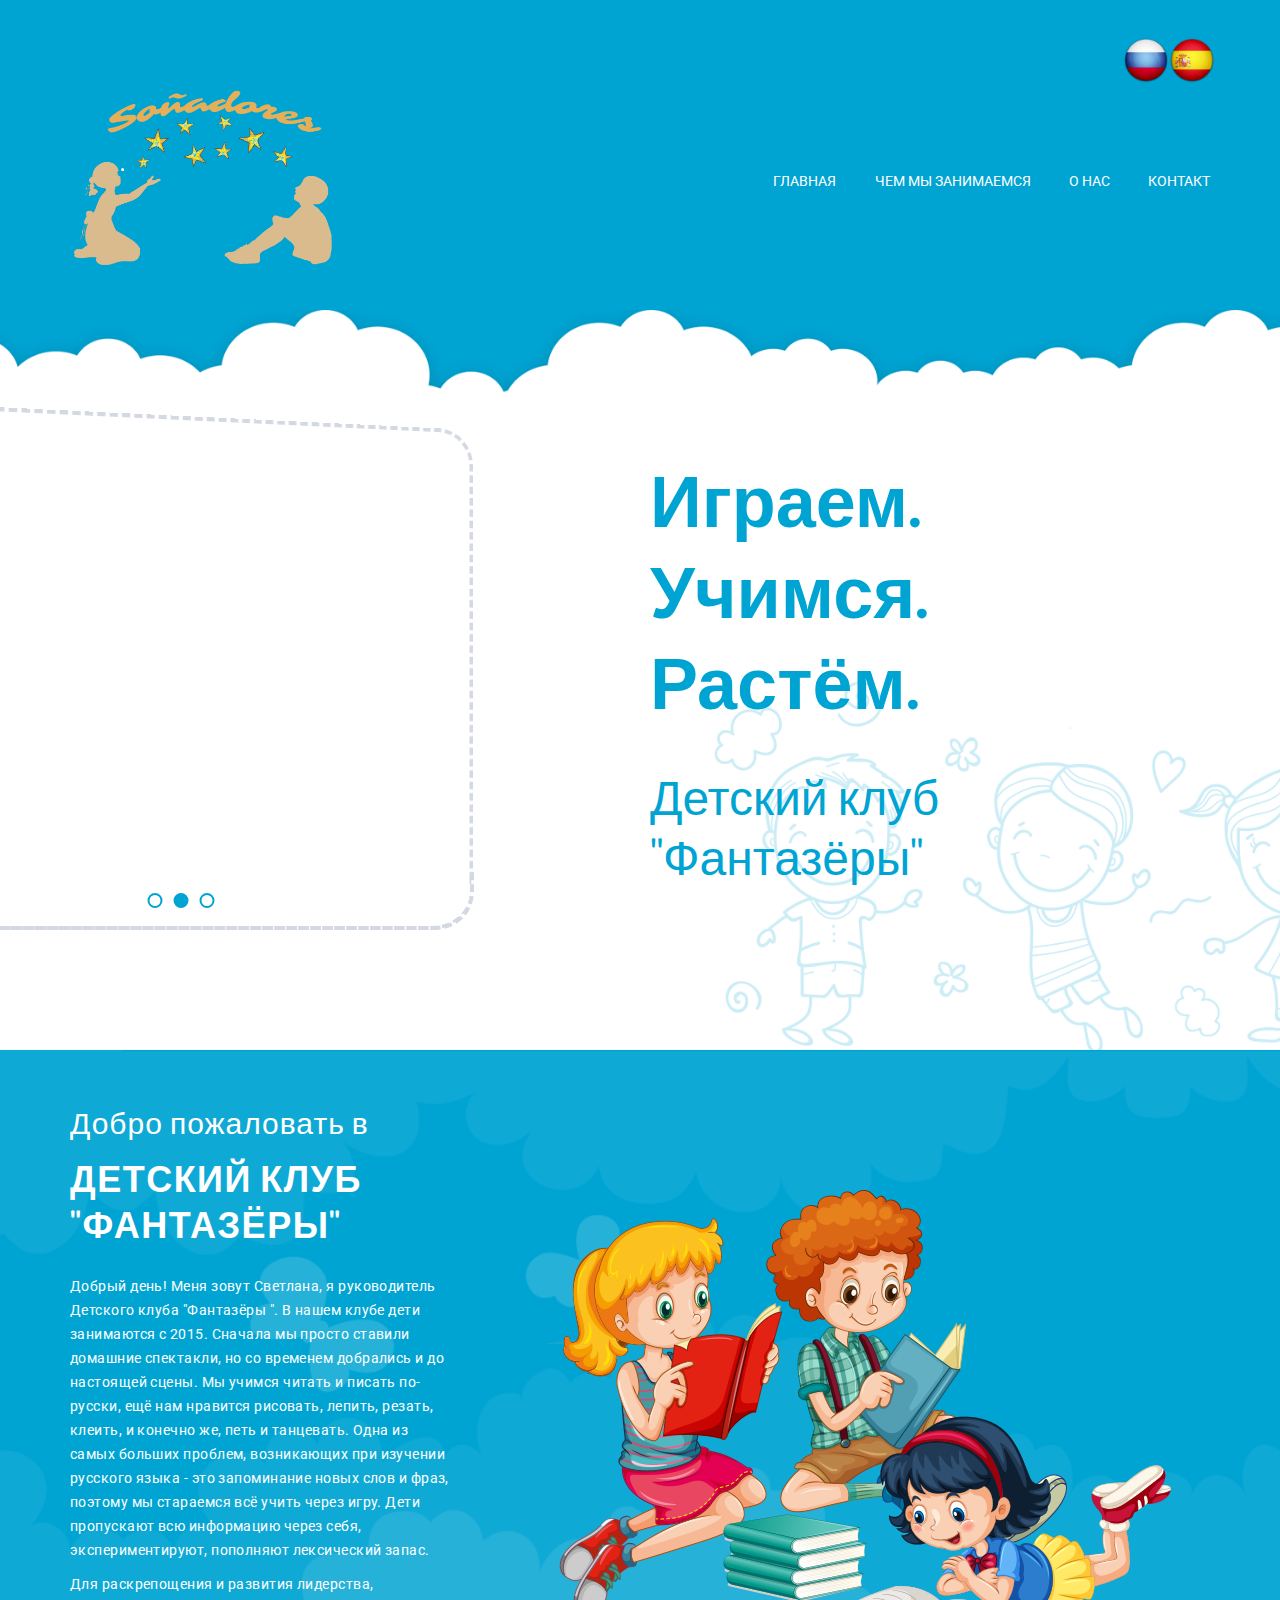
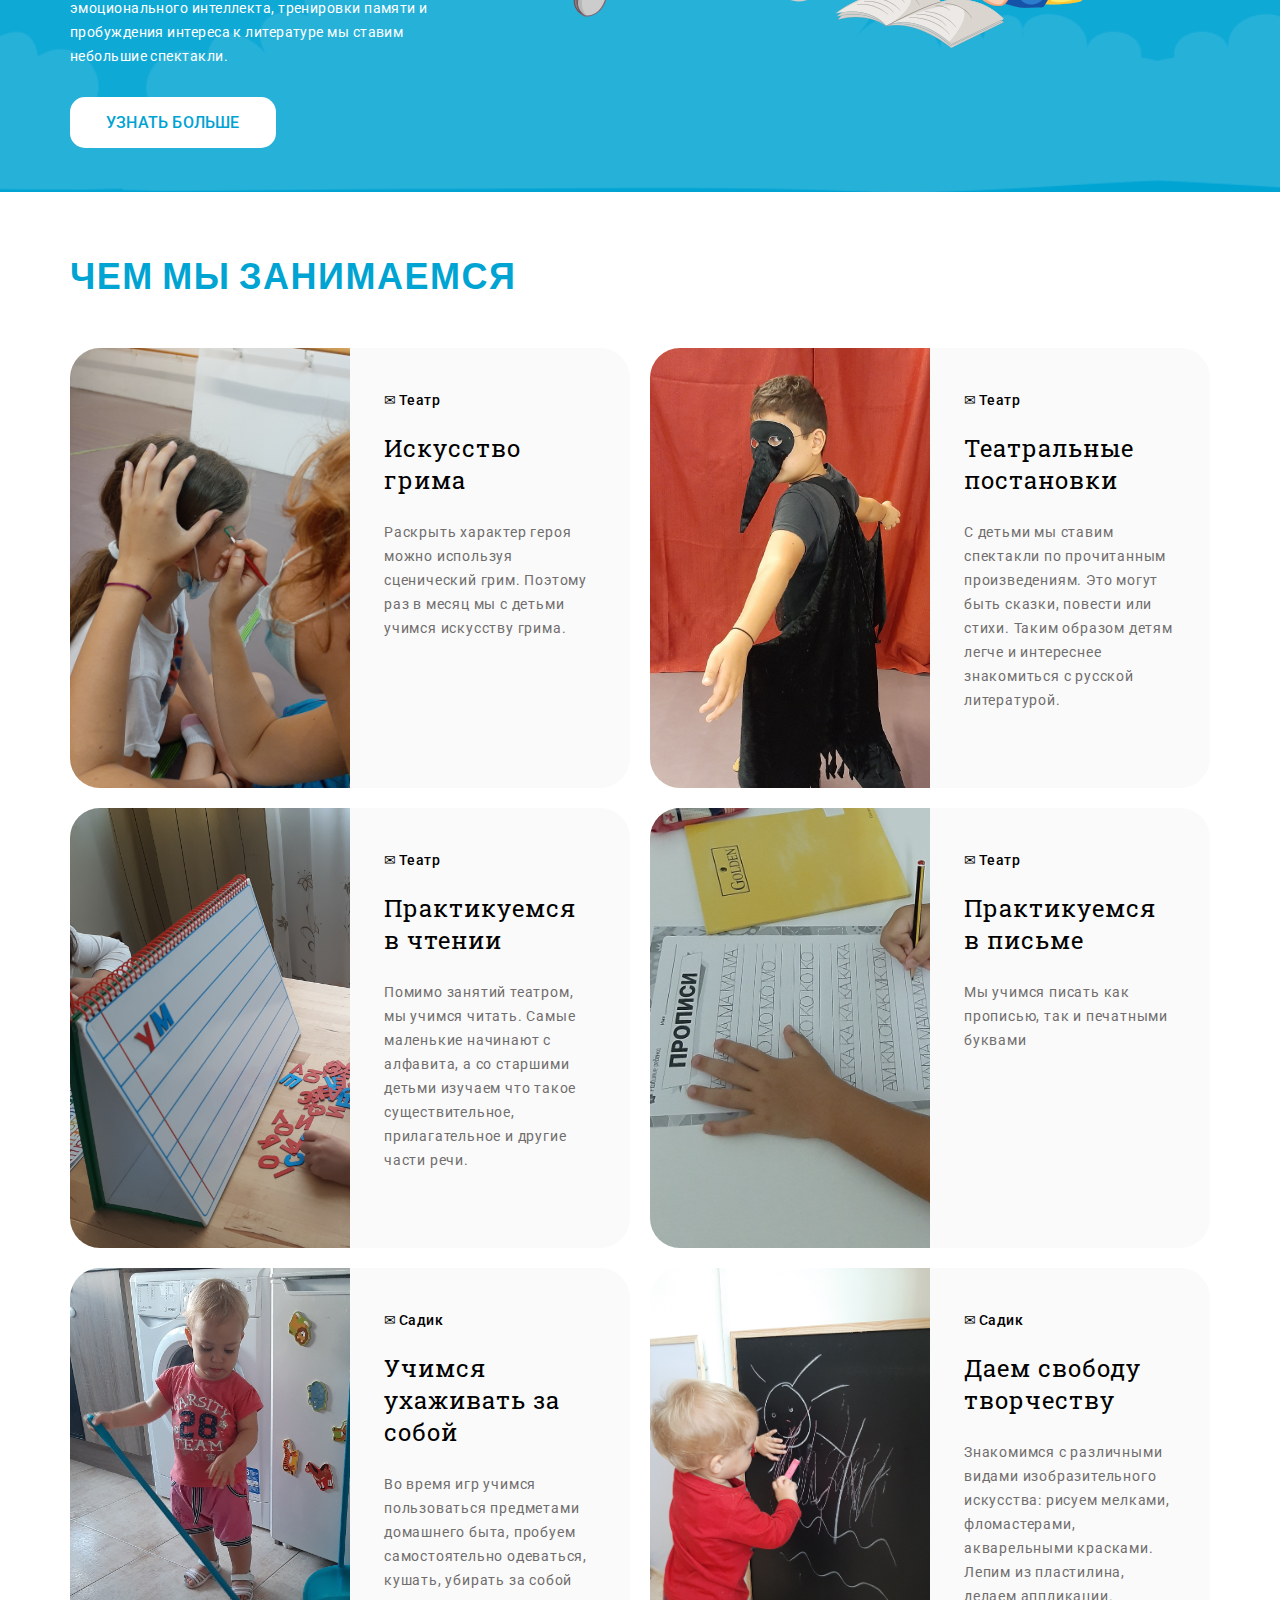
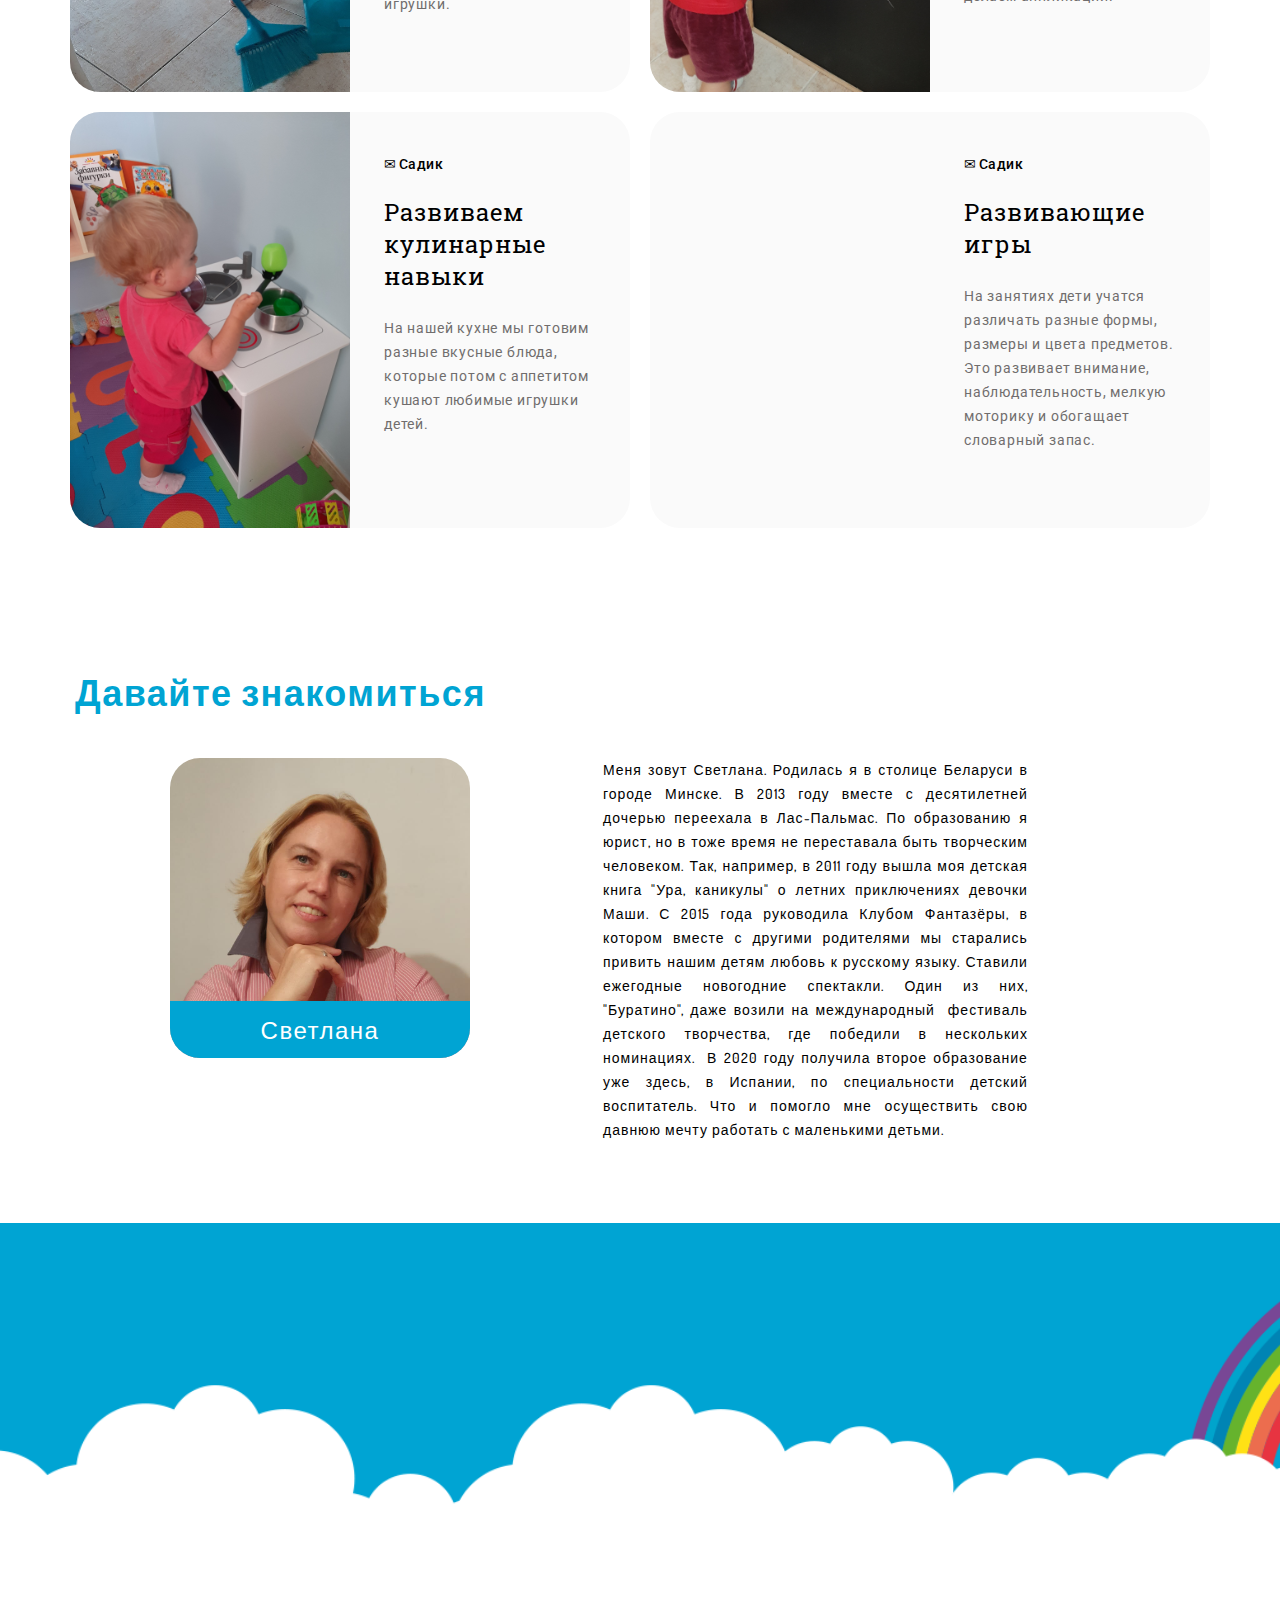
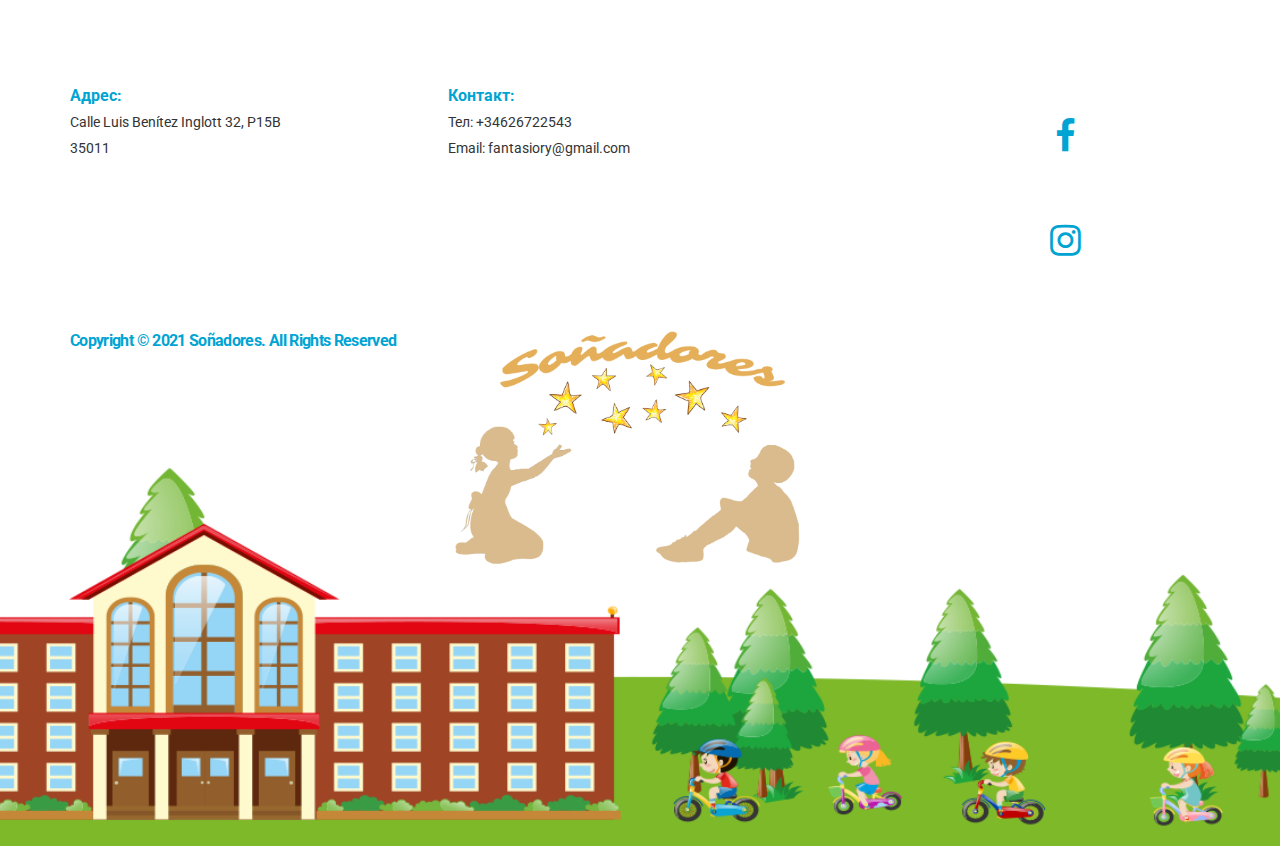
==== commit 926d306d: "Edited text and text color" ====
--- a/www/index.html
+++ b/www/index.html
@@ -38,8 +38,7 @@
             <!-- /.logo -->
             <nav>
                 <a href="./index.html">Главная</a>
-                <a href="#theater">Театр</a>
-                <a href="#garden">Садик</a>
+                <a href="#theater">Чем мы занимаемся</a>
                 <a href="./pages/aboutUsRU.html">О нас</a>
                 <a href="#footer">Контакт</a>
             </nav>
@@ -110,7 +109,7 @@
     <section class="coursesTable">
         <div class="container">
             <h2>Чем мы занимаемся</h2>
-            <div class="gCards">
+            <div class="gCards" id="theater">
                 <div class="fig">
                     <div class="pic t1"></div>
                     <div class="caption">
@@ -126,7 +125,7 @@
                     <div class="pic t2"></div>
                     <div class="caption">
                         <span>Театр</span>
-                        <h3>Сценические костюмы</h3>
+                        <h3>Театральные постановки</h3>
                         <p>
                             С детьми мы ставим спектакли по прочитанным произведениям. 
                             Это могут быть сказки, повести или стихи. Таким образом 
--- a/www/styles/style.css
+++ b/www/styles/style.css
@@ -390,15 +390,7 @@
     padding-bottom: 50px;
 }
 
-.coursesTable .container > p {
-    font-family: 'Roboto', sans-serif;
-    font-weight: 500;
-    margin: 0;
-    padding: 16px 5px 43px 5px;
-    width: 35%;
-    letter-spacing: 0.64px;
-    line-height: 21px;
-}
+
 
 .coursesTable .gCards {
     display: -ms-grid;
@@ -431,7 +423,7 @@
     display: grid;
     grid-template-columns: 1fr 1fr;
     background-color: #fafafa ;
-    border-radius: 0px 30px 30px 0px;
+    border-radius: 30px 30px 30px 30px;
 }
 
 .coursesTable .gCards .fig .pic {
@@ -464,7 +456,7 @@
 }
 
 .coursesTable .gCards p{
-    color: #aaaaaa;
+    color: #706d6d;
     line-height: 24px;
     letter-spacing: 0.8px;
     margin-bottom: 32px;
@@ -536,11 +528,11 @@
     grid-column: 2/3;
     width: 70%;
     margin: auto 0;
-    font-family: 'Roboto', sans-serif;
-    font-weight: 300;
-    letter-spacing: 0.64px;
+    font-family: 'Dosis', sans-serif;
+    font-weight: 500;
+    letter-spacing: 1px;
     text-align: justify;
-    line-height: 21px;
+    line-height: 24px;
 }
 
 @media (max-width: 1200px) {
